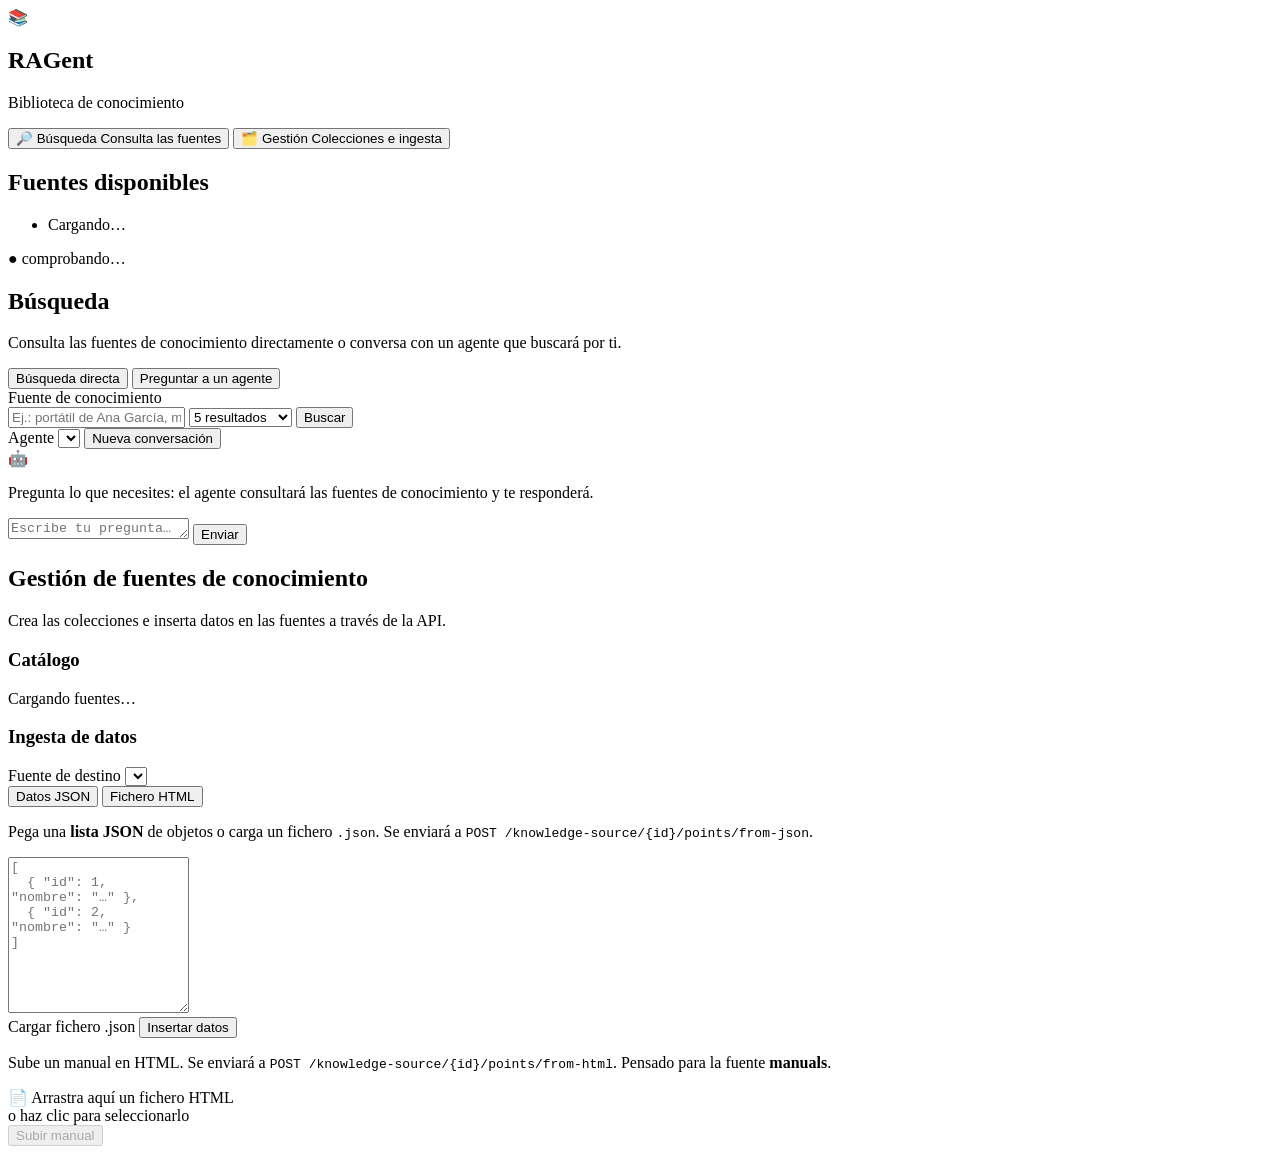
==== app/static/index.html @ 2fcb62ee "Añade interfaz web de biblioteca de conocimiento SPA estática (HTML/CSS/JS sin dependencias) servida" ====
<!DOCTYPE html>
<html lang="es">
<head>
  <meta charset="UTF-8">
  <meta name="viewport" content="width=device-width, initial-scale=1.0">
  <title>RAGent · Biblioteca de conocimiento</title>
  <link rel="stylesheet" href="/static/styles.css">
  <link rel="icon" href="data:image/svg+xml,<svg xmlns='http://www.w3.org/2000/svg' viewBox='0 0 100 100'><text y='.9em' font-size='90'>📚</text></svg>">
</head>
<body>
  <div class="app">

    <!-- ============ Barra lateral ============ -->
    <aside class="sidebar">
      <div class="brand">
        <div class="brand-mark">📚</div>
        <div class="brand-text">
          <h1>RAGent</h1>
          <p>Biblioteca de conocimiento</p>
        </div>
      </div>

      <nav class="nav">
        <button class="nav-item active" data-view="search">
          <span class="nav-icon">🔎</span>
          <span>
            <span class="nav-title">Búsqueda</span>
            <span class="nav-subtitle">Consulta las fuentes</span>
          </span>
        </button>
        <button class="nav-item" data-view="manage">
          <span class="nav-icon">🗂️</span>
          <span>
            <span class="nav-title">Gestión</span>
            <span class="nav-subtitle">Colecciones e ingesta</span>
          </span>
        </button>
      </nav>

      <div class="sidebar-sources">
        <h2>Fuentes disponibles</h2>
        <ul id="sidebar-source-list" class="sidebar-source-list">
          <li class="muted">Cargando…</li>
        </ul>
      </div>

      <footer class="sidebar-footer">
        <span id="health-indicator" class="health health-unknown" title="Estado del servicio">● comprobando…</span>
      </footer>
    </aside>

    <!-- ============ Contenido principal ============ -->
    <main class="main">

      <!-- ========== Vista: Búsqueda ========== -->
      <section id="view-search" class="view active">
        <header class="view-header">
          <h2>Búsqueda</h2>
          <p>Consulta las fuentes de conocimiento directamente o conversa con un agente que buscará por ti.</p>
        </header>

        <div class="mode-switch" role="tablist">
          <button id="mode-direct" class="mode-btn active" role="tab">Búsqueda directa</button>
          <button id="mode-agent" class="mode-btn" role="tab">Preguntar a un agente</button>
        </div>

        <!-- ---- Modo: búsqueda directa ---- -->
        <div id="panel-direct" class="panel active">
          <div class="card">
            <label class="field-label">Fuente de conocimiento</label>
            <div id="direct-source-chips" class="chips"></div>

            <form id="direct-search-form" class="search-form">
              <div class="search-bar">
                <input id="direct-query" type="text" placeholder="Ej.: portátil de Ana García, manual de fichajes, ticket sobre impresora…" autocomplete="off" required>
                <select id="direct-limit" title="Número de resultados">
                  <option value="3">3 resultados</option>
                  <option value="5" selected>5 resultados</option>
                  <option value="10">10 resultados</option>
                  <option value="20">20 resultados</option>
                </select>
                <button type="submit" class="btn btn-primary">Buscar</button>
              </div>
            </form>
          </div>

          <div id="direct-results" class="results"></div>
        </div>

        <!-- ---- Modo: agente ---- -->
        <div id="panel-agent" class="panel">
          <div class="card chat-card">
            <div class="chat-toolbar">
              <label class="field-label" for="agent-select">Agente</label>
              <select id="agent-select"></select>
              <button id="chat-clear" class="btn btn-ghost" type="button" title="Vaciar conversación">Nueva conversación</button>
            </div>

            <div id="chat-thread" class="chat-thread">
              <div class="chat-empty">
                <span class="chat-empty-icon">🤖</span>
                <p>Pregunta lo que necesites: el agente consultará las fuentes de conocimiento y te responderá.</p>
              </div>
            </div>

            <form id="chat-form" class="chat-form">
              <textarea id="chat-input" rows="1" placeholder="Escribe tu pregunta… (Enter para enviar, Mayús+Enter para salto de línea)" required></textarea>
              <button type="submit" class="btn btn-primary" id="chat-send">Enviar</button>
            </form>
          </div>
        </div>
      </section>

      <!-- ========== Vista: Gestión ========== -->
      <section id="view-manage" class="view">
        <header class="view-header">
          <h2>Gestión de fuentes de conocimiento</h2>
          <p>Crea las colecciones e inserta datos en las fuentes a través de la API.</p>
        </header>

        <div class="manage-grid">
          <!-- Catálogo de fuentes -->
          <div class="card">
            <h3 class="card-title">Catálogo</h3>
            <div id="manage-source-list" class="manage-source-list">
              <p class="muted">Cargando fuentes…</p>
            </div>
          </div>

          <!-- Ingesta -->
          <div class="card">
            <h3 class="card-title">Ingesta de datos</h3>

            <label class="field-label" for="ingest-source">Fuente de destino</label>
            <select id="ingest-source"></select>

            <div class="mode-switch small" role="tablist">
              <button id="ingest-mode-json" class="mode-btn active" role="tab">Datos JSON</button>
              <button id="ingest-mode-html" class="mode-btn" role="tab">Fichero HTML</button>
            </div>

            <!-- Ingesta JSON -->
            <div id="ingest-panel-json" class="panel active">
              <p class="hint">Pega una <strong>lista JSON</strong> de objetos o carga un fichero <code>.json</code>. Se enviará a <code>POST /knowledge-source/{id}/points/from-json</code>.</p>
              <textarea id="ingest-json-text" rows="10" spellcheck="false" placeholder='[
  { "id": 1, "nombre": "…" },
  { "id": 2, "nombre": "…" }
]'></textarea>
              <div class="ingest-actions">
                <label class="btn btn-ghost file-btn">
                  Cargar fichero .json
                  <input id="ingest-json-file" type="file" accept=".json,application/json" hidden>
                </label>
                <button id="ingest-json-send" class="btn btn-primary" type="button">Insertar datos</button>
              </div>
            </div>

            <!-- Ingesta HTML -->
            <div id="ingest-panel-html" class="panel">
              <p class="hint">Sube un manual en HTML. Se enviará a <code>POST /knowledge-source/{id}/points/from-html</code>. Pensado para la fuente <strong>manuals</strong>.</p>
              <label id="html-dropzone" class="dropzone">
                <input id="ingest-html-file" type="file" accept=".html,.htm,text/html" hidden>
                <span class="dropzone-icon">📄</span>
                <span id="html-dropzone-text">Arrastra aquí un fichero HTML<br>o haz clic para seleccionarlo</span>
              </label>
              <div class="ingest-actions">
                <button id="ingest-html-send" class="btn btn-primary" type="button" disabled>Subir manual</button>
              </div>
            </div>

            <div id="ingest-result" class="ingest-result"></div>
          </div>
        </div>
      </section>

    </main>
  </div>

  <div id="toast-container" class="toast-container"></div>

  <script src="/static/app.js"></script>
</body>
</html>
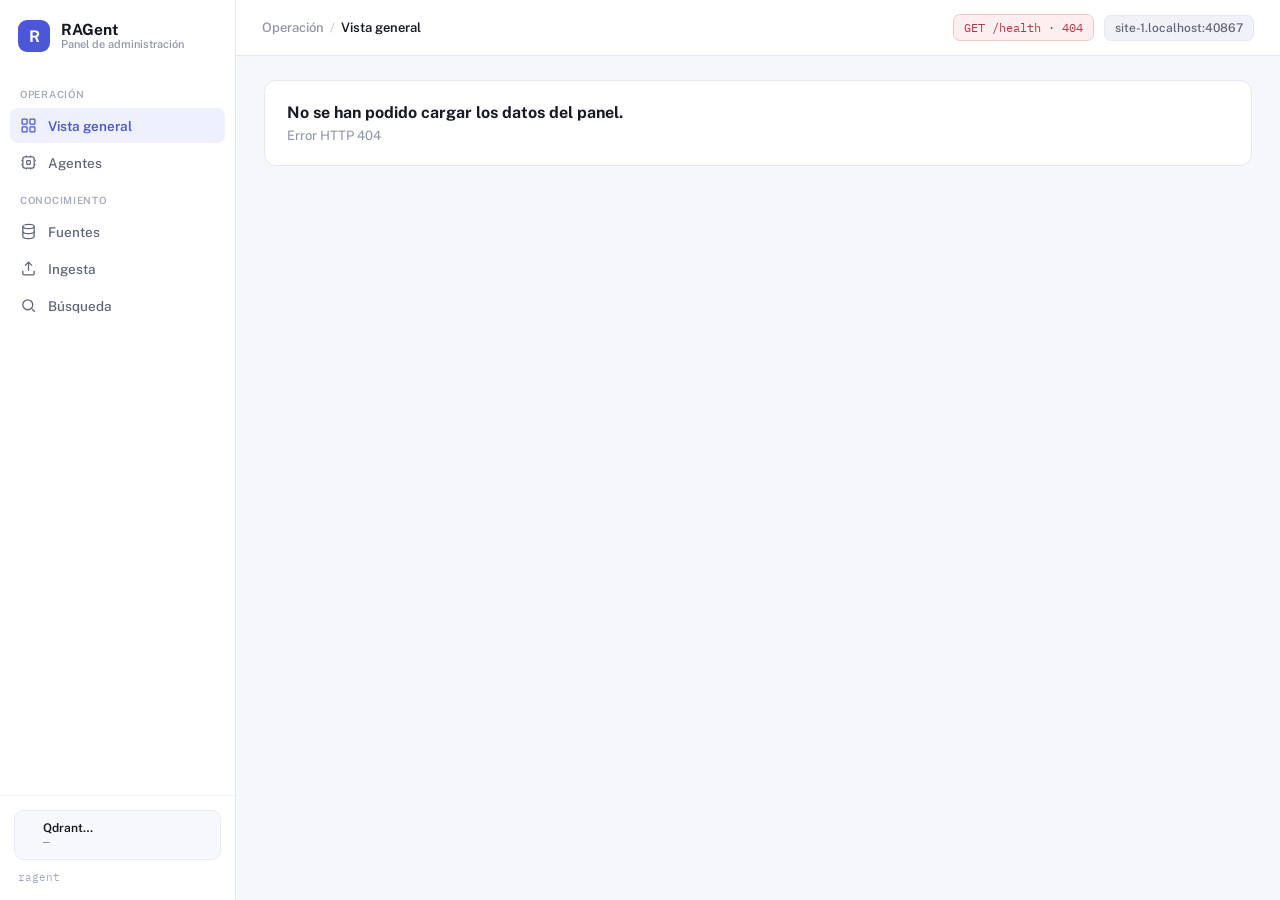
==== commit 903e530d: "Añade interfaz UI y cambios relacionados" ====
--- a/app/static/index.html
+++ b/app/static/index.html
@@ -1,183 +1,2002 @@
 <!DOCTYPE html>
 <html lang="es">
+
 <head>
-  <meta charset="UTF-8">
-  <meta name="viewport" content="width=device-width, initial-scale=1.0">
-  <title>RAGent · Biblioteca de conocimiento</title>
-  <link rel="stylesheet" href="/static/styles.css">
-  <link rel="icon" href="data:image/svg+xml,<svg xmlns='http://www.w3.org/2000/svg' viewBox='0 0 100 100'><text y='.9em' font-size='90'>📚</text></svg>">
+  <meta charset="utf-8">
+  <meta name="viewport" content="width=device-width, initial-scale=1">
+  <title>RAGent · Panel de administración</title>
+  <link rel="preconnect" href="https://fonts.googleapis.com">
+  <link rel="preconnect" href="https://fonts.gstatic.com" crossorigin>
+  <link
+    href="https://fonts.googleapis.com/css2?family=Public+Sans:wght@400;500;600;700&family=IBM+Plex+Mono:wght@400;500;600&display=swap"
+    rel="stylesheet">
+  <style>
+    html,
+    body {
+      margin: 0;
+      padding: 0
+    }
+
+    * {
+      box-sizing: border-box
+    }
+
+    body {
+      background: #f6f7fa;
+      font-family: 'Public Sans', system-ui, sans-serif;
+      color: #171a24
+    }
+
+    a {
+      color: #4b57d6;
+      text-decoration: none
+    }
+
+    a:hover {
+      color: #3a45b8
+    }
+
+    ::-webkit-scrollbar {
+      width: 10px;
+      height: 10px
+    }
+
+    ::-webkit-scrollbar-thumb {
+      background: #d5d8e4;
+      border-radius: 6px;
+      border: 2px solid #f6f7fa
+    }
+
+    .mono {
+      font-family: 'IBM Plex Mono', monospace
+    }
+
+    .layout {
+      display: flex;
+      height: 100vh;
+      overflow: hidden
+    }
+
+    /* ---------- sidebar ---------- */
+    .sidebar {
+      width: 236px;
+      flex: none;
+      background: #fff;
+      border-right: 1px solid #e6e8f0;
+      display: flex;
+      flex-direction: column
+    }
+
+    .brand {
+      display: flex;
+      align-items: center;
+      gap: 11px;
+      padding: 20px 18px 18px
+    }
+
+    .brand-logo {
+      width: 32px;
+      height: 32px;
+      border-radius: 9px;
+      background: #4b57d6;
+      color: #fff;
+      display: flex;
+      align-items: center;
+      justify-content: center;
+      font-weight: 700;
+      font-size: 16px
+    }
+
+    .brand-name {
+      font-weight: 700;
+      font-size: 15.5px
+    }
+
+    .brand-sub {
+      font-size: 11px;
+      color: #8c92a8;
+      font-weight: 500
+    }
+
+    .nav {
+      padding: 6px 10px;
+      display: flex;
+      flex-direction: column;
+      gap: 2px
+    }
+
+    .nav-section {
+      font-size: 10px;
+      font-weight: 600;
+      letter-spacing: .07em;
+      text-transform: uppercase;
+      color: #a5aabb;
+      padding: 12px 10px 6px
+    }
+
+    .nav-item {
+      display: flex;
+      align-items: center;
+      gap: 11px;
+      padding: 9px 10px;
+      border-radius: 8px;
+      font-size: 13.5px;
+      font-weight: 500;
+      cursor: pointer;
+      transition: background .12s;
+      color: #5d6478
+    }
+
+    .nav-item:hover {
+      background: #f4f5fb
+    }
+
+    .nav-item.active {
+      background: #eef0fd;
+      color: #4b57d6;
+      font-weight: 600
+    }
+
+    .sidebar-foot {
+      margin-top: auto;
+      padding: 14px;
+      border-top: 1px solid #eef0f5
+    }
+
+    .qdrant-pill {
+      display: flex;
+      align-items: center;
+      gap: 8px;
+      padding: 10px 12px;
+      background: #f7f8fc;
+      border: 1px solid #eaecf4;
+      border-radius: 9px
+    }
+
+    .dot {
+      width: 8px;
+      height: 8px;
+      border-radius: 50%;
+      flex: none
+    }
+
+    .dot.ok {
+      background: #22b07d;
+      box-shadow: 0 0 0 3px rgba(34, 176, 125, .15)
+    }
+
+    .dot.ko {
+      background: #d64b57;
+      box-shadow: 0 0 0 3px rgba(214, 75, 87, .15)
+    }
+
+    .qdrant-pill-title {
+      font-size: 12px;
+      font-weight: 600
+    }
+
+    .qdrant-pill-sub {
+      font-size: 10.5px;
+      color: #8c92a8;
+      font-family: 'IBM Plex Mono', monospace;
+      overflow: hidden;
+      text-overflow: ellipsis;
+      white-space: nowrap;
+      max-width: 150px
+    }
+
+    .sidebar-version {
+      font-size: 10.5px;
+      color: #a5aabb;
+      padding: 10px 4px 2px;
+      font-family: 'IBM Plex Mono', monospace
+    }
+
+    /* ---------- main ---------- */
+    .main {
+      flex: 1;
+      display: flex;
+      flex-direction: column;
+      min-width: 0
+    }
+
+    .topbar {
+      height: 56px;
+      flex: none;
+      border-bottom: 1px solid #e6e8f0;
+      background: #fff;
+      display: flex;
+      align-items: center;
+      justify-content: space-between;
+      padding: 0 26px
+    }
+
+    .crumb {
+      font-size: 13px;
+      color: #8c92a8;
+      font-weight: 500
+    }
+
+    .crumb .sep {
+      color: #c8ccda;
+      margin: 0 6px
+    }
+
+    .crumb .cur {
+      color: #171a24;
+      font-weight: 600
+    }
+
+    .topbar-right {
+      display: flex;
+      align-items: center;
+      gap: 10px
+    }
+
+    .chip-health {
+      font-family: 'IBM Plex Mono', monospace;
+      font-size: 11.5px;
+      color: #0b8f6f;
+      background: #e7f7f1;
+      border: 1px solid #bfe8da;
+      border-radius: 7px;
+      padding: 5px 10px
+    }
+
+    .chip-health.ko {
+      color: #b23a44;
+      background: #fdeeef;
+      border-color: #f2c7cb
+    }
+
+    .chip-host {
+      font-size: 12px;
+      color: #5d6478;
+      background: #f1f2f8;
+      border: 1px solid #e6e8f0;
+      border-radius: 7px;
+      padding: 5px 10px;
+      font-weight: 500
+    }
+
+    .content {
+      flex: 1;
+      min-height: 0;
+      overflow-y: auto
+    }
+
+    .page {
+      padding: 24px 28px;
+      display: flex;
+      flex-direction: column;
+      gap: 20px
+    }
+
+    h1 {
+      margin: 0 0 4px;
+      font-size: 23px;
+      font-weight: 700;
+      letter-spacing: -.01em
+    }
+
+    .page-sub {
+      margin: 0;
+      font-size: 13.5px;
+      color: #8c92a8
+    }
+
+    .card {
+      background: #fff;
+      border: 1px solid #e6e8f0;
+      border-radius: 12px
+    }
+
+    /* badges & buttons */
+    .badge {
+      font-size: 10.5px;
+      font-weight: 600;
+      border-radius: 5px;
+      padding: 2px 8px;
+      display: inline-block
+    }
+
+    .badge.green {
+      color: #0b8f6f;
+      background: #e7f7f1
+    }
+
+    .badge.indigo {
+      color: #4b57d6;
+      background: #eef0fd
+    }
+
+    .badge.gray {
+      color: #8c92a8;
+      background: #f1f2f8
+    }
+
+    .badge.amber {
+      color: #c58b2f;
+      background: #fbf1e0
+    }
+
+    .badge.red {
+      color: #b23a44;
+      background: #fdeeef
+    }
+
+    .btn {
+      border: none;
+      background: #4b57d6;
+      color: #fff;
+      font-size: 13px;
+      font-weight: 600;
+      padding: 9px 18px;
+      border-radius: 9px;
+      font-family: inherit;
+      cursor: pointer
+    }
+
+    .btn:hover {
+      background: #3a45b8
+    }
+
+    .btn:disabled {
+      opacity: .55;
+      cursor: not-allowed
+    }
+
+    .btn-sec {
+      border: 1px solid #e0e2ee;
+      background: #fff;
+      color: #5d6478;
+      font-size: 12.5px;
+      font-weight: 600;
+      padding: 8px 14px;
+      border-radius: 8px;
+      font-family: inherit;
+      cursor: pointer
+    }
+
+    .btn-sec:hover {
+      background: #f7f8fc
+    }
+
+    .btn-sec.indigo {
+      color: #4b57d6
+    }
+
+    /* stat cards */
+    .stat-grid {
+      display: grid;
+      grid-template-columns: repeat(4, 1fr);
+      gap: 14px
+    }
+
+    .stat {
+      background: #fff;
+      border: 1px solid #e6e8f0;
+      border-radius: 12px;
+      padding: 16px 18px
+    }
+
+    .stat-head {
+      display: flex;
+      justify-content: space-between;
+      align-items: center;
+      margin-bottom: 12px
+    }
+
+    .stat-label {
+      font-size: 10.5px;
+      font-weight: 600;
+      letter-spacing: .05em;
+      text-transform: uppercase;
+      color: #a5aabb
+    }
+
+    .stat-value {
+      font-size: 21px;
+      font-weight: 700
+    }
+
+    .stat-sub {
+      font-size: 11.5px;
+      color: #8c92a8;
+      font-family: 'IBM Plex Mono', monospace;
+      margin-top: 5px;
+      overflow: hidden;
+      text-overflow: ellipsis;
+      white-space: nowrap
+    }
+
+    /* overview table */
+    .split {
+      display: flex;
+      gap: 16px;
+      align-items: flex-start
+    }
+
+    .table-card {
+      flex: 2;
+      min-width: 0;
+      overflow: hidden
+    }
+
+    .card-head {
+      display: flex;
+      align-items: center;
+      justify-content: space-between;
+      padding: 15px 18px;
+      border-bottom: 1px solid #eef0f5
+    }
+
+    .card-head h2 {
+      margin: 0;
+      font-size: 14.5px;
+      font-weight: 700
+    }
+
+    .card-head .hint {
+      font-size: 12px;
+      color: #8c92a8
+    }
+
+    .thead {
+      display: flex;
+      align-items: center;
+      gap: 14px;
+      padding: 9px 18px;
+      background: #fafbfd;
+      border-bottom: 1px solid #eef0f5;
+      font-size: 10px;
+      font-weight: 600;
+      letter-spacing: .05em;
+      text-transform: uppercase;
+      color: #a5aabb
+    }
+
+    .trow {
+      display: flex;
+      align-items: center;
+      gap: 14px;
+      padding: 13px 18px;
+      border-bottom: 1px solid #f1f2f7
+    }
+
+    .trow:last-child {
+      border-bottom: none
+    }
+
+    .c-src {
+      flex: 1.4;
+      min-width: 0
+    }
+
+    .c-src .t {
+      font-size: 13.5px;
+      font-weight: 600
+    }
+
+    .c-src .d {
+      font-size: 11.5px;
+      color: #8c92a8;
+      overflow: hidden;
+      text-overflow: ellipsis;
+      white-space: nowrap
+    }
+
+    .c-col {
+      width: 110px;
+      font-family: 'IBM Plex Mono', monospace;
+      font-size: 12px;
+      color: #5d6478
+    }
+
+    .c-ret {
+      width: 76px
+    }
+
+    .c-pts {
+      width: 80px;
+      text-align: right;
+      font-family: 'IBM Plex Mono', monospace;
+      font-size: 12.5px;
+      font-weight: 600
+    }
+
+    .c-upd {
+      width: 96px;
+      text-align: right;
+      font-size: 11.5px;
+      color: #8c92a8
+    }
+
+    /* activity */
+    .activity-card {
+      flex: 1;
+      min-width: 0;
+      overflow: hidden
+    }
+
+    .activity-body {
+      padding: 6px 18px 14px
+    }
+
+    .act {
+      display: flex;
+      gap: 11px;
+      padding: 11px 0;
+      border-bottom: 1px solid #f4f5f9
+    }
+
+    .act:last-child {
+      border-bottom: none
+    }
+
+    .act .dot2 {
+      width: 7px;
+      height: 7px;
+      border-radius: 50%;
+      margin-top: 5px;
+      flex: none
+    }
+
+    .act .txt {
+      font-size: 12.5px;
+      color: #33394a
+    }
+
+    .act .sub {
+      font-size: 11px;
+      color: #a5aabb;
+      margin-top: 2px
+    }
+
+    .act code,
+    .act .m {
+      font-family: 'IBM Plex Mono', monospace;
+      font-size: 11.5px
+    }
+
+    .empty {
+      font-size: 12.5px;
+      color: #a5aabb;
+      padding: 16px 2px
+    }
+
+    /* list cards (agents / sources / results) */
+    .item-card {
+      background: #fff;
+      border: 1px solid #e6e8f0;
+      border-radius: 11px;
+      padding: 13px 15px;
+      cursor: pointer
+    }
+
+    .item-card:hover {
+      border-color: #c9cdf0
+    }
+
+    .item-card.active {
+      border-color: #4b57d6;
+      box-shadow: 0 2px 8px rgba(75, 87, 214, .12)
+    }
+
+    .item-head {
+      display: flex;
+      align-items: center;
+      justify-content: space-between;
+      margin-bottom: 5px
+    }
+
+    .item-title {
+      font-size: 14px;
+      font-weight: 700
+    }
+
+    .item-desc {
+      font-size: 11.5px;
+      color: #8c92a8;
+      line-height: 1.45
+    }
+
+    /* detail panel */
+    .detail {
+      flex: 1;
+      min-width: 0;
+      background: #fff;
+      border: 1px solid #e6e8f0;
+      border-radius: 12px;
+      padding: 22px 24px
+    }
+
+    .detail-head {
+      display: flex;
+      align-items: flex-start;
+      justify-content: space-between;
+      gap: 16px;
+      margin-bottom: 16px
+    }
+
+    .detail-title-row {
+      display: flex;
+      align-items: center;
+      gap: 9px;
+      margin-bottom: 7px
+    }
+
+    .detail-title-row h2 {
+      margin: 0;
+      font-size: 19px;
+      font-weight: 700
+    }
+
+    .detail-desc {
+      margin: 0;
+      font-size: 13px;
+      color: #5d6478;
+      line-height: 1.5;
+      max-width: 560px
+    }
+
+    .kv-grid {
+      display: grid;
+      gap: 10px;
+      margin-bottom: 20px
+    }
+
+    .kv {
+      background: #fafbfd;
+      border: 1px solid #eef0f5;
+      border-radius: 9px;
+      padding: 10px 12px
+    }
+
+    .kv .k {
+      font-size: 10px;
+      font-weight: 600;
+      letter-spacing: .04em;
+      text-transform: uppercase;
+      color: #a5aabb;
+      margin-bottom: 4px
+    }
+
+    .kv .v {
+      font-family: 'IBM Plex Mono', monospace;
+      font-size: 12.5px;
+      font-weight: 600;
+      word-break: break-all
+    }
+
+    .kv .v.green {
+      color: #0b8f6f
+    }
+
+    .kv .v.red {
+      color: #b23a44
+    }
+
+    .sect-label {
+      font-size: 10.5px;
+      font-weight: 600;
+      letter-spacing: .05em;
+      text-transform: uppercase;
+      color: #a5aabb;
+      margin-bottom: 8px
+    }
+
+    .code {
+      background: #0f1320;
+      border-radius: 10px;
+      padding: 14px 16px;
+      font-family: 'IBM Plex Mono', monospace;
+      font-size: 11.5px;
+      line-height: 1.7;
+      color: #cbd0e2;
+      overflow: auto;
+      white-space: pre-wrap
+    }
+
+    .code.pre {
+      white-space: pre
+    }
+
+    .jk {
+      color: #9aa6ff
+    }
+
+    .js {
+      color: #8fe6b6
+    }
+
+    .jn {
+      color: #e7c78a
+    }
+
+    .tool-chip {
+      display: inline-flex;
+      align-items: center;
+      gap: 6px;
+      font-size: 12px;
+      font-family: 'IBM Plex Mono', monospace;
+      color: #33394a;
+      background: #f4f5fb;
+      border: 1px solid #e4e6f2;
+      border-radius: 7px;
+      padding: 5px 10px
+    }
+
+    .tool-chip .td {
+      width: 6px;
+      height: 6px;
+      border-radius: 50%;
+      background: #4b57d6
+    }
+
+    .tool-chip.util {
+      background: #f7f4ec;
+      border-color: #ece2cf
+    }
+
+    .tool-chip.util .td {
+      background: #c58b2f
+    }
+
+    /* chips selector */
+    .chips {
+      display: flex;
+      align-items: center;
+      gap: 8px;
+      flex-wrap: wrap
+    }
+
+    .chips .lbl {
+      font-size: 11.5px;
+      font-weight: 600;
+      color: #8c92a8
+    }
+
+    .chip {
+      font-size: 12px;
+      font-weight: 500;
+      color: #5d6478;
+      padding: 4px 10px;
+      border: 1px solid #e6e8f0;
+      border-radius: 16px;
+      cursor: pointer;
+      background: #fff
+    }
+
+    .chip:hover {
+      border-color: #c9cdf0
+    }
+
+    .chip.active {
+      font-weight: 600;
+      color: #4b57d6;
+      background: #eef0fd;
+      border-color: #eef0fd
+    }
+
+    /* ingest */
+    .ingest-card {
+      flex: 1;
+      min-width: 0;
+      padding: 20px 22px;
+      display: flex;
+      flex-direction: column
+    }
+
+    .ingest-title {
+      display: flex;
+      align-items: center;
+      gap: 9px;
+      margin-bottom: 4px
+    }
+
+    .ingest-title h2 {
+      margin: 0;
+      font-size: 15px;
+      font-weight: 700
+    }
+
+    .chip-endpoint {
+      font-family: 'IBM Plex Mono', monospace;
+      font-size: 10.5px;
+      color: #4b57d6;
+      background: #eef0fd;
+      border-radius: 5px;
+      padding: 2px 7px
+    }
+
+    .ingest-sub {
+      margin: 0 0 14px;
+      font-size: 12.5px;
+      color: #8c92a8;
+      line-height: 1.5
+    }
+
+    .json-input {
+      flex: 1;
+      background: #0f1320;
+      border: none;
+      border-radius: 10px;
+      padding: 14px 16px;
+      font-family: 'IBM Plex Mono', monospace;
+      font-size: 11.5px;
+      line-height: 1.7;
+      color: #cbd0e2;
+      min-height: 170px;
+      resize: vertical;
+      outline: none;
+      width: 100%
+    }
+
+    .drop {
+      flex: 1;
+      border: 2px dashed #d5d8e8;
+      border-radius: 11px;
+      display: flex;
+      flex-direction: column;
+      align-items: center;
+      justify-content: center;
+      gap: 10px;
+      min-height: 150px;
+      background: #fafbfd;
+      cursor: pointer
+    }
+
+    .drop.over {
+      border-color: #4b57d6;
+      background: #eef0fd
+    }
+
+    .drop .t {
+      font-size: 13px;
+      font-weight: 600;
+      color: #5d6478
+    }
+
+    .drop .s {
+      font-size: 11.5px;
+      color: #a5aabb;
+      margin-top: 2px
+    }
+
+    .file-pill {
+      display: flex;
+      align-items: center;
+      gap: 8px;
+      margin-top: 12px;
+      padding: 10px 12px;
+      background: #f7f8fc;
+      border: 1px solid #eaecf4;
+      border-radius: 9px
+    }
+
+    .file-pill .n {
+      font-size: 12px;
+      font-weight: 600;
+      font-family: 'IBM Plex Mono', monospace
+    }
+
+    .file-pill .m {
+      font-size: 10.5px;
+      color: #a5aabb
+    }
+
+    .file-pill .ok {
+      font-size: 11px;
+      color: #0b8f6f;
+      font-weight: 600
+    }
+
+    .ingest-foot {
+      display: flex;
+      align-items: center;
+      justify-content: space-between;
+      margin-top: 14px
+    }
+
+    .ingest-foot .note {
+      font-size: 11.5px;
+      color: #a5aabb
+    }
+
+    .result-card {
+      padding: 18px 22px
+    }
+
+    .result-head {
+      display: flex;
+      align-items: center;
+      justify-content: space-between;
+      margin-bottom: 12px
+    }
+
+    .result-head h2 {
+      margin: 0;
+      font-size: 14.5px;
+      font-weight: 700
+    }
+
+    .chip-status {
+      font-size: 11px;
+      font-weight: 600;
+      border-radius: 6px;
+      padding: 3px 9px;
+      border: 1px solid
+    }
+
+    .chip-status.ok {
+      color: #0b8f6f;
+      background: #e7f7f1;
+      border-color: #bfe8da
+    }
+
+    .chip-status.ko {
+      color: #b23a44;
+      background: #fdeeef;
+      border-color: #f2c7cb
+    }
+
+    .result-body {
+      display: flex;
+      gap: 24px;
+      align-items: center
+    }
+
+    .result-points {
+      font-size: 26px;
+      font-weight: 700;
+      font-family: 'IBM Plex Mono', monospace;
+      color: #4b57d6
+    }
+
+    .result-points-lbl {
+      font-size: 11px;
+      color: #a5aabb;
+      font-weight: 600;
+      letter-spacing: .04em;
+      text-transform: uppercase
+    }
+
+    /* search */
+    .search-bar {
+      background: #fff;
+      border: 1px solid #e6e8f0;
+      border-radius: 12px;
+      padding: 12px 14px;
+      display: flex;
+      align-items: center;
+      gap: 10px;
+      flex-wrap: wrap
+    }
+
+    .search-input-wrap {
+      flex: 1;
+      display: flex;
+      align-items: center;
+      gap: 10px;
+      background: #f7f8fc;
+      border: 1px solid #e4e6f0;
+      border-radius: 9px;
+      padding: 0 12px;
+      height: 40px;
+      min-width: 220px
+    }
+
+    .search-input-wrap input {
+      flex: 1;
+      border: none;
+      background: transparent;
+      outline: none;
+      font-size: 13.5px;
+      color: #171a24;
+      font-family: inherit
+    }
+
+    .seg {
+      display: flex;
+      background: #f1f2f8;
+      border: 1px solid #e6e8f0;
+      border-radius: 8px;
+      padding: 2px
+    }
+
+    .seg span {
+      font-size: 11.5px;
+      padding: 5px 10px;
+      border-radius: 6px;
+      color: #5d6478
+    }
+
+    .seg span.on {
+      background: #fff;
+      color: #171a24;
+      font-weight: 600;
+      box-shadow: 0 1px 2px rgba(0, 0, 0, .08)
+    }
+
+    .stepper {
+      display: flex;
+      align-items: center;
+      border: 1px solid #e6e8f0;
+      border-radius: 8px;
+      overflow: hidden;
+      background: #fff
+    }
+
+    .stepper button {
+      width: 28px;
+      height: 40px;
+      display: flex;
+      align-items: center;
+      justify-content: center;
+      color: #171a24;
+      font-size: 15px;
+      border: none;
+      background: transparent;
+      cursor: pointer
+    }
+
+    .stepper button:first-child {
+      color: #8c92a8
+    }
+
+    .stepper button:last-child {
+      border-left: 1px solid #eef0f5
+    }
+
+    .stepper .val {
+      width: 30px;
+      text-align: center;
+      font-size: 12.5px;
+      font-weight: 600;
+      font-family: 'IBM Plex Mono', monospace
+    }
+
+    .results-col {
+      width: 360px;
+      flex: none;
+      display: flex;
+      flex-direction: column;
+      gap: 8px;
+      overflow-y: auto
+    }
+
+    .results-meta {
+      font-size: 11.5px;
+      color: #8c92a8;
+      padding: 2px 2px 4px
+    }
+
+    .results-meta b {
+      color: #171a24;
+      font-weight: 700
+    }
+
+    .res-head {
+      display: flex;
+      align-items: center;
+      justify-content: space-between;
+      margin-bottom: 6px
+    }
+
+    .res-idx {
+      font-family: 'IBM Plex Mono', monospace;
+      font-size: 11px;
+      color: #a5aabb;
+      font-weight: 600
+    }
+
+    .res-id {
+      font-family: 'IBM Plex Mono', monospace;
+      font-size: 11.5px;
+      color: #5d6478
+    }
+
+    .res-score {
+      font-family: 'IBM Plex Mono', monospace;
+      font-size: 12.5px;
+      font-weight: 700;
+      color: #8c92a8
+    }
+
+    .item-card.active .res-score {
+      color: #4b57d6
+    }
+
+    .res-snippet {
+      margin: 0;
+      font-size: 12.5px;
+      line-height: 1.5;
+      color: #3d4453;
+      display: -webkit-box;
+      -webkit-line-clamp: 2;
+      -webkit-box-orient: vertical;
+      overflow: hidden
+    }
+
+    .score-ring-wrap {
+      flex: none;
+      text-align: center
+    }
+
+    .score-ring {
+      width: 66px;
+      height: 66px;
+      border-radius: 50%;
+      display: flex;
+      align-items: center;
+      justify-content: center
+    }
+
+    .score-ring .inner {
+      width: 56px;
+      height: 56px;
+      border-radius: 50%;
+      background: #fff;
+      display: flex;
+      align-items: center;
+      justify-content: center;
+      font-family: 'IBM Plex Mono', monospace;
+      font-size: 14px;
+      font-weight: 700;
+      color: #4b57d6
+    }
+
+    .score-lbl {
+      font-size: 10px;
+      color: #a5aabb;
+      margin-top: 5px;
+      font-weight: 600;
+      letter-spacing: .04em
+    }
+
+    .search-detail {
+      flex: 1;
+      min-width: 0;
+      display: flex;
+      flex-direction: column;
+      overflow: auto
+    }
+
+    /* toast */
+    #toast {
+      position: fixed;
+      bottom: 22px;
+      right: 22px;
+      display: flex;
+      flex-direction: column;
+      gap: 8px;
+      z-index: 50
+    }
+
+    .toast {
+      background: #171a24;
+      color: #fff;
+      font-size: 12.5px;
+      padding: 11px 16px;
+      border-radius: 9px;
+      box-shadow: 0 6px 20px rgba(0, 0, 0, .25);
+      max-width: 380px;
+      animation: tin .2s ease
+    }
+
+    .toast.err {
+      background: #8f2530
+    }
+
+    @keyframes tin {
+      from {
+        opacity: 0;
+        transform: translateY(6px)
+      }
+
+      to {
+        opacity: 1;
+        transform: none
+      }
+    }
+
+    .spinner {
+      width: 14px;
+      height: 14px;
+      border: 2px solid rgba(255, 255, 255, .4);
+      border-top-color: #fff;
+      border-radius: 50%;
+      display: inline-block;
+      vertical-align: -2px;
+      animation: spin .7s linear infinite;
+      margin-right: 7px
+    }
+
+    @keyframes spin {
+      to {
+        transform: rotate(360deg)
+      }
+    }
+  </style>
 </head>
+
 <body>
-  <div class="app">
-
-    <!-- ============ Barra lateral ============ -->
+  <div class="layout">
+    <!-- ================= SIDEBAR ================= -->
     <aside class="sidebar">
       <div class="brand">
-        <div class="brand-mark">📚</div>
-        <div class="brand-text">
-          <h1>RAGent</h1>
-          <p>Biblioteca de conocimiento</p>
+        <div class="brand-logo">R</div>
+        <div style="line-height:1.1">
+          <div class="brand-name">RAGent</div>
+          <div class="brand-sub">Panel de administración</div>
         </div>
       </div>
-
       <nav class="nav">
-        <button class="nav-item active" data-view="search">
-          <span class="nav-icon">🔎</span>
-          <span>
-            <span class="nav-title">Búsqueda</span>
-            <span class="nav-subtitle">Consulta las fuentes</span>
-          </span>
-        </button>
-        <button class="nav-item" data-view="manage">
-          <span class="nav-icon">🗂️</span>
-          <span>
-            <span class="nav-title">Gestión</span>
-            <span class="nav-subtitle">Colecciones e ingesta</span>
-          </span>
-        </button>
+        <div class="nav-section">Operación</div>
+        <div class="nav-item" data-view="overview"><svg width="17" height="17" viewBox="0 0 24 24" fill="none"
+            stroke="currentColor" stroke-width="1.8">
+            <rect x="3" y="3" width="7" height="7" rx="1" />
+            <rect x="14" y="3" width="7" height="7" rx="1" />
+            <rect x="3" y="14" width="7" height="7" rx="1" />
+            <rect x="14" y="14" width="7" height="7" rx="1" />
+          </svg>Vista general</div>
+        <div class="nav-item" data-view="agents"><svg width="17" height="17" viewBox="0 0 24 24" fill="none"
+            stroke="currentColor" stroke-width="1.8">
+            <rect x="4" y="4" width="16" height="16" rx="3" />
+            <path d="M9 2v2M15 2v2M9 20v2M15 20v2M2 9h2M2 15h2M20 9h2M20 15h2" />
+            <rect x="9.5" y="9.5" width="5" height="5" rx="1" />
+          </svg>Agentes</div>
+        <div class="nav-section">Conocimiento</div>
+        <div class="nav-item" data-view="sources"><svg width="17" height="17" viewBox="0 0 24 24" fill="none"
+            stroke="currentColor" stroke-width="1.8">
+            <ellipse cx="12" cy="5" rx="8" ry="3" />
+            <path d="M4 5v14c0 1.6 3.6 3 8 3s8-1.4 8-3V5" />
+            <path d="M4 12c0 1.6 3.6 3 8 3s8-1.4 8-3" />
+          </svg>Fuentes</div>
+        <div class="nav-item" data-view="ingest"><svg width="17" height="17" viewBox="0 0 24 24" fill="none"
+            stroke="currentColor" stroke-width="1.8">
+            <path d="M12 15V3M7 8l5-5 5 5" />
+            <path d="M4 15v4a2 2 0 002 2h12a2 2 0 002-2v-4" />
+          </svg>Ingesta</div>
+        <div class="nav-item" data-view="search"><svg width="17" height="17" viewBox="0 0 24 24" fill="none"
+            stroke="currentColor" stroke-width="1.8">
+            <circle cx="11" cy="11" r="7" />
+            <path d="M21 21l-4-4" />
+          </svg>Búsqueda</div>
       </nav>
-
-      <div class="sidebar-sources">
-        <h2>Fuentes disponibles</h2>
-        <ul id="sidebar-source-list" class="sidebar-source-list">
-          <li class="muted">Cargando…</li>
-        </ul>
-      </div>
-
-      <footer class="sidebar-footer">
-        <span id="health-indicator" class="health health-unknown" title="Estado del servicio">● comprobando…</span>
-      </footer>
-    </aside>
-
-    <!-- ============ Contenido principal ============ -->
-    <main class="main">
-
-      <!-- ========== Vista: Búsqueda ========== -->
-      <section id="view-search" class="view active">
-        <header class="view-header">
-          <h2>Búsqueda</h2>
-          <p>Consulta las fuentes de conocimiento directamente o conversa con un agente que buscará por ti.</p>
-        </header>
-
-        <div class="mode-switch" role="tablist">
-          <button id="mode-direct" class="mode-btn active" role="tab">Búsqueda directa</button>
-          <button id="mode-agent" class="mode-btn" role="tab">Preguntar a un agente</button>
-        </div>
-
-        <!-- ---- Modo: búsqueda directa ---- -->
-        <div id="panel-direct" class="panel active">
-          <div class="card">
-            <label class="field-label">Fuente de conocimiento</label>
-            <div id="direct-source-chips" class="chips"></div>
-
-            <form id="direct-search-form" class="search-form">
-              <div class="search-bar">
-                <input id="direct-query" type="text" placeholder="Ej.: portátil de Ana García, manual de fichajes, ticket sobre impresora…" autocomplete="off" required>
-                <select id="direct-limit" title="Número de resultados">
-                  <option value="3">3 resultados</option>
-                  <option value="5" selected>5 resultados</option>
-                  <option value="10">10 resultados</option>
-                  <option value="20">20 resultados</option>
-                </select>
-                <button type="submit" class="btn btn-primary">Buscar</button>
-              </div>
-            </form>
-          </div>
-
-          <div id="direct-results" class="results"></div>
-        </div>
-
-        <!-- ---- Modo: agente ---- -->
-        <div id="panel-agent" class="panel">
-          <div class="card chat-card">
-            <div class="chat-toolbar">
-              <label class="field-label" for="agent-select">Agente</label>
-              <select id="agent-select"></select>
-              <button id="chat-clear" class="btn btn-ghost" type="button" title="Vaciar conversación">Nueva conversación</button>
-            </div>
-
-            <div id="chat-thread" class="chat-thread">
-              <div class="chat-empty">
-                <span class="chat-empty-icon">🤖</span>
-                <p>Pregunta lo que necesites: el agente consultará las fuentes de conocimiento y te responderá.</p>
-              </div>
-            </div>
-
-            <form id="chat-form" class="chat-form">
-              <textarea id="chat-input" rows="1" placeholder="Escribe tu pregunta… (Enter para enviar, Mayús+Enter para salto de línea)" required></textarea>
-              <button type="submit" class="btn btn-primary" id="chat-send">Enviar</button>
-            </form>
+      <div class="sidebar-foot">
+        <div class="qdrant-pill">
+          <span class="dot" id="qdrant-dot"></span>
+          <div style="line-height:1.25">
+            <div class="qdrant-pill-title" id="qdrant-title">Qdrant…</div>
+            <div class="qdrant-pill-sub" id="qdrant-url">—</div>
           </div>
         </div>
-      </section>
-
-      <!-- ========== Vista: Gestión ========== -->
-      <section id="view-manage" class="view">
-        <header class="view-header">
-          <h2>Gestión de fuentes de conocimiento</h2>
-          <p>Crea las colecciones e inserta datos en las fuentes a través de la API.</p>
-        </header>
-
-        <div class="manage-grid">
-          <!-- Catálogo de fuentes -->
-          <div class="card">
-            <h3 class="card-title">Catálogo</h3>
-            <div id="manage-source-list" class="manage-source-list">
-              <p class="muted">Cargando fuentes…</p>
+        <div class="sidebar-version">ragent</div>
+      </div>
+    </aside>
+
+    <!-- ================= MAIN ================= -->
+    <div class="main">
+      <div class="topbar">
+        <div class="crumb"><span id="crumb-section">Operación</span><span class="sep">/</span><span class="cur"
+            id="crumb-page">Vista general</span></div>
+        <div class="topbar-right">
+          <span class="chip-health" id="health-chip">GET /health · …</span>
+          <span class="chip-host" id="host-chip"></span>
+        </div>
+      </div>
+      <div class="content" id="content"></div>
+    </div>
+  </div>
+  <div id="toast"></div>
+
+  <script>
+    'use strict';
+
+    /* ============================== estado ============================== */
+    const state = {
+      view: 'overview',
+      data: null,          // /ui/data
+      loadError: null,
+      selAgent: null,
+      selSource: null,
+      ingest: {
+        source: 'tickets',
+        json: JSON.stringify([{ id: '1', title: 'Ejemplo de punto', description: 'Sustituye esta lista por tus datos reales' }], null, 2),
+        file: null,
+        lastResult: null,
+        busyJson: false,
+        busyHtml: false,
+      },
+      search: {
+        source: null,
+        query: '',
+        limit: 5,
+        results: null,      // {items, count, last_data_update, query, sourceId}
+        sel: 0,
+        busy: false,
+      },
+    };
+
+    const VIEW_META = {
+      overview: { crumb: 'Operación', title: 'Vista general' },
+      agents: { crumb: 'Operación', title: 'Agentes' },
+      sources: { crumb: 'Conocimiento', title: 'Fuentes de conocimiento' },
+      ingest: { crumb: 'Conocimiento', title: 'Ingesta' },
+      search: { crumb: 'Conocimiento', title: 'Búsqueda directa' },
+    };
+
+    /* ============================== utilidades ============================== */
+    function esc(value) {
+      return String(value ?? '')
+        .replaceAll('&', '&amp;').replaceAll('<', '&lt;').replaceAll('>', '&gt;')
+        .replaceAll('"', '&quot;').replaceAll("'", '&#39;');
+    }
+
+    function fmtInt(value) {
+      if (value === null || value === undefined) return '—';
+      return Number(value).toLocaleString('es-ES');
+    }
+
+    function fmtDate(value) {
+      if (!value) return '—';
+      const date = new Date(value);
+      if (isNaN(date.getTime())) return esc(value);
+      const now = new Date();
+      const sameDay = date.toDateString() === now.toDateString();
+      const time = date.toLocaleTimeString('es-ES', { hour: '2-digit', minute: '2-digit' });
+      if (sameDay) return `hoy ${time}`;
+      const yesterday = new Date(now); yesterday.setDate(now.getDate() - 1);
+      if (date.toDateString() === yesterday.toDateString()) return 'ayer';
+      return date.toLocaleDateString('es-ES', { day: '2-digit', month: '2-digit', year: '2-digit' });
+    }
+
+    function jsonHl(obj) {
+      const json = esc(JSON.stringify(obj, null, 2));
+      return json.replace(
+        /(&quot;(?:[^&]|&(?!quot;))*?&quot;)(\s*:)?|\b(true|false|null)\b|(-?\d+(?:\.\d+)?(?:[eE][+-]?\d+)?)/g,
+        (match, str, colon, kw, num) => {
+          if (str) return colon ? `<span class="jk">${str}</span>${colon}` : `<span class="js">${str}</span>`;
+          if (kw) return `<span class="jn">${kw}</span>`;
+          if (num) return `<span class="jn">${num}</span>`;
+          return match;
+        },
+      );
+    }
+
+    function toast(message, isError) {
+      const box = document.getElementById('toast');
+      const el = document.createElement('div');
+      el.className = 'toast' + (isError ? ' err' : '');
+      el.textContent = message;
+      box.appendChild(el);
+      setTimeout(() => el.remove(), 5000);
+    }
+
+    async function api(path, options) {
+      const response = await fetch(path, options);
+      let body = null;
+      try { body = await response.json(); } catch (e) { /* sin cuerpo JSON */ }
+      if (!response.ok || (body && body.status === 'error')) {
+        const message = body && body.error ? body.error.message : `Error HTTP ${response.status}`;
+        throw new Error(message);
+      }
+      return body;
+    }
+
+    /* -------- registro de actividad (local, en el navegador) -------- */
+    function loadActivity() {
+      try { return JSON.parse(localStorage.getItem('ragent_activity') || '[]'); }
+      catch (e) { return []; }
+    }
+
+    function pushActivity(color, html, sub) {
+      const items = loadActivity();
+      items.unshift({ ts: Date.now(), color, html, sub });
+      localStorage.setItem('ragent_activity', JSON.stringify(items.slice(0, 20)));
+    }
+
+    function timeAgo(ts) {
+      const seconds = Math.floor((Date.now() - ts) / 1000);
+      if (seconds < 60) return 'hace un momento';
+      if (seconds < 3600) return `hace ${Math.floor(seconds / 60)} min`;
+      if (seconds < 86400) return `hace ${Math.floor(seconds / 3600)} h`;
+      return fmtDate(new Date(ts).toISOString());
+    }
+
+    /* ============================== carga de datos ============================== */
+    async function loadHealth() {
+      const chip = document.getElementById('health-chip');
+      try {
+        const response = await fetch('/health');
+        chip.textContent = `GET /health · ${response.status}`;
+        chip.classList.toggle('ko', !response.ok);
+      } catch (e) {
+        chip.textContent = 'GET /health · sin conexión';
+        chip.classList.add('ko');
+      }
+    }
+
+    async function loadData() {
+      try {
+        state.data = await api('/ui/data');
+        state.loadError = null;
+        if (state.selAgent === null && state.data.agents.length) state.selAgent = state.data.agents[0].agent_id;
+        if (state.selSource === null && state.data.knowledge_sources.length) state.selSource = state.data.knowledge_sources[0].id;
+        if (state.search.source === null && state.data.knowledge_sources.length) {
+          const tickets = state.data.knowledge_sources.find(s => s.id === 'tickets');
+          state.search.source = (tickets || state.data.knowledge_sources[0]).id;
+        }
+      } catch (e) {
+        state.loadError = e.message;
+      }
+      renderSidebarStatus();
+      render();
+    }
+
+    function renderSidebarStatus() {
+      const dot = document.getElementById('qdrant-dot');
+      const title = document.getElementById('qdrant-title');
+      const url = document.getElementById('qdrant-url');
+      if (!state.data) { title.textContent = 'Qdrant…'; return; }
+      const q = state.data.qdrant;
+      dot.className = 'dot ' + (q.reachable ? 'ok' : 'ko');
+      title.textContent = q.reachable ? 'Qdrant operativo' : 'Qdrant sin conexión';
+      url.textContent = q.url.replace(/^https?:\/\//, '');
+    }
+
+    /* ============================== render principal ============================== */
+    function setView(view) {
+      state.view = view;
+      render();
+    }
+
+    function render() {
+      document.querySelectorAll('.nav-item').forEach(el => {
+        el.classList.toggle('active', el.dataset.view === state.view);
+      });
+      const meta = VIEW_META[state.view];
+      document.getElementById('crumb-section').textContent = meta.crumb;
+      document.getElementById('crumb-page').textContent = meta.title;
+
+      const content = document.getElementById('content');
+      if (!state.data) {
+        content.innerHTML = state.loadError
+          ? `<div class="page"><div class="card" style="padding:22px"><b>No se han podido cargar los datos del panel.</b><div style="font-size:13px;color:#8c92a8;margin-top:6px">${esc(state.loadError)}</div></div></div>`
+          : `<div class="page"><p class="page-sub">Cargando…</p></div>`;
+        return;
+      }
+      const views = { overview: renderOverview, agents: renderAgents, sources: renderSources, ingest: renderIngest, search: renderSearch };
+      content.innerHTML = views[state.view]();
+      bindViewEvents();
+    }
+
+    /* ============================== vista general ============================== */
+    function renderOverview() {
+      const d = state.data;
+      const publicAgents = d.agents.filter(a => a.public);
+      const totalPoints = d.knowledge_sources.reduce((acc, s) => acc + (s.points_count || 0), 0);
+      const activity = loadActivity();
+
+      const rows = d.knowledge_sources.map(s => `
+    <div class="trow">
+      <div class="c-src"><div class="t">${esc(s.name)}</div><div class="d">${esc(s.description)}</div></div>
+      <div class="c-col">${esc(s.collection_name)}</div>
+      <div class="c-ret"><span class="badge ${s.exists ? 'green' : 'red'}">${s.exists ? esc(s.retrieval_type) : 'sin crear'}</span></div>
+      <div class="c-pts">${fmtInt(s.points_count)}</div>
+      <div class="c-upd">${fmtDate(s.last_data_update)}</div>
+    </div>`).join('');
+
+      const activityHtml = activity.length
+        ? activity.slice(0, 6).map(a => `
+        <div class="act">
+          <span class="dot2" style="background:${esc(a.color)}"></span>
+          <div><div class="txt">${a.html}</div><div class="sub">${esc(timeAgo(a.ts))}${a.sub ? ' · ' + esc(a.sub) : ''}</div></div>
+        </div>`).join('')
+        : `<div class="empty">Aún no hay actividad registrada en este navegador. Las ingestas, búsquedas y creaciones de colecciones hechas desde el panel aparecerán aquí.</div>`;
+
+      return `
+  <div class="page">
+    <div><h1>Vista general</h1><p class="page-sub">Estado del servicio, del almacén vectorial y del conocimiento indexado.</p></div>
+
+    <div class="stat-grid">
+      <div class="stat">
+        <div class="stat-head"><span class="stat-label">Servicio</span><span class="dot ok" style="box-shadow:none"></span></div>
+        <div class="stat-value">Operativo</div>
+        <div class="stat-sub">RAGent · FastAPI</div>
+      </div>
+      <div class="stat">
+        <div class="stat-head"><span class="stat-label">Qdrant</span><span class="dot ${d.qdrant.reachable ? 'ok' : 'ko'}" style="box-shadow:none"></span></div>
+        <div class="stat-value">${d.qdrant.reachable ? fmtInt(d.qdrant.collections_count) + ' colecciones' : 'Sin conexión'}</div>
+        <div class="stat-sub">${esc(d.qdrant.url.replace(/^https?:\/\//, ''))}</div>
+      </div>
+      <div class="stat">
+        <div class="stat-head"><span class="stat-label">Agentes</span><span class="badge indigo">${publicAgents.length} público${publicAgents.length === 1 ? '' : 's'}</span></div>
+        <div class="stat-value">${d.agents.length} definido${d.agents.length === 1 ? '' : 's'}</div>
+        <div class="stat-sub">${esc(d.agents.map(a => a.name).join(' · '))}</div>
+      </div>
+      <div class="stat">
+        <div class="stat-head"><span class="stat-label">Backend de chat</span><span class="dot ok" style="box-shadow:none"></span></div>
+        <div class="stat-value">${esc(d.chat_backend.model)}</div>
+        <div class="stat-sub">temp ${d.chat_backend.temperature} · max ${d.chat_backend.max_tokens} tok</div>
+      </div>
+    </div>
+
+    <div class="split">
+      <div class="card table-card">
+        <div class="card-head"><h2>Fuentes de conocimiento</h2><span class="hint">${d.knowledge_sources.length} fuentes · ${fmtInt(totalPoints)} puntos</span></div>
+        <div class="thead"><div class="c-src">Fuente</div><div class="c-col">Colección</div><div class="c-ret">Retrieval</div><div class="c-pts">Puntos</div><div class="c-upd">Actualizado</div></div>
+        ${rows}
+      </div>
+      <div class="card activity-card">
+        <div class="card-head"><h2>Actividad reciente</h2></div>
+        <div class="activity-body">${activityHtml}</div>
+      </div>
+    </div>
+  </div>`;
+    }
+
+    /* ============================== agentes ============================== */
+    function renderAgents() {
+      const d = state.data;
+      const agent = d.agents.find(a => a.agent_id === state.selAgent) || d.agents[0];
+
+      const list = d.agents.map(a => `
+    <div class="item-card ${agent && a.agent_id === agent.agent_id ? 'active' : ''}" data-agent="${esc(a.agent_id)}">
+      <div class="item-head"><div class="item-title">${esc(a.name)}</div><span class="badge ${a.public ? 'green' : 'gray'}">${a.public ? 'Público' : 'Interno'}</span></div>
+      <div class="item-desc">${esc(a.description)}</div>
+    </div>`).join('');
+
+      let detail = `<div class="detail"><div class="empty">No hay agentes definidos.</div></div>`;
+      if (agent) {
+        const toolChips = agent.retrieval_tools.map(t => `<span class="tool-chip"><span class="td"></span>${esc(t)}</span>`).join('')
+          + agent.utility_tools.map(t => `<span class="tool-chip util"><span class="td"></span>${esc(t)}</span>`).join('');
+        const toolsCount = agent.retrieval_tools.length + agent.utility_tools.length;
+        detail = `
+    <div class="detail">
+      <div class="detail-head">
+        <div>
+          <div class="detail-title-row">
+            <h2>${esc(agent.name)}</h2>
+            <span class="badge ${agent.public ? 'green' : 'gray'}">${agent.public ? 'Público' : 'Interno'}</span>
+            ${agent.enable_tools ? '<span class="badge indigo">Herramientas activas</span>' : '<span class="badge gray">Sin herramientas</span>'}
+          </div>
+          <p class="detail-desc">${esc(agent.description)}</p>
+        </div>
+      </div>
+      <div class="kv-grid" style="grid-template-columns:repeat(4,1fr)">
+        <div class="kv"><div class="k">agent_id</div><div class="v">${esc(agent.agent_id)}</div></div>
+        <div class="kv"><div class="k">modelo</div><div class="v">${esc(agent.model)}</div></div>
+        <div class="kv"><div class="k">public</div><div class="v ${agent.public ? 'green' : 'red'}">${agent.public}</div></div>
+        <div class="kv"><div class="k">enable_tools</div><div class="v ${agent.enable_tools ? 'green' : 'red'}">${agent.enable_tools}</div></div>
+      </div>
+      <div class="sect-label">System prompt</div>
+      <div class="code" style="max-height:180px;margin-bottom:20px">${esc(agent.system_prompt)}</div>
+      <div class="sect-label">Herramientas registradas · ${toolsCount}</div>
+      ${toolsCount
+            ? `<div style="display:flex;flex-direction:column;gap:8px">
+             <div style="display:flex;flex-wrap:wrap;gap:7px">${toolChips}</div>
+             <div style="font-size:11.5px;color:#a5aabb">${agent.retrieval_tools.length} herramientas de retrieval sobre fuentes de conocimiento · ${agent.utility_tools.length} utilidades</div>
+           </div>`
+            : `<div class="empty">Este agente no tiene herramientas registradas.</div>`}
+    </div>`;
+      }
+
+      return `
+  <div class="page">
+    <div><h1>Agentes</h1><p class="page-sub">Definiciones publicadas sobre el mismo proveedor y modelo base.</p></div>
+    <div class="split">
+      <div style="width:280px;flex:none;display:flex;flex-direction:column;gap:8px">${list}</div>
+      ${detail}
+    </div>
+  </div>`;
+    }
+
+    /* ============================== fuentes ============================== */
+    function renderSources() {
+      const d = state.data;
+      const source = d.knowledge_sources.find(s => s.id === state.selSource) || d.knowledge_sources[0];
+
+      const list = d.knowledge_sources.map(s => `
+    <div class="item-card ${source && s.id === source.id ? 'active' : ''}" data-source="${esc(s.id)}">
+      <div class="item-head"><div class="item-title" style="font-size:13.5px">${esc(s.name)}</div><span class="badge ${s.exists ? 'green' : 'red'}">${s.exists ? esc(s.retrieval_type) : 'sin crear'}</span></div>
+      <div class="mono" style="font-size:11px;color:#8c92a8;margin-top:3px">${s.exists ? fmtInt(s.points_count) + ' puntos' : 'colección no creada'}</div>
+    </div>`).join('');
+
+      let detail = `<div class="detail"><div class="empty">No hay fuentes de conocimiento.</div></div>`;
+      if (source) {
+        detail = `
+    <div class="detail">
+      <div class="detail-head">
+        <div>
+          <div class="detail-title-row">
+            <h2>${esc(source.name)}</h2>
+            <span class="badge green">${esc(source.retrieval_type)}</span>
+            <span class="badge ${source.exists ? 'gray' : 'red'}">${source.exists ? 'Colección creada' : 'Colección sin crear'}</span>
+          </div>
+          <p class="detail-desc">${esc(source.description)}</p>
+        </div>
+        <div style="display:flex;gap:8px;flex:none">
+          <button class="btn-sec" id="btn-goto-search">Buscar</button>
+          <button class="btn" id="btn-create-collection" ${source.exists ? 'disabled title="La colección ya existe en Qdrant"' : ''}>Crear colección</button>
+        </div>
+      </div>
+      <div class="kv-grid" style="grid-template-columns:repeat(2,1fr)">
+        <div class="kv"><div class="k">collection_name</div><div class="v">${esc(source.collection_name)}</div></div>
+        <div class="kv"><div class="k">retrieval_type</div><div class="v">${esc(source.retrieval_type)}</div></div>
+        <div class="kv"><div class="k">dense_vector_name</div><div class="v">${esc(source.dense_vector_name || '—')}</div></div>
+        <div class="kv"><div class="k">sparse_vector_name</div><div class="v">${esc(source.sparse_vector_name || '—')}</div></div>
+        <div class="kv"><div class="k">puntos</div><div class="v">${fmtInt(source.points_count)}</div></div>
+        <div class="kv"><div class="k">última actualización</div><div class="v">${fmtDate(source.last_data_update)}</div></div>
+      </div>
+      <div class="sect-label">payload_keys</div>
+      <div class="code pre">${jsonHl(source.payload_keys)}</div>
+    </div>`;
+      }
+
+      return `
+  <div class="page">
+    <div><h1>Fuentes de conocimiento</h1><p class="page-sub">Colecciones de Qdrant, sus claves de payload y su estrategia de recuperación.</p></div>
+    <div class="split">
+      <div style="width:260px;flex:none;display:flex;flex-direction:column;gap:8px">${list}</div>
+      ${detail}
+    </div>
+  </div>`;
+    }
+
+    /* ============================== ingesta ============================== */
+
+    function renderIngest() {
+      const d = state.data;
+      const jsonSources = d.knowledge_sources.filter(s => s.id !== 'manuals');
+      const chips = jsonSources.map(s =>
+        `<span class="chip ${state.ingest.source === s.id ? 'active' : ''}" data-ingest-source="${esc(s.id)}">${esc(s.id)}</span>`).join('');
+
+      const file = state.ingest.file;
+      const filePill = file ? `
+    <div class="file-pill">
+      <svg width="16" height="16" viewBox="0 0 24 24" fill="none" stroke="#4b57d6" stroke-width="1.8"><path d="M14 2H6a2 2 0 00-2 2v16a2 2 0 002 2h12a2 2 0 002-2V8z"/><path d="M14 2v6h6"/></svg>
+      <div style="flex:1"><div class="n">${esc(file.name)}</div><div class="m">${(file.size / 1024).toFixed(0)} KB · ${esc(file.type || 'text/html')}</div></div>
+      <span class="ok">✓ listo</span>
+    </div>` : '';
+
+      const last = state.ingest.lastResult;
+      const lastHtml = last ? `
+    <div class="card result-card">
+      <div class="result-head"><h2>Última ingesta</h2><span class="chip-status ${last.ok ? 'ok' : 'ko'}">${last.ok ? 'status: ok · upsert' : 'status: error'}</span></div>
+      <div class="result-body">
+        <div><div class="result-points">${last.ok ? fmtInt(last.points) : '—'}</div><div class="result-points-lbl">puntos</div></div>
+        <div class="code pre" style="flex:1;font-size:12px">${jsonHl(last.raw)}</div>
+      </div>
+    </div>` : '';
+
+      return `
+  <div class="page">
+    <div><h1>Ingesta</h1><p class="page-sub">Añade o actualiza puntos en una fuente desde JSON estructurado o desde un manual HTML.</p></div>
+    <div class="split" style="align-items:stretch">
+      <!-- from json -->
+      <div class="card ingest-card">
+        <div class="ingest-title"><h2>Desde JSON</h2><span class="chip-endpoint">POST · from-json</span></div>
+        <p class="ingest-sub">Lista JSON de objetos. Válido para ${jsonSources.map(s => esc(s.id)).join(', ')}.</p>
+        <div class="chips" style="margin-bottom:12px"><span class="lbl">Fuente</span>${chips}</div>
+        <textarea class="json-input" id="json-input" spellcheck="false">${esc(state.ingest.json)}</textarea>
+        <div class="ingest-foot">
+          <span class="note" id="json-note"></span>
+          <button class="btn" id="btn-ingest-json" ${state.ingest.busyJson ? 'disabled' : ''}>${state.ingest.busyJson ? '<span class="spinner"></span>Insertando…' : 'Insertar puntos'}</button>
+        </div>
+      </div>
+      <!-- from html -->
+      <div class="card ingest-card">
+        <div class="ingest-title"><h2>Desde HTML</h2><span class="chip-endpoint">POST · from-html</span></div>
+        <p class="ingest-sub">Manual HTML convertido a bloques de texto e imagen. Solo para la fuente <b style="color:#5d6478">manuals</b>.</p>
+        <div class="drop" id="drop-zone">
+          <svg width="34" height="34" viewBox="0 0 24 24" fill="none" stroke="#b3b8cc" stroke-width="1.6"><path d="M12 15V3M7 8l5-5 5 5"/><path d="M4 15v4a2 2 0 002 2h12a2 2 0 002-2v-4"/></svg>
+          <div style="text-align:center"><div class="t">Arrastra un fichero .html</div><div class="s">o haz clic para seleccionarlo</div></div>
+        </div>
+        <input type="file" id="file-input" accept=".html,.htm,text/html" style="display:none">
+        ${filePill}
+        <div class="ingest-foot" style="justify-content:flex-end">
+          <button class="btn" id="btn-ingest-html" ${(!file || state.ingest.busyHtml) ? 'disabled' : ''}>${state.ingest.busyHtml ? '<span class="spinner"></span>Subiendo…' : 'Subir manual'}</button>
+        </div>
+      </div>
+    </div>
+    ${lastHtml}
+  </div>`;
+    }
+
+    /* ============================== búsqueda ============================== */
+    function renderSearch() {
+      const d = state.data;
+      const source = d.knowledge_sources.find(s => s.id === state.search.source) || d.knowledge_sources[0];
+      const chips = d.knowledge_sources.map(s =>
+        `<span class="chip ${source && s.id === source.id ? 'active' : ''}" data-search-source="${esc(s.id)}">${esc(s.id)}</span>`).join('');
+
+      const modes = ['semantic', 'lexical', 'hybrid'].map(m =>
+        `<span class="${source && source.retrieval_type === m ? 'on' : ''}">${m}</span>`).join('');
+
+      const r = state.search.results;
+      let resultsCol = '';
+      let detail = `
+    <div class="detail search-detail">
+      <div class="empty" style="margin:auto;text-align:center">Lanza una búsqueda para ver los resultados.<br>Retrieval <b>${source ? esc(source.retrieval_type) : ''}</b> sobre la colección <span class="mono">${source ? esc(source.collection_name) : ''}</span>.</div>
+    </div>`;
+
+      if (r) {
+        const cards = r.items.map((item, index) => `
+      <div class="item-card ${index === state.search.sel ? 'active' : ''}" data-result="${index}">
+        <div class="res-head">
+          <div style="display:flex;align-items:center;gap:7px"><span class="res-idx">${String(index + 1).padStart(2, '0')}</span><span class="res-id">${esc(shortId(item))}</span></div>
+          <span class="res-score">${item.score.toFixed(3)}</span>
+        </div>
+        <p class="res-snippet">${esc(item.content)}</p>
+      </div>`).join('');
+
+        resultsCol = `
+      <div class="results-meta"><b>${r.count} resultado${r.count === 1 ? '' : 's'}</b> · por score${r.last_data_update ? ` · <span class="mono">last_data_update ${esc(r.last_data_update)}</span>` : ''}</div>
+      ${cards || '<div class="empty">Sin resultados para esta consulta.</div>'}`;
+
+        const selected = r.items[state.search.sel];
+        if (selected) {
+          const pct = Math.max(0, Math.min(1, selected.score));
+          detail = `
+      <div class="detail search-detail">
+        <div class="detail-head">
+          <div>
+            <div style="display:flex;align-items:center;gap:8px;margin-bottom:8px">
+              <span class="badge indigo">${esc(r.sourceId)}</span>
+              <span class="mono" style="font-size:12.5px;color:#8c92a8">${esc(shortId(selected))}</span>
             </div>
+            <h2 style="margin:0;font-size:17px;font-weight:700;letter-spacing:-.01em;line-height:1.3">${esc(titleOf(selected))}</h2>
           </div>
-
-          <!-- Ingesta -->
-          <div class="card">
-            <h3 class="card-title">Ingesta de datos</h3>
-
-            <label class="field-label" for="ingest-source">Fuente de destino</label>
-            <select id="ingest-source"></select>
-
-            <div class="mode-switch small" role="tablist">
-              <button id="ingest-mode-json" class="mode-btn active" role="tab">Datos JSON</button>
-              <button id="ingest-mode-html" class="mode-btn" role="tab">Fichero HTML</button>
-            </div>
-
-            <!-- Ingesta JSON -->
-            <div id="ingest-panel-json" class="panel active">
-              <p class="hint">Pega una <strong>lista JSON</strong> de objetos o carga un fichero <code>.json</code>. Se enviará a <code>POST /knowledge-source/{id}/points/from-json</code>.</p>
-              <textarea id="ingest-json-text" rows="10" spellcheck="false" placeholder='[
-  { "id": 1, "nombre": "…" },
-  { "id": 2, "nombre": "…" }
-]'></textarea>
-              <div class="ingest-actions">
-                <label class="btn btn-ghost file-btn">
-                  Cargar fichero .json
-                  <input id="ingest-json-file" type="file" accept=".json,application/json" hidden>
-                </label>
-                <button id="ingest-json-send" class="btn btn-primary" type="button">Insertar datos</button>
-              </div>
-            </div>
-
-            <!-- Ingesta HTML -->
-            <div id="ingest-panel-html" class="panel">
-              <p class="hint">Sube un manual en HTML. Se enviará a <code>POST /knowledge-source/{id}/points/from-html</code>. Pensado para la fuente <strong>manuals</strong>.</p>
-              <label id="html-dropzone" class="dropzone">
-                <input id="ingest-html-file" type="file" accept=".html,.htm,text/html" hidden>
-                <span class="dropzone-icon">📄</span>
-                <span id="html-dropzone-text">Arrastra aquí un fichero HTML<br>o haz clic para seleccionarlo</span>
-              </label>
-              <div class="ingest-actions">
-                <button id="ingest-html-send" class="btn btn-primary" type="button" disabled>Subir manual</button>
-              </div>
-            </div>
-
-            <div id="ingest-result" class="ingest-result"></div>
+          <div class="score-ring-wrap">
+            <div class="score-ring" style="background:conic-gradient(#4b57d6 ${pct * 360}deg, #eef0fd 0deg)"><div class="inner">${selected.score.toFixed(2).replace(/^0/, '')}</div></div>
+            <div class="score-lbl">SCORE</div>
           </div>
         </div>
-      </section>
-
-    </main>
-  </div>
-
-  <div id="toast-container" class="toast-container"></div>
-
-  <script src="/static/app.js"></script>
+        <div class="sect-label">Contenido</div>
+        <p style="margin:0 0 20px;font-size:14px;line-height:1.65;color:#33394a;white-space:pre-wrap">${esc(selected.content)}</p>
+        <div class="sect-label">Metadata</div>
+        <div class="code pre">${jsonHl(selected.metadata)}</div>
+        <div style="margin-top:auto;padding-top:18px;display:flex;gap:9px">
+          <button class="btn-sec indigo" id="btn-copy-json">Copiar JSON</button>
+        </div>
+      </div>`;
+        }
+      }
+
+      return `
+  <div style="display:flex;flex-direction:column;height:100%;min-height:0">
+    <div style="padding:22px 28px 6px"><h1>Búsqueda directa</h1><p class="page-sub">Retrieval sobre Qdrant sin generar respuesta conversacional.</p></div>
+    <div style="padding:14px 28px 12px">
+      <div class="search-bar">
+        <div class="chips"><span class="lbl">Fuente</span>${chips}</div>
+        <div class="search-input-wrap">
+          <svg width="16" height="16" viewBox="0 0 24 24" fill="none" stroke="#8c92a8" stroke-width="2"><circle cx="11" cy="11" r="7"/><path d="M21 21l-4-4"/></svg>
+          <input id="search-input" placeholder="Escribe tu consulta…" value="${esc(state.search.query)}">
+        </div>
+        <div class="seg" title="La estrategia de retrieval está definida por la fuente de conocimiento">${modes}</div>
+        <div class="stepper">
+          <button id="limit-dec">−</button>
+          <span class="val">${state.search.limit}</span>
+          <button id="limit-inc">+</button>
+        </div>
+        <button class="btn" id="btn-search" style="height:40px;padding:0 18px" ${state.search.busy ? 'disabled' : ''}>${state.search.busy ? '<span class="spinner"></span>Buscando…' : 'Buscar'}</button>
+      </div>
+    </div>
+    <div style="flex:1;min-height:0;display:flex;gap:16px;padding:0 28px 24px">
+      <div class="results-col">${resultsCol || '<div class="empty">Los resultados aparecerán aquí.</div>'}</div>
+      ${detail}
+    </div>
+  </div>`;
+    }
+    function shortId(item) {
+      const meta = item.metadata || {};
+      if (meta.number) return '#' + meta.number;
+      const id = String(item.id);
+      return id.length > 14 ? id.slice(0, 14) + '…' : id;
+    }
+
+    function titleOf(item) {
+      const meta = item.metadata || {};
+      return meta.title || meta.name || (item.content || '').slice(0, 90) || 'Resultado';
+    }
+
+    /* ============================== acciones ============================== */
+    async function doSearch() {
+      const query = state.search.query.trim();
+      if (!query) { toast('Escribe una consulta antes de buscar', true); return; }
+      state.search.busy = true;
+      render();
+      try {
+        const body = await api(`/knowledge-source/${encodeURIComponent(state.search.source)}/search`, {
+          method: 'POST',
+          headers: { 'Content-Type': 'application/json' },
+          body: JSON.stringify({ query, limit: state.search.limit }),
+        });
+        state.search.results = { ...body.result, sourceId: body.knowledge_source_id };
+        state.search.sel = 0;
+        pushActivity('#c58b2f',
+          `Búsqueda en <span class="m">${esc(state.search.source)}</span> · «${esc(query.slice(0, 40))}»`,
+          `${body.result.count} resultados`);
+      } catch (e) {
+        toast('Error en la búsqueda: ' + e.message, true);
+      }
+      state.search.busy = false;
+      render();
+    }
+
+    async function doIngestJson() {
+      let parsed;
+      try {
+        parsed = JSON.parse(document.getElementById('json-input').value);
+      } catch (e) {
+        toast('El contenido no es JSON válido', true);
+        return;
+      }
+      if (!Array.isArray(parsed)) { toast('Los datos deben ser una lista JSON de objetos', true); return; }
+      state.ingest.json = JSON.stringify(parsed, null, 2);
+      state.ingest.busyJson = true;
+      render();
+      try {
+        const body = await api(`/knowledge-source/${encodeURIComponent(state.ingest.source)}/points/from-json`, {
+          method: 'POST',
+          headers: { 'Content-Type': 'application/json' },
+          body: JSON.stringify(parsed),
+        });
+        state.ingest.lastResult = { ok: true, points: body.result.points, raw: { knowledge_source_id: body.knowledge_source_id, ...body.result } };
+        pushActivity('#4b57d6',
+          `<b style="font-weight:600">Ingesta</b> en <span class="m">${esc(state.ingest.source)}</span> · +${body.result.points} puntos`,
+          'from-json');
+        toast(`Ingesta completada: ${body.result.points} puntos en ${state.ingest.source}`);
+        loadData(); // refresca contadores
+      } catch (e) {
+        state.ingest.lastResult = { ok: false, points: 0, raw: { error: e.message } };
+        toast('Error en la ingesta: ' + e.message, true);
+      }
+      state.ingest.busyJson = false;
+      render();
+    }
+
+    async function doIngestHtml() {
+      const file = state.ingest.file;
+      if (!file) return;
+      state.ingest.busyHtml = true;
+      render();
+      try {
+        const formData = new FormData();
+        formData.append('file', file, file.name);
+        const body = await api('/knowledge-source/manuals/points/from-html', { method: 'POST', body: formData });
+        state.ingest.lastResult = { ok: true, points: body.result.points, raw: { knowledge_source_id: body.knowledge_source_id, ...body.result } };
+        pushActivity('#0b8f6f',
+          `Manual HTML subido · <span class="m">${esc(file.name)}</span>`,
+          `from-html · ${body.result.points} puntos`);
+        toast(`Manual ingerido: ${body.result.points} puntos en manuals`);
+        state.ingest.file = null;
+        loadData();
+      } catch (e) {
+        state.ingest.lastResult = { ok: false, points: 0, raw: { error: e.message } };
+        toast('Error subiendo el manual: ' + e.message, true);
+      }
+      state.ingest.busyHtml = false;
+      render();
+    }
+
+    async function doCreateCollection(sourceId) {
+      try {
+        const body = await api(`/knowledge-source/${encodeURIComponent(sourceId)}`, { method: 'POST' });
+        const created = body.result.collection_created;
+        pushActivity('#8c92a8', `Colección creada · <span class="m">${esc(sourceId)}</span>`, null);
+        toast(created ? `Colección '${sourceId}' creada` : `La colección '${sourceId}' ya existía`);
+        loadData();
+      } catch (e) {
+        toast('Error creando la colección: ' + e.message, true);
+      }
+    }
+
+    /* ============================== eventos ============================== */
+    document.querySelectorAll('.nav-item').forEach(el => {
+      el.addEventListener('click', () => setView(el.dataset.view));
+    });
+    document.getElementById('host-chip').textContent = location.host;
+
+    function bindViewEvents() {
+      // agentes
+      document.querySelectorAll('[data-agent]').forEach(el => {
+        el.addEventListener('click', () => { state.selAgent = el.dataset.agent; render(); });
+      });
+      // fuentes
+      document.querySelectorAll('[data-source]').forEach(el => {
+        el.addEventListener('click', () => { state.selSource = el.dataset.source; render(); });
+      });
+      const createBtn = document.getElementById('btn-create-collection');
+      if (createBtn) createBtn.addEventListener('click', () => doCreateCollection(state.selSource));
+      const gotoSearch = document.getElementById('btn-goto-search');
+      if (gotoSearch) gotoSearch.addEventListener('click', () => { state.search.source = state.selSource; setView('search'); });
+
+      // ingesta
+      document.querySelectorAll('[data-ingest-source]').forEach(el => {
+        el.addEventListener('click', () => {
+          state.ingest.json = document.getElementById('json-input').value;
+          state.ingest.source = el.dataset.ingestSource;
+          render();
+        });
+      });
+      const jsonInput = document.getElementById('json-input');
+      if (jsonInput) {
+        const note = document.getElementById('json-note');
+        const updateNote = () => {
+          state.ingest.json = jsonInput.value;
+          try {
+            const parsed = JSON.parse(jsonInput.value);
+            note.textContent = Array.isArray(parsed) ? `${parsed.length} objeto${parsed.length === 1 ? '' : 's'} · listo para indexar` : 'Debe ser una lista JSON';
+          } catch (e) { note.textContent = 'JSON no válido'; }
+        };
+        jsonInput.addEventListener('input', updateNote);
+        updateNote();
+      }
+      const btnJson = document.getElementById('btn-ingest-json');
+      if (btnJson) btnJson.addEventListener('click', doIngestJson);
+      const dropZone = document.getElementById('drop-zone');
+      const fileInput = document.getElementById('file-input');
+      if (dropZone && fileInput) {
+        dropZone.addEventListener('click', () => fileInput.click());
+        dropZone.addEventListener('dragover', event => { event.preventDefault(); dropZone.classList.add('over'); });
+        dropZone.addEventListener('dragleave', () => dropZone.classList.remove('over'));
+        dropZone.addEventListener('drop', event => {
+          event.preventDefault();
+          dropZone.classList.remove('over');
+          if (event.dataTransfer.files.length) setHtmlFile(event.dataTransfer.files[0]);
+        });
+        fileInput.addEventListener('change', () => { if (fileInput.files.length) setHtmlFile(fileInput.files[0]); });
+      }
+      const btnHtml = document.getElementById('btn-ingest-html');
+      if (btnHtml) btnHtml.addEventListener('click', doIngestHtml);
+
+      // búsqueda
+      document.querySelectorAll('[data-search-source]').forEach(el => {
+        el.addEventListener('click', () => { state.search.source = el.dataset.searchSource; render(); });
+      });
+      const searchInput = document.getElementById('search-input');
+      if (searchInput) {
+        searchInput.addEventListener('input', () => { state.search.query = searchInput.value; });
+        searchInput.addEventListener('keydown', event => { if (event.key === 'Enter') doSearch(); });
+      }
+      const dec = document.getElementById('limit-dec');
+      const inc = document.getElementById('limit-inc');
+      if (dec) dec.addEventListener('click', () => { state.search.limit = Math.max(1, state.search.limit - 1); render(); });
+      if (inc) inc.addEventListener('click', () => { state.search.limit = Math.min(50, state.search.limit + 1); render(); });
+      const btnSearch = document.getElementById('btn-search');
+      if (btnSearch) btnSearch.addEventListener('click', doSearch);
+      document.querySelectorAll('[data-result]').forEach(el => {
+        el.addEventListener('click', () => { state.search.sel = Number(el.dataset.result); render(); });
+      });
+      const copyBtn = document.getElementById('btn-copy-json');
+      if (copyBtn) copyBtn.addEventListener('click', () => {
+        const selected = state.search.results && state.search.results.items[state.search.sel];
+        if (!selected) return;
+        navigator.clipboard.writeText(JSON.stringify(selected, null, 2))
+          .then(() => toast('JSON copiado al portapapeles'))
+          .catch(() => toast('No se pudo copiar', true));
+      });
+    }
+
+    function setHtmlFile(file) {
+      if (!/\.html?$/i.test(file.name) && file.type !== 'text/html') {
+        toast('Solo se admiten ficheros HTML', true);
+        return;
+      }
+      state.ingest.file = file;
+      render();
+    }
+
+    /* ============================== init ============================== */
+    render();
+    loadHealth();
+    loadData();
+    setInterval(loadHealth, 30000);
+  </script>
 </body>
-</html>
+
+</html>
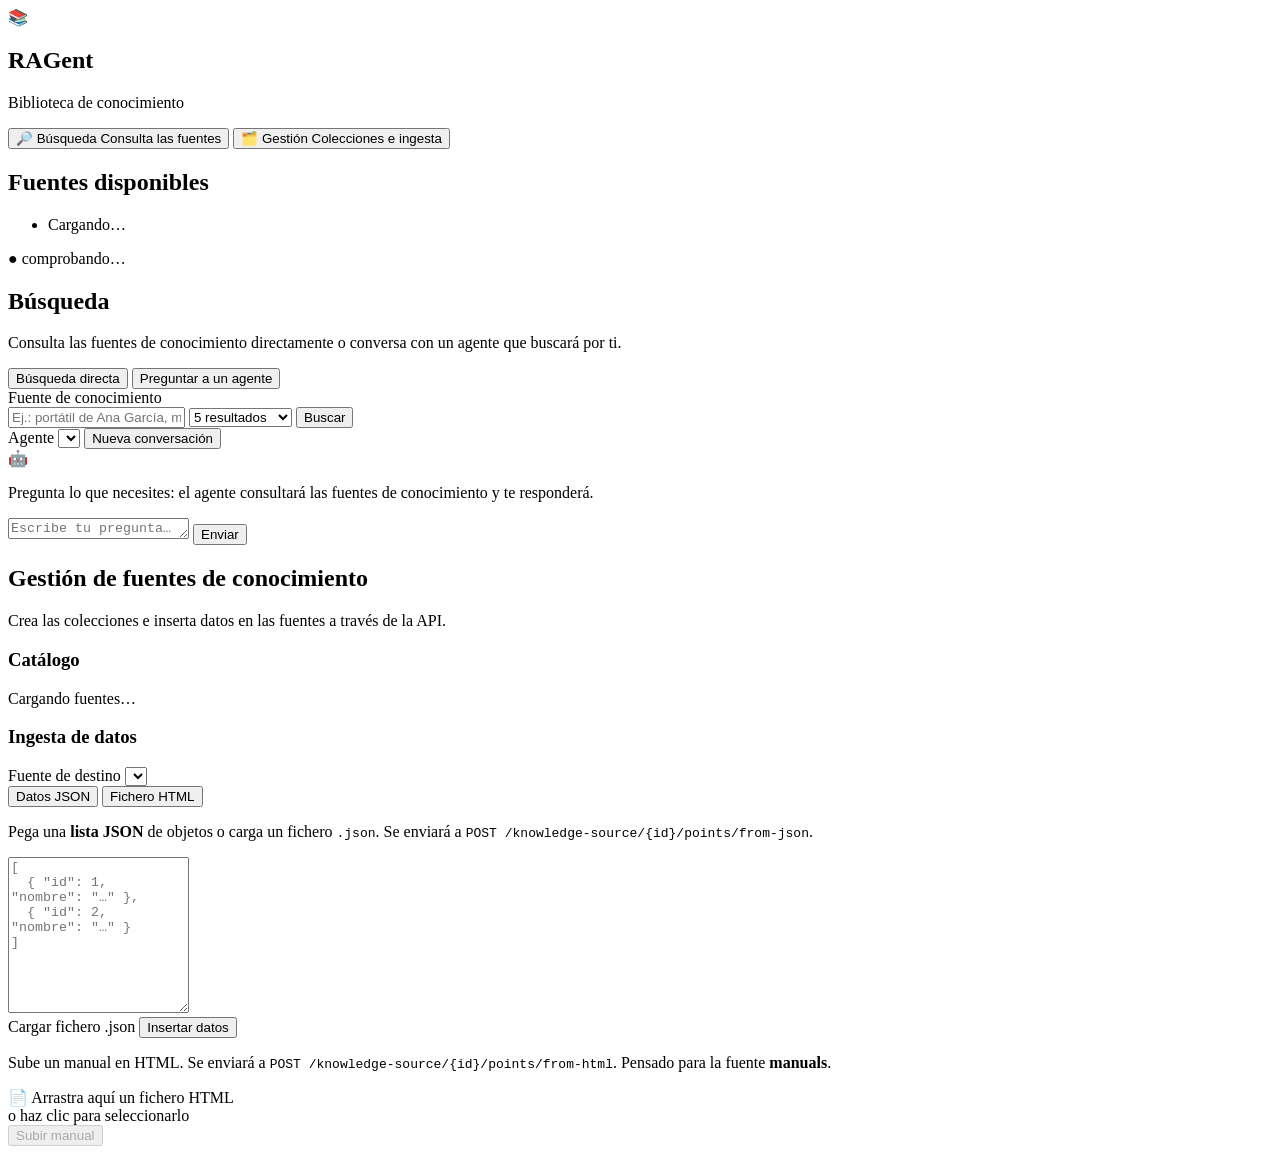
==== commit ba6e13cd: "Fix errors" ====
--- a/app/static/index.html
+++ b/app/static/index.html
@@ -1,2002 +1,183 @@
 <!DOCTYPE html>
 <html lang="es">
+<head>
+  <meta charset="UTF-8">
+  <meta name="viewport" content="width=device-width, initial-scale=1.0">
+  <title>RAGent · Biblioteca de conocimiento</title>
+  <link rel="stylesheet" href="/static/styles.css">
+  <link rel="icon" href="data:image/svg+xml,<svg xmlns='http://www.w3.org/2000/svg' viewBox='0 0 100 100'><text y='.9em' font-size='90'>📚</text></svg>">
+</head>
+<body>
+  <div class="app">
 
-<head>
-  <meta charset="utf-8">
-  <meta name="viewport" content="width=device-width, initial-scale=1">
-  <title>RAGent · Panel de administración</title>
-  <link rel="preconnect" href="https://fonts.googleapis.com">
-  <link rel="preconnect" href="https://fonts.gstatic.com" crossorigin>
-  <link
-    href="https://fonts.googleapis.com/css2?family=Public+Sans:wght@400;500;600;700&family=IBM+Plex+Mono:wght@400;500;600&display=swap"
-    rel="stylesheet">
-  <style>
-    html,
-    body {
-      margin: 0;
-      padding: 0
-    }
-
-    * {
-      box-sizing: border-box
-    }
-
-    body {
-      background: #f6f7fa;
-      font-family: 'Public Sans', system-ui, sans-serif;
-      color: #171a24
-    }
-
-    a {
-      color: #4b57d6;
-      text-decoration: none
-    }
-
-    a:hover {
-      color: #3a45b8
-    }
-
-    ::-webkit-scrollbar {
-      width: 10px;
-      height: 10px
-    }
-
-    ::-webkit-scrollbar-thumb {
-      background: #d5d8e4;
-      border-radius: 6px;
-      border: 2px solid #f6f7fa
-    }
-
-    .mono {
-      font-family: 'IBM Plex Mono', monospace
-    }
-
-    .layout {
-      display: flex;
-      height: 100vh;
-      overflow: hidden
-    }
-
-    /* ---------- sidebar ---------- */
-    .sidebar {
-      width: 236px;
-      flex: none;
-      background: #fff;
-      border-right: 1px solid #e6e8f0;
-      display: flex;
-      flex-direction: column
-    }
-
-    .brand {
-      display: flex;
-      align-items: center;
-      gap: 11px;
-      padding: 20px 18px 18px
-    }
-
-    .brand-logo {
-      width: 32px;
-      height: 32px;
-      border-radius: 9px;
-      background: #4b57d6;
-      color: #fff;
-      display: flex;
-      align-items: center;
-      justify-content: center;
-      font-weight: 700;
-      font-size: 16px
-    }
-
-    .brand-name {
-      font-weight: 700;
-      font-size: 15.5px
-    }
-
-    .brand-sub {
-      font-size: 11px;
-      color: #8c92a8;
-      font-weight: 500
-    }
-
-    .nav {
-      padding: 6px 10px;
-      display: flex;
-      flex-direction: column;
-      gap: 2px
-    }
-
-    .nav-section {
-      font-size: 10px;
-      font-weight: 600;
-      letter-spacing: .07em;
-      text-transform: uppercase;
-      color: #a5aabb;
-      padding: 12px 10px 6px
-    }
-
-    .nav-item {
-      display: flex;
-      align-items: center;
-      gap: 11px;
-      padding: 9px 10px;
-      border-radius: 8px;
-      font-size: 13.5px;
-      font-weight: 500;
-      cursor: pointer;
-      transition: background .12s;
-      color: #5d6478
-    }
-
-    .nav-item:hover {
-      background: #f4f5fb
-    }
-
-    .nav-item.active {
-      background: #eef0fd;
-      color: #4b57d6;
-      font-weight: 600
-    }
-
-    .sidebar-foot {
-      margin-top: auto;
-      padding: 14px;
-      border-top: 1px solid #eef0f5
-    }
-
-    .qdrant-pill {
-      display: flex;
-      align-items: center;
-      gap: 8px;
-      padding: 10px 12px;
-      background: #f7f8fc;
-      border: 1px solid #eaecf4;
-      border-radius: 9px
-    }
-
-    .dot {
-      width: 8px;
-      height: 8px;
-      border-radius: 50%;
-      flex: none
-    }
-
-    .dot.ok {
-      background: #22b07d;
-      box-shadow: 0 0 0 3px rgba(34, 176, 125, .15)
-    }
-
-    .dot.ko {
-      background: #d64b57;
-      box-shadow: 0 0 0 3px rgba(214, 75, 87, .15)
-    }
-
-    .qdrant-pill-title {
-      font-size: 12px;
-      font-weight: 600
-    }
-
-    .qdrant-pill-sub {
-      font-size: 10.5px;
-      color: #8c92a8;
-      font-family: 'IBM Plex Mono', monospace;
-      overflow: hidden;
-      text-overflow: ellipsis;
-      white-space: nowrap;
-      max-width: 150px
-    }
-
-    .sidebar-version {
-      font-size: 10.5px;
-      color: #a5aabb;
-      padding: 10px 4px 2px;
-      font-family: 'IBM Plex Mono', monospace
-    }
-
-    /* ---------- main ---------- */
-    .main {
-      flex: 1;
-      display: flex;
-      flex-direction: column;
-      min-width: 0
-    }
-
-    .topbar {
-      height: 56px;
-      flex: none;
-      border-bottom: 1px solid #e6e8f0;
-      background: #fff;
-      display: flex;
-      align-items: center;
-      justify-content: space-between;
-      padding: 0 26px
-    }
-
-    .crumb {
-      font-size: 13px;
-      color: #8c92a8;
-      font-weight: 500
-    }
-
-    .crumb .sep {
-      color: #c8ccda;
-      margin: 0 6px
-    }
-
-    .crumb .cur {
-      color: #171a24;
-      font-weight: 600
-    }
-
-    .topbar-right {
-      display: flex;
-      align-items: center;
-      gap: 10px
-    }
-
-    .chip-health {
-      font-family: 'IBM Plex Mono', monospace;
-      font-size: 11.5px;
-      color: #0b8f6f;
-      background: #e7f7f1;
-      border: 1px solid #bfe8da;
-      border-radius: 7px;
-      padding: 5px 10px
-    }
-
-    .chip-health.ko {
-      color: #b23a44;
-      background: #fdeeef;
-      border-color: #f2c7cb
-    }
-
-    .chip-host {
-      font-size: 12px;
-      color: #5d6478;
-      background: #f1f2f8;
-      border: 1px solid #e6e8f0;
-      border-radius: 7px;
-      padding: 5px 10px;
-      font-weight: 500
-    }
-
-    .content {
-      flex: 1;
-      min-height: 0;
-      overflow-y: auto
-    }
-
-    .page {
-      padding: 24px 28px;
-      display: flex;
-      flex-direction: column;
-      gap: 20px
-    }
-
-    h1 {
-      margin: 0 0 4px;
-      font-size: 23px;
-      font-weight: 700;
-      letter-spacing: -.01em
-    }
-
-    .page-sub {
-      margin: 0;
-      font-size: 13.5px;
-      color: #8c92a8
-    }
-
-    .card {
-      background: #fff;
-      border: 1px solid #e6e8f0;
-      border-radius: 12px
-    }
-
-    /* badges & buttons */
-    .badge {
-      font-size: 10.5px;
-      font-weight: 600;
-      border-radius: 5px;
-      padding: 2px 8px;
-      display: inline-block
-    }
-
-    .badge.green {
-      color: #0b8f6f;
-      background: #e7f7f1
-    }
-
-    .badge.indigo {
-      color: #4b57d6;
-      background: #eef0fd
-    }
-
-    .badge.gray {
-      color: #8c92a8;
-      background: #f1f2f8
-    }
-
-    .badge.amber {
-      color: #c58b2f;
-      background: #fbf1e0
-    }
-
-    .badge.red {
-      color: #b23a44;
-      background: #fdeeef
-    }
-
-    .btn {
-      border: none;
-      background: #4b57d6;
-      color: #fff;
-      font-size: 13px;
-      font-weight: 600;
-      padding: 9px 18px;
-      border-radius: 9px;
-      font-family: inherit;
-      cursor: pointer
-    }
-
-    .btn:hover {
-      background: #3a45b8
-    }
-
-    .btn:disabled {
-      opacity: .55;
-      cursor: not-allowed
-    }
-
-    .btn-sec {
-      border: 1px solid #e0e2ee;
-      background: #fff;
-      color: #5d6478;
-      font-size: 12.5px;
-      font-weight: 600;
-      padding: 8px 14px;
-      border-radius: 8px;
-      font-family: inherit;
-      cursor: pointer
-    }
-
-    .btn-sec:hover {
-      background: #f7f8fc
-    }
-
-    .btn-sec.indigo {
-      color: #4b57d6
-    }
-
-    /* stat cards */
-    .stat-grid {
-      display: grid;
-      grid-template-columns: repeat(4, 1fr);
-      gap: 14px
-    }
-
-    .stat {
-      background: #fff;
-      border: 1px solid #e6e8f0;
-      border-radius: 12px;
-      padding: 16px 18px
-    }
-
-    .stat-head {
-      display: flex;
-      justify-content: space-between;
-      align-items: center;
-      margin-bottom: 12px
-    }
-
-    .stat-label {
-      font-size: 10.5px;
-      font-weight: 600;
-      letter-spacing: .05em;
-      text-transform: uppercase;
-      color: #a5aabb
-    }
-
-    .stat-value {
-      font-size: 21px;
-      font-weight: 700
-    }
-
-    .stat-sub {
-      font-size: 11.5px;
-      color: #8c92a8;
-      font-family: 'IBM Plex Mono', monospace;
-      margin-top: 5px;
-      overflow: hidden;
-      text-overflow: ellipsis;
-      white-space: nowrap
-    }
-
-    /* overview table */
-    .split {
-      display: flex;
-      gap: 16px;
-      align-items: flex-start
-    }
-
-    .table-card {
-      flex: 2;
-      min-width: 0;
-      overflow: hidden
-    }
-
-    .card-head {
-      display: flex;
-      align-items: center;
-      justify-content: space-between;
-      padding: 15px 18px;
-      border-bottom: 1px solid #eef0f5
-    }
-
-    .card-head h2 {
-      margin: 0;
-      font-size: 14.5px;
-      font-weight: 700
-    }
-
-    .card-head .hint {
-      font-size: 12px;
-      color: #8c92a8
-    }
-
-    .thead {
-      display: flex;
-      align-items: center;
-      gap: 14px;
-      padding: 9px 18px;
-      background: #fafbfd;
-      border-bottom: 1px solid #eef0f5;
-      font-size: 10px;
-      font-weight: 600;
-      letter-spacing: .05em;
-      text-transform: uppercase;
-      color: #a5aabb
-    }
-
-    .trow {
-      display: flex;
-      align-items: center;
-      gap: 14px;
-      padding: 13px 18px;
-      border-bottom: 1px solid #f1f2f7
-    }
-
-    .trow:last-child {
-      border-bottom: none
-    }
-
-    .c-src {
-      flex: 1.4;
-      min-width: 0
-    }
-
-    .c-src .t {
-      font-size: 13.5px;
-      font-weight: 600
-    }
-
-    .c-src .d {
-      font-size: 11.5px;
-      color: #8c92a8;
-      overflow: hidden;
-      text-overflow: ellipsis;
-      white-space: nowrap
-    }
-
-    .c-col {
-      width: 110px;
-      font-family: 'IBM Plex Mono', monospace;
-      font-size: 12px;
-      color: #5d6478
-    }
-
-    .c-ret {
-      width: 76px
-    }
-
-    .c-pts {
-      width: 80px;
-      text-align: right;
-      font-family: 'IBM Plex Mono', monospace;
-      font-size: 12.5px;
-      font-weight: 600
-    }
-
-    .c-upd {
-      width: 96px;
-      text-align: right;
-      font-size: 11.5px;
-      color: #8c92a8
-    }
-
-    /* activity */
-    .activity-card {
-      flex: 1;
-      min-width: 0;
-      overflow: hidden
-    }
-
-    .activity-body {
-      padding: 6px 18px 14px
-    }
-
-    .act {
-      display: flex;
-      gap: 11px;
-      padding: 11px 0;
-      border-bottom: 1px solid #f4f5f9
-    }
-
-    .act:last-child {
-      border-bottom: none
-    }
-
-    .act .dot2 {
-      width: 7px;
-      height: 7px;
-      border-radius: 50%;
-      margin-top: 5px;
-      flex: none
-    }
-
-    .act .txt {
-      font-size: 12.5px;
-      color: #33394a
-    }
-
-    .act .sub {
-      font-size: 11px;
-      color: #a5aabb;
-      margin-top: 2px
-    }
-
-    .act code,
-    .act .m {
-      font-family: 'IBM Plex Mono', monospace;
-      font-size: 11.5px
-    }
-
-    .empty {
-      font-size: 12.5px;
-      color: #a5aabb;
-      padding: 16px 2px
-    }
-
-    /* list cards (agents / sources / results) */
-    .item-card {
-      background: #fff;
-      border: 1px solid #e6e8f0;
-      border-radius: 11px;
-      padding: 13px 15px;
-      cursor: pointer
-    }
-
-    .item-card:hover {
-      border-color: #c9cdf0
-    }
-
-    .item-card.active {
-      border-color: #4b57d6;
-      box-shadow: 0 2px 8px rgba(75, 87, 214, .12)
-    }
-
-    .item-head {
-      display: flex;
-      align-items: center;
-      justify-content: space-between;
-      margin-bottom: 5px
-    }
-
-    .item-title {
-      font-size: 14px;
-      font-weight: 700
-    }
-
-    .item-desc {
-      font-size: 11.5px;
-      color: #8c92a8;
-      line-height: 1.45
-    }
-
-    /* detail panel */
-    .detail {
-      flex: 1;
-      min-width: 0;
-      background: #fff;
-      border: 1px solid #e6e8f0;
-      border-radius: 12px;
-      padding: 22px 24px
-    }
-
-    .detail-head {
-      display: flex;
-      align-items: flex-start;
-      justify-content: space-between;
-      gap: 16px;
-      margin-bottom: 16px
-    }
-
-    .detail-title-row {
-      display: flex;
-      align-items: center;
-      gap: 9px;
-      margin-bottom: 7px
-    }
-
-    .detail-title-row h2 {
-      margin: 0;
-      font-size: 19px;
-      font-weight: 700
-    }
-
-    .detail-desc {
-      margin: 0;
-      font-size: 13px;
-      color: #5d6478;
-      line-height: 1.5;
-      max-width: 560px
-    }
-
-    .kv-grid {
-      display: grid;
-      gap: 10px;
-      margin-bottom: 20px
-    }
-
-    .kv {
-      background: #fafbfd;
-      border: 1px solid #eef0f5;
-      border-radius: 9px;
-      padding: 10px 12px
-    }
-
-    .kv .k {
-      font-size: 10px;
-      font-weight: 600;
-      letter-spacing: .04em;
-      text-transform: uppercase;
-      color: #a5aabb;
-      margin-bottom: 4px
-    }
-
-    .kv .v {
-      font-family: 'IBM Plex Mono', monospace;
-      font-size: 12.5px;
-      font-weight: 600;
-      word-break: break-all
-    }
-
-    .kv .v.green {
-      color: #0b8f6f
-    }
-
-    .kv .v.red {
-      color: #b23a44
-    }
-
-    .sect-label {
-      font-size: 10.5px;
-      font-weight: 600;
-      letter-spacing: .05em;
-      text-transform: uppercase;
-      color: #a5aabb;
-      margin-bottom: 8px
-    }
-
-    .code {
-      background: #0f1320;
-      border-radius: 10px;
-      padding: 14px 16px;
-      font-family: 'IBM Plex Mono', monospace;
-      font-size: 11.5px;
-      line-height: 1.7;
-      color: #cbd0e2;
-      overflow: auto;
-      white-space: pre-wrap
-    }
-
-    .code.pre {
-      white-space: pre
-    }
-
-    .jk {
-      color: #9aa6ff
-    }
-
-    .js {
-      color: #8fe6b6
-    }
-
-    .jn {
-      color: #e7c78a
-    }
-
-    .tool-chip {
-      display: inline-flex;
-      align-items: center;
-      gap: 6px;
-      font-size: 12px;
-      font-family: 'IBM Plex Mono', monospace;
-      color: #33394a;
-      background: #f4f5fb;
-      border: 1px solid #e4e6f2;
-      border-radius: 7px;
-      padding: 5px 10px
-    }
-
-    .tool-chip .td {
-      width: 6px;
-      height: 6px;
-      border-radius: 50%;
-      background: #4b57d6
-    }
-
-    .tool-chip.util {
-      background: #f7f4ec;
-      border-color: #ece2cf
-    }
-
-    .tool-chip.util .td {
-      background: #c58b2f
-    }
-
-    /* chips selector */
-    .chips {
-      display: flex;
-      align-items: center;
-      gap: 8px;
-      flex-wrap: wrap
-    }
-
-    .chips .lbl {
-      font-size: 11.5px;
-      font-weight: 600;
-      color: #8c92a8
-    }
-
-    .chip {
-      font-size: 12px;
-      font-weight: 500;
-      color: #5d6478;
-      padding: 4px 10px;
-      border: 1px solid #e6e8f0;
-      border-radius: 16px;
-      cursor: pointer;
-      background: #fff
-    }
-
-    .chip:hover {
-      border-color: #c9cdf0
-    }
-
-    .chip.active {
-      font-weight: 600;
-      color: #4b57d6;
-      background: #eef0fd;
-      border-color: #eef0fd
-    }
-
-    /* ingest */
-    .ingest-card {
-      flex: 1;
-      min-width: 0;
-      padding: 20px 22px;
-      display: flex;
-      flex-direction: column
-    }
-
-    .ingest-title {
-      display: flex;
-      align-items: center;
-      gap: 9px;
-      margin-bottom: 4px
-    }
-
-    .ingest-title h2 {
-      margin: 0;
-      font-size: 15px;
-      font-weight: 700
-    }
-
-    .chip-endpoint {
-      font-family: 'IBM Plex Mono', monospace;
-      font-size: 10.5px;
-      color: #4b57d6;
-      background: #eef0fd;
-      border-radius: 5px;
-      padding: 2px 7px
-    }
-
-    .ingest-sub {
-      margin: 0 0 14px;
-      font-size: 12.5px;
-      color: #8c92a8;
-      line-height: 1.5
-    }
-
-    .json-input {
-      flex: 1;
-      background: #0f1320;
-      border: none;
-      border-radius: 10px;
-      padding: 14px 16px;
-      font-family: 'IBM Plex Mono', monospace;
-      font-size: 11.5px;
-      line-height: 1.7;
-      color: #cbd0e2;
-      min-height: 170px;
-      resize: vertical;
-      outline: none;
-      width: 100%
-    }
-
-    .drop {
-      flex: 1;
-      border: 2px dashed #d5d8e8;
-      border-radius: 11px;
-      display: flex;
-      flex-direction: column;
-      align-items: center;
-      justify-content: center;
-      gap: 10px;
-      min-height: 150px;
-      background: #fafbfd;
-      cursor: pointer
-    }
-
-    .drop.over {
-      border-color: #4b57d6;
-      background: #eef0fd
-    }
-
-    .drop .t {
-      font-size: 13px;
-      font-weight: 600;
-      color: #5d6478
-    }
-
-    .drop .s {
-      font-size: 11.5px;
-      color: #a5aabb;
-      margin-top: 2px
-    }
-
-    .file-pill {
-      display: flex;
-      align-items: center;
-      gap: 8px;
-      margin-top: 12px;
-      padding: 10px 12px;
-      background: #f7f8fc;
-      border: 1px solid #eaecf4;
-      border-radius: 9px
-    }
-
-    .file-pill .n {
-      font-size: 12px;
-      font-weight: 600;
-      font-family: 'IBM Plex Mono', monospace
-    }
-
-    .file-pill .m {
-      font-size: 10.5px;
-      color: #a5aabb
-    }
-
-    .file-pill .ok {
-      font-size: 11px;
-      color: #0b8f6f;
-      font-weight: 600
-    }
-
-    .ingest-foot {
-      display: flex;
-      align-items: center;
-      justify-content: space-between;
-      margin-top: 14px
-    }
-
-    .ingest-foot .note {
-      font-size: 11.5px;
-      color: #a5aabb
-    }
-
-    .result-card {
-      padding: 18px 22px
-    }
-
-    .result-head {
-      display: flex;
-      align-items: center;
-      justify-content: space-between;
-      margin-bottom: 12px
-    }
-
-    .result-head h2 {
-      margin: 0;
-      font-size: 14.5px;
-      font-weight: 700
-    }
-
-    .chip-status {
-      font-size: 11px;
-      font-weight: 600;
-      border-radius: 6px;
-      padding: 3px 9px;
-      border: 1px solid
-    }
-
-    .chip-status.ok {
-      color: #0b8f6f;
-      background: #e7f7f1;
-      border-color: #bfe8da
-    }
-
-    .chip-status.ko {
-      color: #b23a44;
-      background: #fdeeef;
-      border-color: #f2c7cb
-    }
-
-    .result-body {
-      display: flex;
-      gap: 24px;
-      align-items: center
-    }
-
-    .result-points {
-      font-size: 26px;
-      font-weight: 700;
-      font-family: 'IBM Plex Mono', monospace;
-      color: #4b57d6
-    }
-
-    .result-points-lbl {
-      font-size: 11px;
-      color: #a5aabb;
-      font-weight: 600;
-      letter-spacing: .04em;
-      text-transform: uppercase
-    }
-
-    /* search */
-    .search-bar {
-      background: #fff;
-      border: 1px solid #e6e8f0;
-      border-radius: 12px;
-      padding: 12px 14px;
-      display: flex;
-      align-items: center;
-      gap: 10px;
-      flex-wrap: wrap
-    }
-
-    .search-input-wrap {
-      flex: 1;
-      display: flex;
-      align-items: center;
-      gap: 10px;
-      background: #f7f8fc;
-      border: 1px solid #e4e6f0;
-      border-radius: 9px;
-      padding: 0 12px;
-      height: 40px;
-      min-width: 220px
-    }
-
-    .search-input-wrap input {
-      flex: 1;
-      border: none;
-      background: transparent;
-      outline: none;
-      font-size: 13.5px;
-      color: #171a24;
-      font-family: inherit
-    }
-
-    .seg {
-      display: flex;
-      background: #f1f2f8;
-      border: 1px solid #e6e8f0;
-      border-radius: 8px;
-      padding: 2px
-    }
-
-    .seg span {
-      font-size: 11.5px;
-      padding: 5px 10px;
-      border-radius: 6px;
-      color: #5d6478
-    }
-
-    .seg span.on {
-      background: #fff;
-      color: #171a24;
-      font-weight: 600;
-      box-shadow: 0 1px 2px rgba(0, 0, 0, .08)
-    }
-
-    .stepper {
-      display: flex;
-      align-items: center;
-      border: 1px solid #e6e8f0;
-      border-radius: 8px;
-      overflow: hidden;
-      background: #fff
-    }
-
-    .stepper button {
-      width: 28px;
-      height: 40px;
-      display: flex;
-      align-items: center;
-      justify-content: center;
-      color: #171a24;
-      font-size: 15px;
-      border: none;
-      background: transparent;
-      cursor: pointer
-    }
-
-    .stepper button:first-child {
-      color: #8c92a8
-    }
-
-    .stepper button:last-child {
-      border-left: 1px solid #eef0f5
-    }
-
-    .stepper .val {
-      width: 30px;
-      text-align: center;
-      font-size: 12.5px;
-      font-weight: 600;
-      font-family: 'IBM Plex Mono', monospace
-    }
-
-    .results-col {
-      width: 360px;
-      flex: none;
-      display: flex;
-      flex-direction: column;
-      gap: 8px;
-      overflow-y: auto
-    }
-
-    .results-meta {
-      font-size: 11.5px;
-      color: #8c92a8;
-      padding: 2px 2px 4px
-    }
-
-    .results-meta b {
-      color: #171a24;
-      font-weight: 700
-    }
-
-    .res-head {
-      display: flex;
-      align-items: center;
-      justify-content: space-between;
-      margin-bottom: 6px
-    }
-
-    .res-idx {
-      font-family: 'IBM Plex Mono', monospace;
-      font-size: 11px;
-      color: #a5aabb;
-      font-weight: 600
-    }
-
-    .res-id {
-      font-family: 'IBM Plex Mono', monospace;
-      font-size: 11.5px;
-      color: #5d6478
-    }
-
-    .res-score {
-      font-family: 'IBM Plex Mono', monospace;
-      font-size: 12.5px;
-      font-weight: 700;
-      color: #8c92a8
-    }
-
-    .item-card.active .res-score {
-      color: #4b57d6
-    }
-
-    .res-snippet {
-      margin: 0;
-      font-size: 12.5px;
-      line-height: 1.5;
-      color: #3d4453;
-      display: -webkit-box;
-      -webkit-line-clamp: 2;
-      -webkit-box-orient: vertical;
-      overflow: hidden
-    }
-
-    .score-ring-wrap {
-      flex: none;
-      text-align: center
-    }
-
-    .score-ring {
-      width: 66px;
-      height: 66px;
-      border-radius: 50%;
-      display: flex;
-      align-items: center;
-      justify-content: center
-    }
-
-    .score-ring .inner {
-      width: 56px;
-      height: 56px;
-      border-radius: 50%;
-      background: #fff;
-      display: flex;
-      align-items: center;
-      justify-content: center;
-      font-family: 'IBM Plex Mono', monospace;
-      font-size: 14px;
-      font-weight: 700;
-      color: #4b57d6
-    }
-
-    .score-lbl {
-      font-size: 10px;
-      color: #a5aabb;
-      margin-top: 5px;
-      font-weight: 600;
-      letter-spacing: .04em
-    }
-
-    .search-detail {
-      flex: 1;
-      min-width: 0;
-      display: flex;
-      flex-direction: column;
-      overflow: auto
-    }
-
-    /* toast */
-    #toast {
-      position: fixed;
-      bottom: 22px;
-      right: 22px;
-      display: flex;
-      flex-direction: column;
-      gap: 8px;
-      z-index: 50
-    }
-
-    .toast {
-      background: #171a24;
-      color: #fff;
-      font-size: 12.5px;
-      padding: 11px 16px;
-      border-radius: 9px;
-      box-shadow: 0 6px 20px rgba(0, 0, 0, .25);
-      max-width: 380px;
-      animation: tin .2s ease
-    }
-
-    .toast.err {
-      background: #8f2530
-    }
-
-    @keyframes tin {
-      from {
-        opacity: 0;
-        transform: translateY(6px)
-      }
-
-      to {
-        opacity: 1;
-        transform: none
-      }
-    }
-
-    .spinner {
-      width: 14px;
-      height: 14px;
-      border: 2px solid rgba(255, 255, 255, .4);
-      border-top-color: #fff;
-      border-radius: 50%;
-      display: inline-block;
-      vertical-align: -2px;
-      animation: spin .7s linear infinite;
-      margin-right: 7px
-    }
-
-    @keyframes spin {
-      to {
-        transform: rotate(360deg)
-      }
-    }
-  </style>
-</head>
-
-<body>
-  <div class="layout">
-    <!-- ================= SIDEBAR ================= -->
+    <!-- ============ Barra lateral ============ -->
     <aside class="sidebar">
       <div class="brand">
-        <div class="brand-logo">R</div>
-        <div style="line-height:1.1">
-          <div class="brand-name">RAGent</div>
-          <div class="brand-sub">Panel de administración</div>
+        <div class="brand-mark">📚</div>
+        <div class="brand-text">
+          <h1>RAGent</h1>
+          <p>Biblioteca de conocimiento</p>
         </div>
       </div>
+
       <nav class="nav">
-        <div class="nav-section">Operación</div>
-        <div class="nav-item" data-view="overview"><svg width="17" height="17" viewBox="0 0 24 24" fill="none"
-            stroke="currentColor" stroke-width="1.8">
-            <rect x="3" y="3" width="7" height="7" rx="1" />
-            <rect x="14" y="3" width="7" height="7" rx="1" />
-            <rect x="3" y="14" width="7" height="7" rx="1" />
-            <rect x="14" y="14" width="7" height="7" rx="1" />
-          </svg>Vista general</div>
-        <div class="nav-item" data-view="agents"><svg width="17" height="17" viewBox="0 0 24 24" fill="none"
-            stroke="currentColor" stroke-width="1.8">
-            <rect x="4" y="4" width="16" height="16" rx="3" />
-            <path d="M9 2v2M15 2v2M9 20v2M15 20v2M2 9h2M2 15h2M20 9h2M20 15h2" />
-            <rect x="9.5" y="9.5" width="5" height="5" rx="1" />
-          </svg>Agentes</div>
-        <div class="nav-section">Conocimiento</div>
-        <div class="nav-item" data-view="sources"><svg width="17" height="17" viewBox="0 0 24 24" fill="none"
-            stroke="currentColor" stroke-width="1.8">
-            <ellipse cx="12" cy="5" rx="8" ry="3" />
-            <path d="M4 5v14c0 1.6 3.6 3 8 3s8-1.4 8-3V5" />
-            <path d="M4 12c0 1.6 3.6 3 8 3s8-1.4 8-3" />
-          </svg>Fuentes</div>
-        <div class="nav-item" data-view="ingest"><svg width="17" height="17" viewBox="0 0 24 24" fill="none"
-            stroke="currentColor" stroke-width="1.8">
-            <path d="M12 15V3M7 8l5-5 5 5" />
-            <path d="M4 15v4a2 2 0 002 2h12a2 2 0 002-2v-4" />
-          </svg>Ingesta</div>
-        <div class="nav-item" data-view="search"><svg width="17" height="17" viewBox="0 0 24 24" fill="none"
-            stroke="currentColor" stroke-width="1.8">
-            <circle cx="11" cy="11" r="7" />
-            <path d="M21 21l-4-4" />
-          </svg>Búsqueda</div>
+        <button class="nav-item active" data-view="search">
+          <span class="nav-icon">🔎</span>
+          <span>
+            <span class="nav-title">Búsqueda</span>
+            <span class="nav-subtitle">Consulta las fuentes</span>
+          </span>
+        </button>
+        <button class="nav-item" data-view="manage">
+          <span class="nav-icon">🗂️</span>
+          <span>
+            <span class="nav-title">Gestión</span>
+            <span class="nav-subtitle">Colecciones e ingesta</span>
+          </span>
+        </button>
       </nav>
-      <div class="sidebar-foot">
-        <div class="qdrant-pill">
-          <span class="dot" id="qdrant-dot"></span>
-          <div style="line-height:1.25">
-            <div class="qdrant-pill-title" id="qdrant-title">Qdrant…</div>
-            <div class="qdrant-pill-sub" id="qdrant-url">—</div>
+
+      <div class="sidebar-sources">
+        <h2>Fuentes disponibles</h2>
+        <ul id="sidebar-source-list" class="sidebar-source-list">
+          <li class="muted">Cargando…</li>
+        </ul>
+      </div>
+
+      <footer class="sidebar-footer">
+        <span id="health-indicator" class="health health-unknown" title="Estado del servicio">● comprobando…</span>
+      </footer>
+    </aside>
+
+    <!-- ============ Contenido principal ============ -->
+    <main class="main">
+
+      <!-- ========== Vista: Búsqueda ========== -->
+      <section id="view-search" class="view active">
+        <header class="view-header">
+          <h2>Búsqueda</h2>
+          <p>Consulta las fuentes de conocimiento directamente o conversa con un agente que buscará por ti.</p>
+        </header>
+
+        <div class="mode-switch" role="tablist">
+          <button id="mode-direct" class="mode-btn active" role="tab">Búsqueda directa</button>
+          <button id="mode-agent" class="mode-btn" role="tab">Preguntar a un agente</button>
+        </div>
+
+        <!-- ---- Modo: búsqueda directa ---- -->
+        <div id="panel-direct" class="panel active">
+          <div class="card">
+            <label class="field-label">Fuente de conocimiento</label>
+            <div id="direct-source-chips" class="chips"></div>
+
+            <form id="direct-search-form" class="search-form">
+              <div class="search-bar">
+                <input id="direct-query" type="text" placeholder="Ej.: portátil de Ana García, manual de fichajes, ticket sobre impresora…" autocomplete="off" required>
+                <select id="direct-limit" title="Número de resultados">
+                  <option value="3">3 resultados</option>
+                  <option value="5" selected>5 resultados</option>
+                  <option value="10">10 resultados</option>
+                  <option value="20">20 resultados</option>
+                </select>
+                <button type="submit" class="btn btn-primary">Buscar</button>
+              </div>
+            </form>
+          </div>
+
+          <div id="direct-results" class="results"></div>
+        </div>
+
+        <!-- ---- Modo: agente ---- -->
+        <div id="panel-agent" class="panel">
+          <div class="card chat-card">
+            <div class="chat-toolbar">
+              <label class="field-label" for="agent-select">Agente</label>
+              <select id="agent-select"></select>
+              <button id="chat-clear" class="btn btn-ghost" type="button" title="Vaciar conversación">Nueva conversación</button>
+            </div>
+
+            <div id="chat-thread" class="chat-thread">
+              <div class="chat-empty">
+                <span class="chat-empty-icon">🤖</span>
+                <p>Pregunta lo que necesites: el agente consultará las fuentes de conocimiento y te responderá.</p>
+              </div>
+            </div>
+
+            <form id="chat-form" class="chat-form">
+              <textarea id="chat-input" rows="1" placeholder="Escribe tu pregunta… (Enter para enviar, Mayús+Enter para salto de línea)" required></textarea>
+              <button type="submit" class="btn btn-primary" id="chat-send">Enviar</button>
+            </form>
           </div>
         </div>
-        <div class="sidebar-version">ragent</div>
-      </div>
-    </aside>
+      </section>
 
-    <!-- ================= MAIN ================= -->
-    <div class="main">
-      <div class="topbar">
-        <div class="crumb"><span id="crumb-section">Operación</span><span class="sep">/</span><span class="cur"
-            id="crumb-page">Vista general</span></div>
-        <div class="topbar-right">
-          <span class="chip-health" id="health-chip">GET /health · …</span>
-          <span class="chip-host" id="host-chip"></span>
-        </div>
-      </div>
-      <div class="content" id="content"></div>
-    </div>
-  </div>
-  <div id="toast"></div>
+      <!-- ========== Vista: Gestión ========== -->
+      <section id="view-manage" class="view">
+        <header class="view-header">
+          <h2>Gestión de fuentes de conocimiento</h2>
+          <p>Crea las colecciones e inserta datos en las fuentes a través de la API.</p>
+        </header>
 
-  <script>
-    'use strict';
+        <div class="manage-grid">
+          <!-- Catálogo de fuentes -->
+          <div class="card">
+            <h3 class="card-title">Catálogo</h3>
+            <div id="manage-source-list" class="manage-source-list">
+              <p class="muted">Cargando fuentes…</p>
+            </div>
+          </div>
 
-    /* ============================== estado ============================== */
-    const state = {
-      view: 'overview',
-      data: null,          // /ui/data
-      loadError: null,
-      selAgent: null,
-      selSource: null,
-      ingest: {
-        source: 'tickets',
-        json: JSON.stringify([{ id: '1', title: 'Ejemplo de punto', description: 'Sustituye esta lista por tus datos reales' }], null, 2),
-        file: null,
-        lastResult: null,
-        busyJson: false,
-        busyHtml: false,
-      },
-      search: {
-        source: null,
-        query: '',
-        limit: 5,
-        results: null,      // {items, count, last_data_update, query, sourceId}
-        sel: 0,
-        busy: false,
-      },
-    };
+          <!-- Ingesta -->
+          <div class="card">
+            <h3 class="card-title">Ingesta de datos</h3>
 
-    const VIEW_META = {
-      overview: { crumb: 'Operación', title: 'Vista general' },
-      agents: { crumb: 'Operación', title: 'Agentes' },
-      sources: { crumb: 'Conocimiento', title: 'Fuentes de conocimiento' },
-      ingest: { crumb: 'Conocimiento', title: 'Ingesta' },
-      search: { crumb: 'Conocimiento', title: 'Búsqueda directa' },
-    };
+            <label class="field-label" for="ingest-source">Fuente de destino</label>
+            <select id="ingest-source"></select>
 
-    /* ============================== utilidades ============================== */
-    function esc(value) {
-      return String(value ?? '')
-        .replaceAll('&', '&amp;').replaceAll('<', '&lt;').replaceAll('>', '&gt;')
-        .replaceAll('"', '&quot;').replaceAll("'", '&#39;');
-    }
+            <div class="mode-switch small" role="tablist">
+              <button id="ingest-mode-json" class="mode-btn active" role="tab">Datos JSON</button>
+              <button id="ingest-mode-html" class="mode-btn" role="tab">Fichero HTML</button>
+            </div>
 
-    function fmtInt(value) {
-      if (value === null || value === undefined) return '—';
-      return Number(value).toLocaleString('es-ES');
-    }
+            <!-- Ingesta JSON -->
+            <div id="ingest-panel-json" class="panel active">
+              <p class="hint">Pega una <strong>lista JSON</strong> de objetos o carga un fichero <code>.json</code>. Se enviará a <code>POST /knowledge-source/{id}/points/from-json</code>.</p>
+              <textarea id="ingest-json-text" rows="10" spellcheck="false" placeholder='[
+  { "id": 1, "nombre": "…" },
+  { "id": 2, "nombre": "…" }
+]'></textarea>
+              <div class="ingest-actions">
+                <label class="btn btn-ghost file-btn">
+                  Cargar fichero .json
+                  <input id="ingest-json-file" type="file" accept=".json,application/json" hidden>
+                </label>
+                <button id="ingest-json-send" class="btn btn-primary" type="button">Insertar datos</button>
+              </div>
+            </div>
 
-    function fmtDate(value) {
-      if (!value) return '—';
-      const date = new Date(value);
-      if (isNaN(date.getTime())) return esc(value);
-      const now = new Date();
-      const sameDay = date.toDateString() === now.toDateString();
-      const time = date.toLocaleTimeString('es-ES', { hour: '2-digit', minute: '2-digit' });
-      if (sameDay) return `hoy ${time}`;
-      const yesterday = new Date(now); yesterday.setDate(now.getDate() - 1);
-      if (date.toDateString() === yesterday.toDateString()) return 'ayer';
-      return date.toLocaleDateString('es-ES', { day: '2-digit', month: '2-digit', year: '2-digit' });
-    }
+            <!-- Ingesta HTML -->
+            <div id="ingest-panel-html" class="panel">
+              <p class="hint">Sube un manual en HTML. Se enviará a <code>POST /knowledge-source/{id}/points/from-html</code>. Pensado para la fuente <strong>manuals</strong>.</p>
+              <label id="html-dropzone" class="dropzone">
+                <input id="ingest-html-file" type="file" accept=".html,.htm,text/html" hidden>
+                <span class="dropzone-icon">📄</span>
+                <span id="html-dropzone-text">Arrastra aquí un fichero HTML<br>o haz clic para seleccionarlo</span>
+              </label>
+              <div class="ingest-actions">
+                <button id="ingest-html-send" class="btn btn-primary" type="button" disabled>Subir manual</button>
+              </div>
+            </div>
 
-    function jsonHl(obj) {
-      const json = esc(JSON.stringify(obj, null, 2));
-      return json.replace(
-        /(&quot;(?:[^&]|&(?!quot;))*?&quot;)(\s*:)?|\b(true|false|null)\b|(-?\d+(?:\.\d+)?(?:[eE][+-]?\d+)?)/g,
-        (match, str, colon, kw, num) => {
-          if (str) return colon ? `<span class="jk">${str}</span>${colon}` : `<span class="js">${str}</span>`;
-          if (kw) return `<span class="jn">${kw}</span>`;
-          if (num) return `<span class="jn">${num}</span>`;
-          return match;
-        },
-      );
-    }
-
-    function toast(message, isError) {
-      const box = document.getElementById('toast');
-      const el = document.createElement('div');
-      el.className = 'toast' + (isError ? ' err' : '');
-      el.textContent = message;
-      box.appendChild(el);
-      setTimeout(() => el.remove(), 5000);
-    }
-
-    async function api(path, options) {
-      const response = await fetch(path, options);
-      let body = null;
-      try { body = await response.json(); } catch (e) { /* sin cuerpo JSON */ }
-      if (!response.ok || (body && body.status === 'error')) {
-        const message = body && body.error ? body.error.message : `Error HTTP ${response.status}`;
-        throw new Error(message);
-      }
-      return body;
-    }
-
-    /* -------- registro de actividad (local, en el navegador) -------- */
-    function loadActivity() {
-      try { return JSON.parse(localStorage.getItem('ragent_activity') || '[]'); }
-      catch (e) { return []; }
-    }
-
-    function pushActivity(color, html, sub) {
-      const items = loadActivity();
-      items.unshift({ ts: Date.now(), color, html, sub });
-      localStorage.setItem('ragent_activity', JSON.stringify(items.slice(0, 20)));
-    }
-
-    function timeAgo(ts) {
-      const seconds = Math.floor((Date.now() - ts) / 1000);
-      if (seconds < 60) return 'hace un momento';
-      if (seconds < 3600) return `hace ${Math.floor(seconds / 60)} min`;
-      if (seconds < 86400) return `hace ${Math.floor(seconds / 3600)} h`;
-      return fmtDate(new Date(ts).toISOString());
-    }
-
-    /* ============================== carga de datos ============================== */
-    async function loadHealth() {
-      const chip = document.getElementById('health-chip');
-      try {
-        const response = await fetch('/health');
-        chip.textContent = `GET /health · ${response.status}`;
-        chip.classList.toggle('ko', !response.ok);
-      } catch (e) {
-        chip.textContent = 'GET /health · sin conexión';
-        chip.classList.add('ko');
-      }
-    }
-
-    async function loadData() {
-      try {
-        state.data = await api('/ui/data');
-        state.loadError = null;
-        if (state.selAgent === null && state.data.agents.length) state.selAgent = state.data.agents[0].agent_id;
-        if (state.selSource === null && state.data.knowledge_sources.length) state.selSource = state.data.knowledge_sources[0].id;
-        if (state.search.source === null && state.data.knowledge_sources.length) {
-          const tickets = state.data.knowledge_sources.find(s => s.id === 'tickets');
-          state.search.source = (tickets || state.data.knowledge_sources[0]).id;
-        }
-      } catch (e) {
-        state.loadError = e.message;
-      }
-      renderSidebarStatus();
-      render();
-    }
-
-    function renderSidebarStatus() {
-      const dot = document.getElementById('qdrant-dot');
-      const title = document.getElementById('qdrant-title');
-      const url = document.getElementById('qdrant-url');
-      if (!state.data) { title.textContent = 'Qdrant…'; return; }
-      const q = state.data.qdrant;
-      dot.className = 'dot ' + (q.reachable ? 'ok' : 'ko');
-      title.textContent = q.reachable ? 'Qdrant operativo' : 'Qdrant sin conexión';
-      url.textContent = q.url.replace(/^https?:\/\//, '');
-    }
-
-    /* ============================== render principal ============================== */
-    function setView(view) {
-      state.view = view;
-      render();
-    }
-
-    function render() {
-      document.querySelectorAll('.nav-item').forEach(el => {
-        el.classList.toggle('active', el.dataset.view === state.view);
-      });
-      const meta = VIEW_META[state.view];
-      document.getElementById('crumb-section').textContent = meta.crumb;
-      document.getElementById('crumb-page').textContent = meta.title;
-
-      const content = document.getElementById('content');
-      if (!state.data) {
-        content.innerHTML = state.loadError
-          ? `<div class="page"><div class="card" style="padding:22px"><b>No se han podido cargar los datos del panel.</b><div style="font-size:13px;color:#8c92a8;margin-top:6px">${esc(state.loadError)}</div></div></div>`
-          : `<div class="page"><p class="page-sub">Cargando…</p></div>`;
-        return;
-      }
-      const views = { overview: renderOverview, agents: renderAgents, sources: renderSources, ingest: renderIngest, search: renderSearch };
-      content.innerHTML = views[state.view]();
-      bindViewEvents();
-    }
-
-    /* ============================== vista general ============================== */
-    function renderOverview() {
-      const d = state.data;
-      const publicAgents = d.agents.filter(a => a.public);
-      const totalPoints = d.knowledge_sources.reduce((acc, s) => acc + (s.points_count || 0), 0);
-      const activity = loadActivity();
-
-      const rows = d.knowledge_sources.map(s => `
-    <div class="trow">
-      <div class="c-src"><div class="t">${esc(s.name)}</div><div class="d">${esc(s.description)}</div></div>
-      <div class="c-col">${esc(s.collection_name)}</div>
-      <div class="c-ret"><span class="badge ${s.exists ? 'green' : 'red'}">${s.exists ? esc(s.retrieval_type) : 'sin crear'}</span></div>
-      <div class="c-pts">${fmtInt(s.points_count)}</div>
-      <div class="c-upd">${fmtDate(s.last_data_update)}</div>
-    </div>`).join('');
-
-      const activityHtml = activity.length
-        ? activity.slice(0, 6).map(a => `
-        <div class="act">
-          <span class="dot2" style="background:${esc(a.color)}"></span>
-          <div><div class="txt">${a.html}</div><div class="sub">${esc(timeAgo(a.ts))}${a.sub ? ' · ' + esc(a.sub) : ''}</div></div>
-        </div>`).join('')
-        : `<div class="empty">Aún no hay actividad registrada en este navegador. Las ingestas, búsquedas y creaciones de colecciones hechas desde el panel aparecerán aquí.</div>`;
-
-      return `
-  <div class="page">
-    <div><h1>Vista general</h1><p class="page-sub">Estado del servicio, del almacén vectorial y del conocimiento indexado.</p></div>
-
-    <div class="stat-grid">
-      <div class="stat">
-        <div class="stat-head"><span class="stat-label">Servicio</span><span class="dot ok" style="box-shadow:none"></span></div>
-        <div class="stat-value">Operativo</div>
-        <div class="stat-sub">RAGent · FastAPI</div>
-      </div>
-      <div class="stat">
-        <div class="stat-head"><span class="stat-label">Qdrant</span><span class="dot ${d.qdrant.reachable ? 'ok' : 'ko'}" style="box-shadow:none"></span></div>
-        <div class="stat-value">${d.qdrant.reachable ? fmtInt(d.qdrant.collections_count) + ' colecciones' : 'Sin conexión'}</div>
-        <div class="stat-sub">${esc(d.qdrant.url.replace(/^https?:\/\//, ''))}</div>
-      </div>
-      <div class="stat">
-        <div class="stat-head"><span class="stat-label">Agentes</span><span class="badge indigo">${publicAgents.length} público${publicAgents.length === 1 ? '' : 's'}</span></div>
-        <div class="stat-value">${d.agents.length} definido${d.agents.length === 1 ? '' : 's'}</div>
-        <div class="stat-sub">${esc(d.agents.map(a => a.name).join(' · '))}</div>
-      </div>
-      <div class="stat">
-        <div class="stat-head"><span class="stat-label">Backend de chat</span><span class="dot ok" style="box-shadow:none"></span></div>
-        <div class="stat-value">${esc(d.chat_backend.model)}</div>
-        <div class="stat-sub">temp ${d.chat_backend.temperature} · max ${d.chat_backend.max_tokens} tok</div>
-      </div>
-    </div>
-
-    <div class="split">
-      <div class="card table-card">
-        <div class="card-head"><h2>Fuentes de conocimiento</h2><span class="hint">${d.knowledge_sources.length} fuentes · ${fmtInt(totalPoints)} puntos</span></div>
-        <div class="thead"><div class="c-src">Fuente</div><div class="c-col">Colección</div><div class="c-ret">Retrieval</div><div class="c-pts">Puntos</div><div class="c-upd">Actualizado</div></div>
-        ${rows}
-      </div>
-      <div class="card activity-card">
-        <div class="card-head"><h2>Actividad reciente</h2></div>
-        <div class="activity-body">${activityHtml}</div>
-      </div>
-    </div>
-  </div>`;
-    }
-
-    /* ============================== agentes ============================== */
-    function renderAgents() {
-      const d = state.data;
-      const agent = d.agents.find(a => a.agent_id === state.selAgent) || d.agents[0];
-
-      const list = d.agents.map(a => `
-    <div class="item-card ${agent && a.agent_id === agent.agent_id ? 'active' : ''}" data-agent="${esc(a.agent_id)}">
-      <div class="item-head"><div class="item-title">${esc(a.name)}</div><span class="badge ${a.public ? 'green' : 'gray'}">${a.public ? 'Público' : 'Interno'}</span></div>
-      <div class="item-desc">${esc(a.description)}</div>
-    </div>`).join('');
-
-      let detail = `<div class="detail"><div class="empty">No hay agentes definidos.</div></div>`;
-      if (agent) {
-        const toolChips = agent.retrieval_tools.map(t => `<span class="tool-chip"><span class="td"></span>${esc(t)}</span>`).join('')
-          + agent.utility_tools.map(t => `<span class="tool-chip util"><span class="td"></span>${esc(t)}</span>`).join('');
-        const toolsCount = agent.retrieval_tools.length + agent.utility_tools.length;
-        detail = `
-    <div class="detail">
-      <div class="detail-head">
-        <div>
-          <div class="detail-title-row">
-            <h2>${esc(agent.name)}</h2>
-            <span class="badge ${agent.public ? 'green' : 'gray'}">${agent.public ? 'Público' : 'Interno'}</span>
-            ${agent.enable_tools ? '<span class="badge indigo">Herramientas activas</span>' : '<span class="badge gray">Sin herramientas</span>'}
-          </div>
-          <p class="detail-desc">${esc(agent.description)}</p>
-        </div>
-      </div>
-      <div class="kv-grid" style="grid-template-columns:repeat(4,1fr)">
-        <div class="kv"><div class="k">agent_id</div><div class="v">${esc(agent.agent_id)}</div></div>
-        <div class="kv"><div class="k">modelo</div><div class="v">${esc(agent.model)}</div></div>
-        <div class="kv"><div class="k">public</div><div class="v ${agent.public ? 'green' : 'red'}">${agent.public}</div></div>
-        <div class="kv"><div class="k">enable_tools</div><div class="v ${agent.enable_tools ? 'green' : 'red'}">${agent.enable_tools}</div></div>
-      </div>
-      <div class="sect-label">System prompt</div>
-      <div class="code" style="max-height:180px;margin-bottom:20px">${esc(agent.system_prompt)}</div>
-      <div class="sect-label">Herramientas registradas · ${toolsCount}</div>
-      ${toolsCount
-            ? `<div style="display:flex;flex-direction:column;gap:8px">
-             <div style="display:flex;flex-wrap:wrap;gap:7px">${toolChips}</div>
-             <div style="font-size:11.5px;color:#a5aabb">${agent.retrieval_tools.length} herramientas de retrieval sobre fuentes de conocimiento · ${agent.utility_tools.length} utilidades</div>
-           </div>`
-            : `<div class="empty">Este agente no tiene herramientas registradas.</div>`}
-    </div>`;
-      }
-
-      return `
-  <div class="page">
-    <div><h1>Agentes</h1><p class="page-sub">Definiciones publicadas sobre el mismo proveedor y modelo base.</p></div>
-    <div class="split">
-      <div style="width:280px;flex:none;display:flex;flex-direction:column;gap:8px">${list}</div>
-      ${detail}
-    </div>
-  </div>`;
-    }
-
-    /* ============================== fuentes ============================== */
-    function renderSources() {
-      const d = state.data;
-      const source = d.knowledge_sources.find(s => s.id === state.selSource) || d.knowledge_sources[0];
-
-      const list = d.knowledge_sources.map(s => `
-    <div class="item-card ${source && s.id === source.id ? 'active' : ''}" data-source="${esc(s.id)}">
-      <div class="item-head"><div class="item-title" style="font-size:13.5px">${esc(s.name)}</div><span class="badge ${s.exists ? 'green' : 'red'}">${s.exists ? esc(s.retrieval_type) : 'sin crear'}</span></div>
-      <div class="mono" style="font-size:11px;color:#8c92a8;margin-top:3px">${s.exists ? fmtInt(s.points_count) + ' puntos' : 'colección no creada'}</div>
-    </div>`).join('');
-
-      let detail = `<div class="detail"><div class="empty">No hay fuentes de conocimiento.</div></div>`;
-      if (source) {
-        detail = `
-    <div class="detail">
-      <div class="detail-head">
-        <div>
-          <div class="detail-title-row">
-            <h2>${esc(source.name)}</h2>
-            <span class="badge green">${esc(source.retrieval_type)}</span>
-            <span class="badge ${source.exists ? 'gray' : 'red'}">${source.exists ? 'Colección creada' : 'Colección sin crear'}</span>
-          </div>
-          <p class="detail-desc">${esc(source.description)}</p>
-        </div>
-        <div style="display:flex;gap:8px;flex:none">
-          <button class="btn-sec" id="btn-goto-search">Buscar</button>
-          <button class="btn" id="btn-create-collection" ${source.exists ? 'disabled title="La colección ya existe en Qdrant"' : ''}>Crear colección</button>
-        </div>
-      </div>
-      <div class="kv-grid" style="grid-template-columns:repeat(2,1fr)">
-        <div class="kv"><div class="k">collection_name</div><div class="v">${esc(source.collection_name)}</div></div>
-        <div class="kv"><div class="k">retrieval_type</div><div class="v">${esc(source.retrieval_type)}</div></div>
-        <div class="kv"><div class="k">dense_vector_name</div><div class="v">${esc(source.dense_vector_name || '—')}</div></div>
-        <div class="kv"><div class="k">sparse_vector_name</div><div class="v">${esc(source.sparse_vector_name || '—')}</div></div>
-        <div class="kv"><div class="k">puntos</div><div class="v">${fmtInt(source.points_count)}</div></div>
-        <div class="kv"><div class="k">última actualización</div><div class="v">${fmtDate(source.last_data_update)}</div></div>
-      </div>
-      <div class="sect-label">payload_keys</div>
-      <div class="code pre">${jsonHl(source.payload_keys)}</div>
-    </div>`;
-      }
-
-      return `
-  <div class="page">
-    <div><h1>Fuentes de conocimiento</h1><p class="page-sub">Colecciones de Qdrant, sus claves de payload y su estrategia de recuperación.</p></div>
-    <div class="split">
-      <div style="width:260px;flex:none;display:flex;flex-direction:column;gap:8px">${list}</div>
-      ${detail}
-    </div>
-  </div>`;
-    }
-
-    /* ============================== ingesta ============================== */
-
-    function renderIngest() {
-      const d = state.data;
-      const jsonSources = d.knowledge_sources.filter(s => s.id !== 'manuals');
-      const chips = jsonSources.map(s =>
-        `<span class="chip ${state.ingest.source === s.id ? 'active' : ''}" data-ingest-source="${esc(s.id)}">${esc(s.id)}</span>`).join('');
-
-      const file = state.ingest.file;
-      const filePill = file ? `
-    <div class="file-pill">
-      <svg width="16" height="16" viewBox="0 0 24 24" fill="none" stroke="#4b57d6" stroke-width="1.8"><path d="M14 2H6a2 2 0 00-2 2v16a2 2 0 002 2h12a2 2 0 002-2V8z"/><path d="M14 2v6h6"/></svg>
-      <div style="flex:1"><div class="n">${esc(file.name)}</div><div class="m">${(file.size / 1024).toFixed(0)} KB · ${esc(file.type || 'text/html')}</div></div>
-      <span class="ok">✓ listo</span>
-    </div>` : '';
-
-      const last = state.ingest.lastResult;
-      const lastHtml = last ? `
-    <div class="card result-card">
-      <div class="result-head"><h2>Última ingesta</h2><span class="chip-status ${last.ok ? 'ok' : 'ko'}">${last.ok ? 'status: ok · upsert' : 'status: error'}</span></div>
-      <div class="result-body">
-        <div><div class="result-points">${last.ok ? fmtInt(last.points) : '—'}</div><div class="result-points-lbl">puntos</div></div>
-        <div class="code pre" style="flex:1;font-size:12px">${jsonHl(last.raw)}</div>
-      </div>
-    </div>` : '';
-
-      return `
-  <div class="page">
-    <div><h1>Ingesta</h1><p class="page-sub">Añade o actualiza puntos en una fuente desde JSON estructurado o desde un manual HTML.</p></div>
-    <div class="split" style="align-items:stretch">
-      <!-- from json -->
-      <div class="card ingest-card">
-        <div class="ingest-title"><h2>Desde JSON</h2><span class="chip-endpoint">POST · from-json</span></div>
-        <p class="ingest-sub">Lista JSON de objetos. Válido para ${jsonSources.map(s => esc(s.id)).join(', ')}.</p>
-        <div class="chips" style="margin-bottom:12px"><span class="lbl">Fuente</span>${chips}</div>
-        <textarea class="json-input" id="json-input" spellcheck="false">${esc(state.ingest.json)}</textarea>
-        <div class="ingest-foot">
-          <span class="note" id="json-note"></span>
-          <button class="btn" id="btn-ingest-json" ${state.ingest.busyJson ? 'disabled' : ''}>${state.ingest.busyJson ? '<span class="spinner"></span>Insertando…' : 'Insertar puntos'}</button>
-        </div>
-      </div>
-      <!-- from html -->
-      <div class="card ingest-card">
-        <div class="ingest-title"><h2>Desde HTML</h2><span class="chip-endpoint">POST · from-html</span></div>
-        <p class="ingest-sub">Manual HTML convertido a bloques de texto e imagen. Solo para la fuente <b style="color:#5d6478">manuals</b>.</p>
-        <div class="drop" id="drop-zone">
-          <svg width="34" height="34" viewBox="0 0 24 24" fill="none" stroke="#b3b8cc" stroke-width="1.6"><path d="M12 15V3M7 8l5-5 5 5"/><path d="M4 15v4a2 2 0 002 2h12a2 2 0 002-2v-4"/></svg>
-          <div style="text-align:center"><div class="t">Arrastra un fichero .html</div><div class="s">o haz clic para seleccionarlo</div></div>
-        </div>
-        <input type="file" id="file-input" accept=".html,.htm,text/html" style="display:none">
-        ${filePill}
-        <div class="ingest-foot" style="justify-content:flex-end">
-          <button class="btn" id="btn-ingest-html" ${(!file || state.ingest.busyHtml) ? 'disabled' : ''}>${state.ingest.busyHtml ? '<span class="spinner"></span>Subiendo…' : 'Subir manual'}</button>
-        </div>
-      </div>
-    </div>
-    ${lastHtml}
-  </div>`;
-    }
-
-    /* ============================== búsqueda ============================== */
-    function renderSearch() {
-      const d = state.data;
-      const source = d.knowledge_sources.find(s => s.id === state.search.source) || d.knowledge_sources[0];
-      const chips = d.knowledge_sources.map(s =>
-        `<span class="chip ${source && s.id === source.id ? 'active' : ''}" data-search-source="${esc(s.id)}">${esc(s.id)}</span>`).join('');
-
-      const modes = ['semantic', 'lexical', 'hybrid'].map(m =>
-        `<span class="${source && source.retrieval_type === m ? 'on' : ''}">${m}</span>`).join('');
-
-      const r = state.search.results;
-      let resultsCol = '';
-      let detail = `
-    <div class="detail search-detail">
-      <div class="empty" style="margin:auto;text-align:center">Lanza una búsqueda para ver los resultados.<br>Retrieval <b>${source ? esc(source.retrieval_type) : ''}</b> sobre la colección <span class="mono">${source ? esc(source.collection_name) : ''}</span>.</div>
-    </div>`;
-
-      if (r) {
-        const cards = r.items.map((item, index) => `
-      <div class="item-card ${index === state.search.sel ? 'active' : ''}" data-result="${index}">
-        <div class="res-head">
-          <div style="display:flex;align-items:center;gap:7px"><span class="res-idx">${String(index + 1).padStart(2, '0')}</span><span class="res-id">${esc(shortId(item))}</span></div>
-          <span class="res-score">${item.score.toFixed(3)}</span>
-        </div>
-        <p class="res-snippet">${esc(item.content)}</p>
-      </div>`).join('');
-
-        resultsCol = `
-      <div class="results-meta"><b>${r.count} resultado${r.count === 1 ? '' : 's'}</b> · por score${r.last_data_update ? ` · <span class="mono">last_data_update ${esc(r.last_data_update)}</span>` : ''}</div>
-      ${cards || '<div class="empty">Sin resultados para esta consulta.</div>'}`;
-
-        const selected = r.items[state.search.sel];
-        if (selected) {
-          const pct = Math.max(0, Math.min(1, selected.score));
-          detail = `
-      <div class="detail search-detail">
-        <div class="detail-head">
-          <div>
-            <div style="display:flex;align-items:center;gap:8px;margin-bottom:8px">
-              <span class="badge indigo">${esc(r.sourceId)}</span>
-              <span class="mono" style="font-size:12.5px;color:#8c92a8">${esc(shortId(selected))}</span>
-            </div>
-            <h2 style="margin:0;font-size:17px;font-weight:700;letter-spacing:-.01em;line-height:1.3">${esc(titleOf(selected))}</h2>
-          </div>
-          <div class="score-ring-wrap">
-            <div class="score-ring" style="background:conic-gradient(#4b57d6 ${pct * 360}deg, #eef0fd 0deg)"><div class="inner">${selected.score.toFixed(2).replace(/^0/, '')}</div></div>
-            <div class="score-lbl">SCORE</div>
+            <div id="ingest-result" class="ingest-result"></div>
           </div>
         </div>
-        <div class="sect-label">Contenido</div>
-        <p style="margin:0 0 20px;font-size:14px;line-height:1.65;color:#33394a;white-space:pre-wrap">${esc(selected.content)}</p>
-        <div class="sect-label">Metadata</div>
-        <div class="code pre">${jsonHl(selected.metadata)}</div>
-        <div style="margin-top:auto;padding-top:18px;display:flex;gap:9px">
-          <button class="btn-sec indigo" id="btn-copy-json">Copiar JSON</button>
-        </div>
-      </div>`;
-        }
-      }
+      </section>
 
-      return `
-  <div style="display:flex;flex-direction:column;height:100%;min-height:0">
-    <div style="padding:22px 28px 6px"><h1>Búsqueda directa</h1><p class="page-sub">Retrieval sobre Qdrant sin generar respuesta conversacional.</p></div>
-    <div style="padding:14px 28px 12px">
-      <div class="search-bar">
-        <div class="chips"><span class="lbl">Fuente</span>${chips}</div>
-        <div class="search-input-wrap">
-          <svg width="16" height="16" viewBox="0 0 24 24" fill="none" stroke="#8c92a8" stroke-width="2"><circle cx="11" cy="11" r="7"/><path d="M21 21l-4-4"/></svg>
-          <input id="search-input" placeholder="Escribe tu consulta…" value="${esc(state.search.query)}">
-        </div>
-        <div class="seg" title="La estrategia de retrieval está definida por la fuente de conocimiento">${modes}</div>
-        <div class="stepper">
-          <button id="limit-dec">−</button>
-          <span class="val">${state.search.limit}</span>
-          <button id="limit-inc">+</button>
-        </div>
-        <button class="btn" id="btn-search" style="height:40px;padding:0 18px" ${state.search.busy ? 'disabled' : ''}>${state.search.busy ? '<span class="spinner"></span>Buscando…' : 'Buscar'}</button>
-      </div>
-    </div>
-    <div style="flex:1;min-height:0;display:flex;gap:16px;padding:0 28px 24px">
-      <div class="results-col">${resultsCol || '<div class="empty">Los resultados aparecerán aquí.</div>'}</div>
-      ${detail}
-    </div>
-  </div>`;
-    }
-    function shortId(item) {
-      const meta = item.metadata || {};
-      if (meta.number) return '#' + meta.number;
-      const id = String(item.id);
-      return id.length > 14 ? id.slice(0, 14) + '…' : id;
-    }
+    </main>
+  </div>
 
-    function titleOf(item) {
-      const meta = item.metadata || {};
-      return meta.title || meta.name || (item.content || '').slice(0, 90) || 'Resultado';
-    }
+  <div id="toast-container" class="toast-container"></div>
 
-    /* ============================== acciones ============================== */
-    async function doSearch() {
-      const query = state.search.query.trim();
-      if (!query) { toast('Escribe una consulta antes de buscar', true); return; }
-      state.search.busy = true;
-      render();
-      try {
-        const body = await api(`/knowledge-source/${encodeURIComponent(state.search.source)}/search`, {
-          method: 'POST',
-          headers: { 'Content-Type': 'application/json' },
-          body: JSON.stringify({ query, limit: state.search.limit }),
-        });
-        state.search.results = { ...body.result, sourceId: body.knowledge_source_id };
-        state.search.sel = 0;
-        pushActivity('#c58b2f',
-          `Búsqueda en <span class="m">${esc(state.search.source)}</span> · «${esc(query.slice(0, 40))}»`,
-          `${body.result.count} resultados`);
-      } catch (e) {
-        toast('Error en la búsqueda: ' + e.message, true);
-      }
-      state.search.busy = false;
-      render();
-    }
-
-    async function doIngestJson() {
-      let parsed;
-      try {
-        parsed = JSON.parse(document.getElementById('json-input').value);
-      } catch (e) {
-        toast('El contenido no es JSON válido', true);
-        return;
-      }
-      if (!Array.isArray(parsed)) { toast('Los datos deben ser una lista JSON de objetos', true); return; }
-      state.ingest.json = JSON.stringify(parsed, null, 2);
-      state.ingest.busyJson = true;
-      render();
-      try {
-        const body = await api(`/knowledge-source/${encodeURIComponent(state.ingest.source)}/points/from-json`, {
-          method: 'POST',
-          headers: { 'Content-Type': 'application/json' },
-          body: JSON.stringify(parsed),
-        });
-        state.ingest.lastResult = { ok: true, points: body.result.points, raw: { knowledge_source_id: body.knowledge_source_id, ...body.result } };
-        pushActivity('#4b57d6',
-          `<b style="font-weight:600">Ingesta</b> en <span class="m">${esc(state.ingest.source)}</span> · +${body.result.points} puntos`,
-          'from-json');
-        toast(`Ingesta completada: ${body.result.points} puntos en ${state.ingest.source}`);
-        loadData(); // refresca contadores
-      } catch (e) {
-        state.ingest.lastResult = { ok: false, points: 0, raw: { error: e.message } };
-        toast('Error en la ingesta: ' + e.message, true);
-      }
-      state.ingest.busyJson = false;
-      render();
-    }
-
-    async function doIngestHtml() {
-      const file = state.ingest.file;
-      if (!file) return;
-      state.ingest.busyHtml = true;
-      render();
-      try {
-        const formData = new FormData();
-        formData.append('file', file, file.name);
-        const body = await api('/knowledge-source/manuals/points/from-html', { method: 'POST', body: formData });
-        state.ingest.lastResult = { ok: true, points: body.result.points, raw: { knowledge_source_id: body.knowledge_source_id, ...body.result } };
-        pushActivity('#0b8f6f',
-          `Manual HTML subido · <span class="m">${esc(file.name)}</span>`,
-          `from-html · ${body.result.points} puntos`);
-        toast(`Manual ingerido: ${body.result.points} puntos en manuals`);
-        state.ingest.file = null;
-        loadData();
-      } catch (e) {
-        state.ingest.lastResult = { ok: false, points: 0, raw: { error: e.message } };
-        toast('Error subiendo el manual: ' + e.message, true);
-      }
-      state.ingest.busyHtml = false;
-      render();
-    }
-
-    async function doCreateCollection(sourceId) {
-      try {
-        const body = await api(`/knowledge-source/${encodeURIComponent(sourceId)}`, { method: 'POST' });
-        const created = body.result.collection_created;
-        pushActivity('#8c92a8', `Colección creada · <span class="m">${esc(sourceId)}</span>`, null);
-        toast(created ? `Colección '${sourceId}' creada` : `La colección '${sourceId}' ya existía`);
-        loadData();
-      } catch (e) {
-        toast('Error creando la colección: ' + e.message, true);
-      }
-    }
-
-    /* ============================== eventos ============================== */
-    document.querySelectorAll('.nav-item').forEach(el => {
-      el.addEventListener('click', () => setView(el.dataset.view));
-    });
-    document.getElementById('host-chip').textContent = location.host;
-
-    function bindViewEvents() {
-      // agentes
-      document.querySelectorAll('[data-agent]').forEach(el => {
-        el.addEventListener('click', () => { state.selAgent = el.dataset.agent; render(); });
-      });
-      // fuentes
-      document.querySelectorAll('[data-source]').forEach(el => {
-        el.addEventListener('click', () => { state.selSource = el.dataset.source; render(); });
-      });
-      const createBtn = document.getElementById('btn-create-collection');
-      if (createBtn) createBtn.addEventListener('click', () => doCreateCollection(state.selSource));
-      const gotoSearch = document.getElementById('btn-goto-search');
-      if (gotoSearch) gotoSearch.addEventListener('click', () => { state.search.source = state.selSource; setView('search'); });
-
-      // ingesta
-      document.querySelectorAll('[data-ingest-source]').forEach(el => {
-        el.addEventListener('click', () => {
-          state.ingest.json = document.getElementById('json-input').value;
-          state.ingest.source = el.dataset.ingestSource;
-          render();
-        });
-      });
-      const jsonInput = document.getElementById('json-input');
-      if (jsonInput) {
-        const note = document.getElementById('json-note');
-        const updateNote = () => {
-          state.ingest.json = jsonInput.value;
-          try {
-            const parsed = JSON.parse(jsonInput.value);
-            note.textContent = Array.isArray(parsed) ? `${parsed.length} objeto${parsed.length === 1 ? '' : 's'} · listo para indexar` : 'Debe ser una lista JSON';
-          } catch (e) { note.textContent = 'JSON no válido'; }
-        };
-        jsonInput.addEventListener('input', updateNote);
-        updateNote();
-      }
-      const btnJson = document.getElementById('btn-ingest-json');
-      if (btnJson) btnJson.addEventListener('click', doIngestJson);
-      const dropZone = document.getElementById('drop-zone');
-      const fileInput = document.getElementById('file-input');
-      if (dropZone && fileInput) {
-        dropZone.addEventListener('click', () => fileInput.click());
-        dropZone.addEventListener('dragover', event => { event.preventDefault(); dropZone.classList.add('over'); });
-        dropZone.addEventListener('dragleave', () => dropZone.classList.remove('over'));
-        dropZone.addEventListener('drop', event => {
-          event.preventDefault();
-          dropZone.classList.remove('over');
-          if (event.dataTransfer.files.length) setHtmlFile(event.dataTransfer.files[0]);
-        });
-        fileInput.addEventListener('change', () => { if (fileInput.files.length) setHtmlFile(fileInput.files[0]); });
-      }
-      const btnHtml = document.getElementById('btn-ingest-html');
-      if (btnHtml) btnHtml.addEventListener('click', doIngestHtml);
-
-      // búsqueda
-      document.querySelectorAll('[data-search-source]').forEach(el => {
-        el.addEventListener('click', () => { state.search.source = el.dataset.searchSource; render(); });
-      });
-      const searchInput = document.getElementById('search-input');
-      if (searchInput) {
-        searchInput.addEventListener('input', () => { state.search.query = searchInput.value; });
-        searchInput.addEventListener('keydown', event => { if (event.key === 'Enter') doSearch(); });
-      }
-      const dec = document.getElementById('limit-dec');
-      const inc = document.getElementById('limit-inc');
-      if (dec) dec.addEventListener('click', () => { state.search.limit = Math.max(1, state.search.limit - 1); render(); });
-      if (inc) inc.addEventListener('click', () => { state.search.limit = Math.min(50, state.search.limit + 1); render(); });
-      const btnSearch = document.getElementById('btn-search');
-      if (btnSearch) btnSearch.addEventListener('click', doSearch);
-      document.querySelectorAll('[data-result]').forEach(el => {
-        el.addEventListener('click', () => { state.search.sel = Number(el.dataset.result); render(); });
-      });
-      const copyBtn = document.getElementById('btn-copy-json');
-      if (copyBtn) copyBtn.addEventListener('click', () => {
-        const selected = state.search.results && state.search.results.items[state.search.sel];
-        if (!selected) return;
-        navigator.clipboard.writeText(JSON.stringify(selected, null, 2))
-          .then(() => toast('JSON copiado al portapapeles'))
-          .catch(() => toast('No se pudo copiar', true));
-      });
-    }
-
-    function setHtmlFile(file) {
-      if (!/\.html?$/i.test(file.name) && file.type !== 'text/html') {
-        toast('Solo se admiten ficheros HTML', true);
-        return;
-      }
-      state.ingest.file = file;
-      render();
-    }
-
-    /* ============================== init ============================== */
-    render();
-    loadHealth();
-    loadData();
-    setInterval(loadHealth, 30000);
-  </script>
+  <script src="/static/app.js"></script>
 </body>
-
 </html>
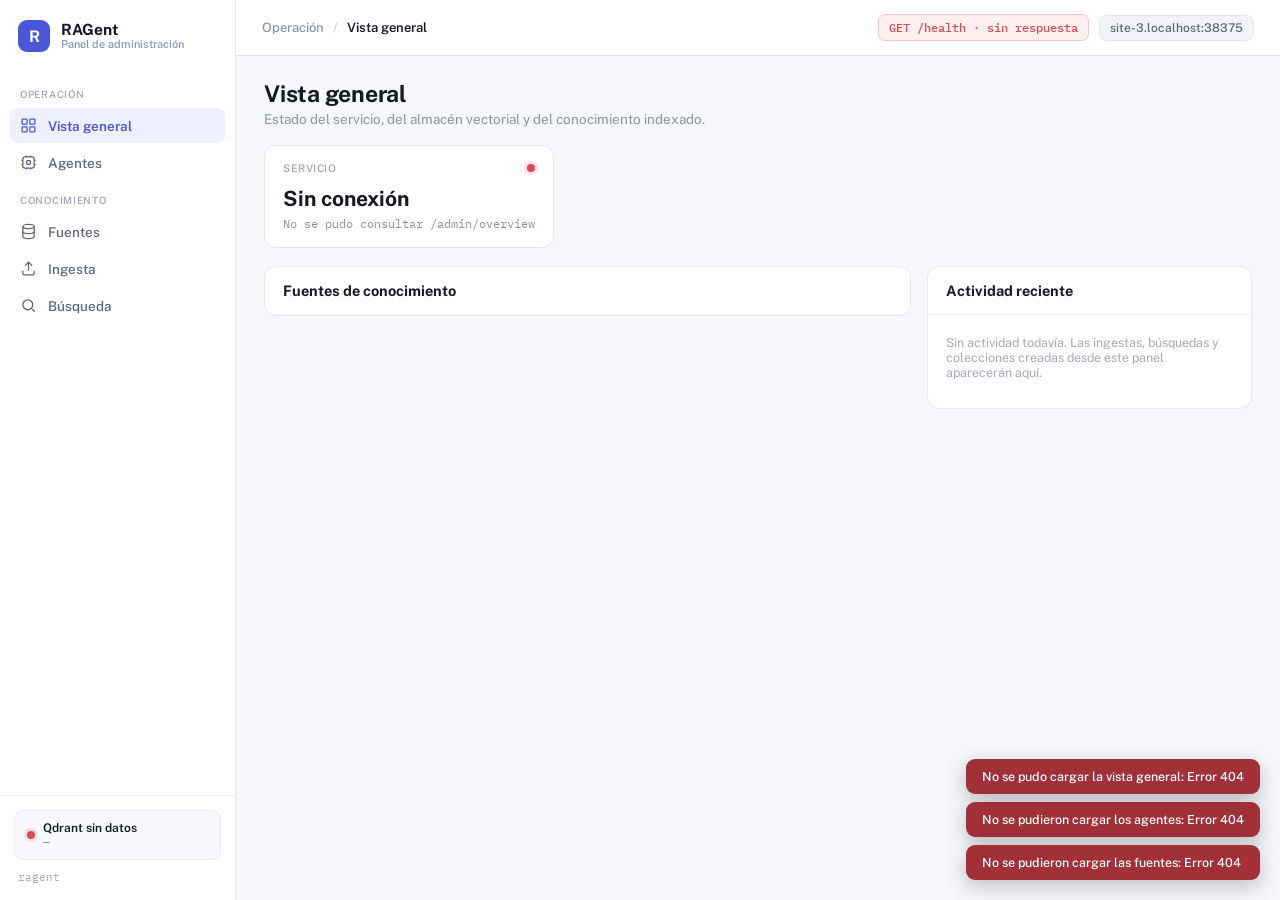
==== commit 09d6b8b4: "Merge pull request #4 from bellesdani/ui FEATURE: Added admin panel UI served at /ui" ====
--- a/app/static/index.html
+++ b/app/static/index.html
@@ -1,183 +1,231 @@
 <!DOCTYPE html>
 <html lang="es">
 <head>
-  <meta charset="UTF-8">
-  <meta name="viewport" content="width=device-width, initial-scale=1.0">
-  <title>RAGent · Biblioteca de conocimiento</title>
-  <link rel="stylesheet" href="/static/styles.css">
-  <link rel="icon" href="data:image/svg+xml,<svg xmlns='http://www.w3.org/2000/svg' viewBox='0 0 100 100'><text y='.9em' font-size='90'>📚</text></svg>">
+<meta charset="utf-8">
+<meta name="viewport" content="width=device-width, initial-scale=1">
+<title>RAGent · Panel de administración</title>
+<link rel="preconnect" href="https://fonts.googleapis.com">
+<link rel="preconnect" href="https://fonts.gstatic.com" crossorigin>
+<link href="https://fonts.googleapis.com/css2?family=Public+Sans:wght@400;500;600;700&family=IBM+Plex+Mono:wght@400;500;600&display=swap" rel="stylesheet">
+<link rel="stylesheet" href="styles.css">
 </head>
 <body>
-  <div class="app">
-
-    <!-- ============ Barra lateral ============ -->
-    <aside class="sidebar">
-      <div class="brand">
-        <div class="brand-mark">📚</div>
-        <div class="brand-text">
-          <h1>RAGent</h1>
-          <p>Biblioteca de conocimiento</p>
-        </div>
+<div class="layout">
+
+  <!-- ================= SIDEBAR ================= -->
+  <aside class="sidebar">
+    <div class="brand">
+      <div class="brand-logo">R</div>
+      <div class="brand-text">
+        <div class="brand-name">RAGent</div>
+        <div class="brand-sub">Panel de administración</div>
       </div>
-
-      <nav class="nav">
-        <button class="nav-item active" data-view="search">
-          <span class="nav-icon">🔎</span>
-          <span>
-            <span class="nav-title">Búsqueda</span>
-            <span class="nav-subtitle">Consulta las fuentes</span>
-          </span>
-        </button>
-        <button class="nav-item" data-view="manage">
-          <span class="nav-icon">🗂️</span>
-          <span>
-            <span class="nav-title">Gestión</span>
-            <span class="nav-subtitle">Colecciones e ingesta</span>
-          </span>
-        </button>
-      </nav>
-
-      <div class="sidebar-sources">
-        <h2>Fuentes disponibles</h2>
-        <ul id="sidebar-source-list" class="sidebar-source-list">
-          <li class="muted">Cargando…</li>
-        </ul>
+    </div>
+    <nav class="nav">
+      <div class="nav-section">Operación</div>
+      <a class="nav-item" data-view="overview" href="#/overview">
+        <svg width="17" height="17" viewBox="0 0 24 24" fill="none" stroke="currentColor" stroke-width="1.8"><rect x="3" y="3" width="7" height="7" rx="1"/><rect x="14" y="3" width="7" height="7" rx="1"/><rect x="3" y="14" width="7" height="7" rx="1"/><rect x="14" y="14" width="7" height="7" rx="1"/></svg>
+        Vista general
+      </a>
+      <a class="nav-item" data-view="agents" href="#/agents">
+        <svg width="17" height="17" viewBox="0 0 24 24" fill="none" stroke="currentColor" stroke-width="1.8"><rect x="4" y="4" width="16" height="16" rx="3"/><path d="M9 2v2M15 2v2M9 20v2M15 20v2M2 9h2M2 15h2M20 9h2M20 15h2"/><rect x="9.5" y="9.5" width="5" height="5" rx="1"/></svg>
+        Agentes
+      </a>
+      <div class="nav-section">Conocimiento</div>
+      <a class="nav-item" data-view="sources" href="#/sources">
+        <svg width="17" height="17" viewBox="0 0 24 24" fill="none" stroke="currentColor" stroke-width="1.8"><ellipse cx="12" cy="5" rx="8" ry="3"/><path d="M4 5v14c0 1.6 3.6 3 8 3s8-1.4 8-3V5"/><path d="M4 12c0 1.6 3.6 3 8 3s8-1.4 8-3"/></svg>
+        Fuentes
+      </a>
+      <a class="nav-item" data-view="ingest" href="#/ingest">
+        <svg width="17" height="17" viewBox="0 0 24 24" fill="none" stroke="currentColor" stroke-width="1.8"><path d="M12 15V3M7 8l5-5 5 5"/><path d="M4 15v4a2 2 0 002 2h12a2 2 0 002-2v-4"/></svg>
+        Ingesta
+      </a>
+      <a class="nav-item" data-view="search" href="#/search">
+        <svg width="17" height="17" viewBox="0 0 24 24" fill="none" stroke="currentColor" stroke-width="1.8"><circle cx="11" cy="11" r="7"/><path d="M21 21l-4-4"/></svg>
+        Búsqueda
+      </a>
+    </nav>
+    <div class="sidebar-footer">
+      <div class="qdrant-chip" id="qdrant-chip">
+        <span class="status-dot" id="qdrant-dot"></span>
+        <div class="qdrant-chip-text">
+          <div class="qdrant-chip-title" id="qdrant-status-label">Qdrant</div>
+          <div class="qdrant-chip-sub mono" id="qdrant-url-label">—</div>
+        </div>
       </div>
-
-      <footer class="sidebar-footer">
-        <span id="health-indicator" class="health health-unknown" title="Estado del servicio">● comprobando…</span>
-      </footer>
-    </aside>
-
-    <!-- ============ Contenido principal ============ -->
-    <main class="main">
-
-      <!-- ========== Vista: Búsqueda ========== -->
-      <section id="view-search" class="view active">
-        <header class="view-header">
-          <h2>Búsqueda</h2>
-          <p>Consulta las fuentes de conocimiento directamente o conversa con un agente que buscará por ti.</p>
-        </header>
-
-        <div class="mode-switch" role="tablist">
-          <button id="mode-direct" class="mode-btn active" role="tab">Búsqueda directa</button>
-          <button id="mode-agent" class="mode-btn" role="tab">Preguntar a un agente</button>
-        </div>
-
-        <!-- ---- Modo: búsqueda directa ---- -->
-        <div id="panel-direct" class="panel active">
-          <div class="card">
-            <label class="field-label">Fuente de conocimiento</label>
-            <div id="direct-source-chips" class="chips"></div>
-
-            <form id="direct-search-form" class="search-form">
-              <div class="search-bar">
-                <input id="direct-query" type="text" placeholder="Ej.: portátil de Ana García, manual de fichajes, ticket sobre impresora…" autocomplete="off" required>
-                <select id="direct-limit" title="Número de resultados">
-                  <option value="3">3 resultados</option>
-                  <option value="5" selected>5 resultados</option>
-                  <option value="10">10 resultados</option>
-                  <option value="20">20 resultados</option>
-                </select>
-                <button type="submit" class="btn btn-primary">Buscar</button>
+      <div class="version mono" id="version-label">ragent</div>
+    </div>
+  </aside>
+
+  <!-- ================= MAIN ================= -->
+  <div class="main">
+    <header class="topbar">
+      <div class="crumb"><span id="crumb-section">Operación</span> <span class="crumb-sep">/</span> <span class="crumb-current" id="crumb-title">Vista general</span></div>
+      <div class="topbar-right">
+        <span class="chip chip-health mono" id="health-chip">GET /health · …</span>
+        <span class="chip chip-host" id="host-chip"></span>
+      </div>
+    </header>
+
+    <div class="content" id="content">
+
+      <!-- ============ VISTA GENERAL ============ -->
+      <section class="view" id="view-overview">
+        <div class="view-header">
+          <h1>Vista general</h1>
+          <p>Estado del servicio, del almacén vectorial y del conocimiento indexado.</p>
+        </div>
+        <div class="stat-grid" id="overview-cards"></div>
+        <div class="overview-columns">
+          <div class="card table-card" id="overview-sources-card">
+            <div class="card-header">
+              <h2>Fuentes de conocimiento</h2>
+              <span class="card-header-note" id="overview-sources-note"></span>
+            </div>
+            <div id="overview-sources-table"></div>
+          </div>
+          <div class="card" id="overview-activity-card">
+            <div class="card-header"><h2>Actividad reciente</h2></div>
+            <div class="activity-list" id="activity-list"></div>
+          </div>
+        </div>
+      </section>
+
+      <!-- ============ AGENTES ============ -->
+      <section class="view" id="view-agents" hidden>
+        <div class="view-header">
+          <h1>Agentes</h1>
+          <p>Definiciones publicadas sobre el mismo proveedor y modelo base.</p>
+        </div>
+        <div class="master-detail">
+          <div class="master-list" id="agents-list"></div>
+          <div class="card detail-panel" id="agent-detail"></div>
+        </div>
+      </section>
+
+      <!-- ============ FUENTES ============ -->
+      <section class="view" id="view-sources" hidden>
+        <div class="view-header">
+          <h1>Fuentes de conocimiento</h1>
+          <p>Colecciones de Qdrant, sus claves de payload y su estrategia de recuperación.</p>
+        </div>
+        <div class="master-detail">
+          <div class="master-list master-list-narrow" id="sources-list"></div>
+          <div class="card detail-panel" id="source-detail"></div>
+        </div>
+      </section>
+
+      <!-- ============ INGESTA ============ -->
+      <section class="view" id="view-ingest" hidden>
+        <div class="view-header">
+          <h1>Ingesta</h1>
+          <p>Añade o actualiza puntos en una fuente desde JSON estructurado o desde un manual HTML.</p>
+        </div>
+        <div class="ingest-columns">
+          <!-- from json -->
+          <div class="card ingest-card">
+            <div class="card-title-row">
+              <h2>Desde JSON</h2>
+              <span class="badge badge-endpoint mono">POST · from-json</span>
+            </div>
+            <p class="card-sub" id="ingest-json-hint">Lista JSON de objetos.</p>
+            <div class="chip-row">
+              <span class="chip-row-label">Fuente</span>
+              <div class="chip-group" id="ingest-source-chips"></div>
+            </div>
+            <textarea class="json-editor mono" id="ingest-json-editor" spellcheck="false" placeholder="[ … ]"></textarea>
+            <div class="ingest-footer">
+              <span class="ingest-status" id="ingest-json-status"></span>
+              <div class="ingest-actions">
+                <button class="btn btn-ghost" id="ingest-load-example">Cargar ejemplo</button>
+                <button class="btn btn-primary" id="ingest-json-submit">Insertar puntos</button>
               </div>
-            </form>
-          </div>
-
-          <div id="direct-results" class="results"></div>
-        </div>
-
-        <!-- ---- Modo: agente ---- -->
-        <div id="panel-agent" class="panel">
-          <div class="card chat-card">
-            <div class="chat-toolbar">
-              <label class="field-label" for="agent-select">Agente</label>
-              <select id="agent-select"></select>
-              <button id="chat-clear" class="btn btn-ghost" type="button" title="Vaciar conversación">Nueva conversación</button>
-            </div>
-
-            <div id="chat-thread" class="chat-thread">
-              <div class="chat-empty">
-                <span class="chat-empty-icon">🤖</span>
-                <p>Pregunta lo que necesites: el agente consultará las fuentes de conocimiento y te responderá.</p>
+            </div>
+          </div>
+          <!-- from html -->
+          <div class="card ingest-card">
+            <div class="card-title-row">
+              <h2>Desde HTML</h2>
+              <span class="badge badge-endpoint mono">POST · from-html</span>
+            </div>
+            <p class="card-sub">Manual HTML convertido a bloques de texto e imagen. Solo para la fuente <b>manuals</b>.</p>
+            <div class="dropzone" id="html-dropzone">
+              <svg width="34" height="34" viewBox="0 0 24 24" fill="none" stroke="currentColor" stroke-width="1.6"><path d="M12 15V3M7 8l5-5 5 5"/><path d="M4 15v4a2 2 0 002 2h12a2 2 0 002-2v-4"/></svg>
+              <div class="dropzone-text">
+                <div class="dropzone-title">Arrastra un fichero .html</div>
+                <div class="dropzone-sub">o haz clic para seleccionarlo</div>
               </div>
-            </div>
-
-            <form id="chat-form" class="chat-form">
-              <textarea id="chat-input" rows="1" placeholder="Escribe tu pregunta… (Enter para enviar, Mayús+Enter para salto de línea)" required></textarea>
-              <button type="submit" class="btn btn-primary" id="chat-send">Enviar</button>
-            </form>
-          </div>
-        </div>
-      </section>
-
-      <!-- ========== Vista: Gestión ========== -->
-      <section id="view-manage" class="view">
-        <header class="view-header">
-          <h2>Gestión de fuentes de conocimiento</h2>
-          <p>Crea las colecciones e inserta datos en las fuentes a través de la API.</p>
-        </header>
-
-        <div class="manage-grid">
-          <!-- Catálogo de fuentes -->
-          <div class="card">
-            <h3 class="card-title">Catálogo</h3>
-            <div id="manage-source-list" class="manage-source-list">
-              <p class="muted">Cargando fuentes…</p>
-            </div>
-          </div>
-
-          <!-- Ingesta -->
-          <div class="card">
-            <h3 class="card-title">Ingesta de datos</h3>
-
-            <label class="field-label" for="ingest-source">Fuente de destino</label>
-            <select id="ingest-source"></select>
-
-            <div class="mode-switch small" role="tablist">
-              <button id="ingest-mode-json" class="mode-btn active" role="tab">Datos JSON</button>
-              <button id="ingest-mode-html" class="mode-btn" role="tab">Fichero HTML</button>
-            </div>
-
-            <!-- Ingesta JSON -->
-            <div id="ingest-panel-json" class="panel active">
-              <p class="hint">Pega una <strong>lista JSON</strong> de objetos o carga un fichero <code>.json</code>. Se enviará a <code>POST /knowledge-source/{id}/points/from-json</code>.</p>
-              <textarea id="ingest-json-text" rows="10" spellcheck="false" placeholder='[
-  { "id": 1, "nombre": "…" },
-  { "id": 2, "nombre": "…" }
-]'></textarea>
-              <div class="ingest-actions">
-                <label class="btn btn-ghost file-btn">
-                  Cargar fichero .json
-                  <input id="ingest-json-file" type="file" accept=".json,application/json" hidden>
-                </label>
-                <button id="ingest-json-send" class="btn btn-primary" type="button">Insertar datos</button>
+              <input type="file" id="html-file-input" accept=".html,.htm,text/html" hidden>
+            </div>
+            <div class="file-chip" id="html-file-chip" hidden>
+              <svg width="16" height="16" viewBox="0 0 24 24" fill="none" stroke="currentColor" stroke-width="1.8"><path d="M14 2H6a2 2 0 00-2 2v16a2 2 0 002 2h12a2 2 0 002-2V8z"/><path d="M14 2v6h6"/></svg>
+              <div class="file-chip-info">
+                <div class="file-chip-name mono" id="html-file-name"></div>
+                <div class="file-chip-meta" id="html-file-meta"></div>
               </div>
-            </div>
-
-            <!-- Ingesta HTML -->
-            <div id="ingest-panel-html" class="panel">
-              <p class="hint">Sube un manual en HTML. Se enviará a <code>POST /knowledge-source/{id}/points/from-html</code>. Pensado para la fuente <strong>manuals</strong>.</p>
-              <label id="html-dropzone" class="dropzone">
-                <input id="ingest-html-file" type="file" accept=".html,.htm,text/html" hidden>
-                <span class="dropzone-icon">📄</span>
-                <span id="html-dropzone-text">Arrastra aquí un fichero HTML<br>o haz clic para seleccionarlo</span>
-              </label>
-              <div class="ingest-actions">
-                <button id="ingest-html-send" class="btn btn-primary" type="button" disabled>Subir manual</button>
-              </div>
-            </div>
-
-            <div id="ingest-result" class="ingest-result"></div>
-          </div>
-        </div>
-      </section>
-
-    </main>
+              <button class="file-chip-remove" id="html-file-remove" title="Quitar fichero">×</button>
+            </div>
+            <div class="ingest-footer ingest-footer-end">
+              <button class="btn btn-primary" id="ingest-html-submit" disabled>Subir manual</button>
+            </div>
+          </div>
+        </div>
+        <!-- last result -->
+        <div class="card" id="ingest-result-card" hidden>
+          <div class="card-header">
+            <h2>Última ingesta</h2>
+            <span class="badge" id="ingest-result-badge"></span>
+          </div>
+          <div class="ingest-result-body">
+            <div class="ingest-result-count">
+              <div class="ingest-result-number mono" id="ingest-result-points">0</div>
+              <div class="ingest-result-caption">puntos</div>
+            </div>
+            <div class="codeblock" id="ingest-result-json"></div>
+          </div>
+        </div>
+      </section>
+
+      <!-- ============ BÚSQUEDA ============ -->
+      <section class="view" id="view-search" hidden>
+        <div class="view-header">
+          <h1>Búsqueda directa</h1>
+          <p>Retrieval sobre Qdrant sin generar respuesta conversacional.</p>
+        </div>
+        <div class="card search-bar">
+          <div class="chip-row search-source-row">
+            <span class="chip-row-label">Fuente</span>
+            <div class="chip-group" id="search-source-chips"></div>
+          </div>
+          <div class="search-input-wrap">
+            <svg width="16" height="16" viewBox="0 0 24 24" fill="none" stroke="currentColor" stroke-width="2"><circle cx="11" cy="11" r="7"/><path d="M21 21l-4-4"/></svg>
+            <input type="text" id="search-query" placeholder="Escribe una consulta, por ejemplo: el portátil no arranca tras la actualización">
+          </div>
+          <span class="badge badge-retrieval" id="search-retrieval-badge">hybrid</span>
+          <div class="stepper">
+            <button id="search-limit-dec" title="Menos resultados">−</button>
+            <span class="mono" id="search-limit">5</span>
+            <button id="search-limit-inc" title="Más resultados">+</button>
+          </div>
+          <button class="btn btn-primary" id="search-submit">Buscar</button>
+        </div>
+        <div class="search-results" id="search-results" hidden>
+          <div class="search-results-list-col">
+            <div class="search-results-meta" id="search-results-meta"></div>
+            <div class="master-list" id="search-results-list"></div>
+          </div>
+          <div class="card detail-panel" id="search-result-detail"></div>
+        </div>
+        <div class="empty-state" id="search-empty">
+          <p>Elige una fuente, escribe una consulta y pulsa <b>Buscar</b> para ver los documentos recuperados.</p>
+        </div>
+      </section>
+
+    </div>
   </div>
-
-  <div id="toast-container" class="toast-container"></div>
-
-  <script src="/static/app.js"></script>
+</div>
+
+<div class="toasts" id="toasts"></div>
+<script src="app.js"></script>
 </body>
-</html>+</html>
--- a/app/static/styles.css
+++ b/app/static/styles.css
@@ -0,0 +1,270 @@
+/* ============ Tokens ============ */
+:root {
+  --bg: #f6f7fa;
+  --panel: #ffffff;
+  --border: #e6e8f0;
+  --border-soft: #eef0f5;
+  --border-row: #f1f2f7;
+  --text: #171a24;
+  --text-2: #33394a;
+  --text-3: #5d6478;
+  --muted: #8c92a8;
+  --faint: #a5aabb;
+  --primary: #4b57d6;
+  --primary-dark: #3a45b8;
+  --primary-bg: #eef0fd;
+  --green: #22b07d;
+  --green-dark: #0b8f6f;
+  --green-bg: #e7f7f1;
+  --green-border: #bfe8da;
+  --amber: #c58b2f;
+  --amber-bg: #fbf1e0;
+  --red: #d64b57;
+  --red-bg: #fdeeef;
+  --code-bg: #0f1320;
+  --code-text: #cbd0e2;
+  --code-key: #9aa6ff;
+  --code-string: #8fe6b6;
+  --code-number: #e7c78a;
+  --font-sans: 'Public Sans', system-ui, -apple-system, sans-serif;
+  --font-mono: 'IBM Plex Mono', ui-monospace, SFMono-Regular, monospace;
+}
+
+* { box-sizing: border-box; }
+html, body { margin: 0; padding: 0; }
+body { background: var(--bg); font-family: var(--font-sans); color: var(--text); font-size: 14px; }
+a { color: var(--primary); text-decoration: none; }
+a:hover { color: var(--primary-dark); }
+button { font-family: inherit; cursor: pointer; }
+h1, h2, h3, p { margin: 0; }
+.mono { font-family: var(--font-mono); }
+::-webkit-scrollbar { width: 10px; height: 10px; }
+::-webkit-scrollbar-thumb { background: #d5d8e4; border-radius: 6px; border: 2px solid var(--bg); }
+
+/* ============ Layout ============ */
+.layout { display: flex; height: 100vh; overflow: hidden; }
+.main { flex: 1; display: flex; flex-direction: column; min-width: 0; }
+.content { flex: 1; min-height: 0; overflow-y: auto; }
+
+/* ============ Sidebar ============ */
+.sidebar { width: 236px; flex: none; background: var(--panel); border-right: 1px solid var(--border); display: flex; flex-direction: column; }
+.brand { display: flex; align-items: center; gap: 11px; padding: 20px 18px 18px; }
+.brand-logo { width: 32px; height: 32px; border-radius: 9px; background: var(--primary); color: #fff; display: flex; align-items: center; justify-content: center; font-weight: 700; font-size: 16px; }
+.brand-text { line-height: 1.1; }
+.brand-name { font-weight: 700; font-size: 15.5px; }
+.brand-sub { font-size: 11px; color: var(--muted); font-weight: 500; }
+.nav { padding: 6px 10px; display: flex; flex-direction: column; gap: 2px; }
+.nav-section { font-size: 10px; font-weight: 600; letter-spacing: .07em; text-transform: uppercase; color: var(--faint); padding: 12px 10px 6px; }
+.nav-item { display: flex; align-items: center; gap: 11px; padding: 9px 10px; border-radius: 8px; font-size: 13.5px; font-weight: 500; color: var(--text-3); transition: background .12s; }
+.nav-item:hover { background: var(--bg); color: var(--text-3); }
+.nav-item.active { background: var(--primary-bg); color: var(--primary); font-weight: 600; }
+.sidebar-footer { margin-top: auto; padding: 14px; border-top: 1px solid var(--border-soft); }
+.qdrant-chip { display: flex; align-items: center; gap: 8px; padding: 10px 12px; background: #f7f8fc; border: 1px solid #eaecf4; border-radius: 9px; }
+.qdrant-chip-text { line-height: 1.25; min-width: 0; }
+.qdrant-chip-title { font-size: 12px; font-weight: 600; }
+.qdrant-chip-sub { font-size: 10.5px; color: var(--muted); overflow: hidden; text-overflow: ellipsis; white-space: nowrap; }
+.version { font-size: 10.5px; color: var(--faint); padding: 10px 4px 2px; }
+.status-dot { width: 8px; height: 8px; border-radius: 50%; background: var(--faint); flex: none; }
+.status-dot.ok { background: var(--green); box-shadow: 0 0 0 3px rgba(34, 176, 125, .15); }
+.status-dot.down { background: var(--red); box-shadow: 0 0 0 3px rgba(214, 75, 87, .15); }
+
+/* ============ Topbar ============ */
+.topbar { height: 56px; flex: none; border-bottom: 1px solid var(--border); background: var(--panel); display: flex; align-items: center; justify-content: space-between; padding: 0 26px; }
+.crumb { font-size: 13px; color: var(--muted); font-weight: 500; }
+.crumb-sep { color: #c8ccda; margin: 0 6px; }
+.crumb-current { color: var(--text); font-weight: 600; }
+.topbar-right { display: flex; align-items: center; gap: 10px; }
+.chip { font-size: 12px; border-radius: 7px; padding: 5px 10px; font-weight: 500; }
+.chip-health { font-size: 11.5px; color: var(--green-dark); background: var(--green-bg); border: 1px solid var(--green-border); }
+.chip-health.down { color: var(--red); background: var(--red-bg); border-color: #f2c6ca; }
+.chip-host { color: var(--text-3); background: #f1f2f8; border: 1px solid var(--border); }
+
+/* ============ Views ============ */
+[hidden] { display: none !important; }
+.view { padding: 24px 28px; display: flex; flex-direction: column; gap: 18px; }
+.view-header h1 { font-size: 23px; font-weight: 700; letter-spacing: -.01em; margin-bottom: 4px; }
+.view-header p { font-size: 13.5px; color: var(--muted); }
+
+/* ============ Cards ============ */
+.card { background: var(--panel); border: 1px solid var(--border); border-radius: 12px; }
+.card-header { display: flex; align-items: center; justify-content: space-between; padding: 15px 18px; border-bottom: 1px solid var(--border-soft); }
+.card-header h2 { font-size: 14.5px; font-weight: 700; }
+.card-header-note { font-size: 12px; color: var(--muted); }
+
+/* ============ Overview ============ */
+.stat-grid { display: grid; grid-template-columns: repeat(4, 1fr); gap: 14px; }
+.stat-card { background: var(--panel); border: 1px solid var(--border); border-radius: 12px; padding: 16px 18px; }
+.stat-card-top { display: flex; justify-content: space-between; align-items: center; margin-bottom: 12px; }
+.stat-card-label { font-size: 10.5px; font-weight: 600; letter-spacing: .05em; text-transform: uppercase; color: var(--faint); }
+.stat-card-value { font-size: 21px; font-weight: 700; }
+.stat-card-sub { font-size: 11.5px; color: var(--muted); font-family: var(--font-mono); margin-top: 5px; overflow: hidden; text-overflow: ellipsis; white-space: nowrap; }
+.overview-columns { display: flex; gap: 16px; align-items: flex-start; }
+.table-card { flex: 2; min-width: 0; overflow: hidden; }
+#overview-activity-card { flex: 1; min-width: 0; overflow: hidden; }
+.src-row, .src-row-head { display: flex; align-items: center; gap: 14px; padding: 13px 18px; border-bottom: 1px solid var(--border-row); }
+.src-row:last-child { border-bottom: none; }
+.src-row-head { padding: 9px 18px; background: #fafbfd; border-bottom: 1px solid var(--border-soft); font-size: 10px; font-weight: 600; letter-spacing: .05em; text-transform: uppercase; color: var(--faint); }
+.src-col-name { flex: 1.4; min-width: 0; }
+.src-col-collection { width: 100px; flex: none; font-family: var(--font-mono); font-size: 12px; color: var(--text-3); }
+.src-col-retrieval { width: 76px; flex: none; }
+.src-col-points { width: 80px; flex: none; text-align: right; font-family: var(--font-mono); font-size: 12.5px; font-weight: 600; }
+.src-col-updated { width: 110px; flex: none; text-align: right; font-size: 11.5px; color: var(--muted); }
+.src-name { font-size: 13.5px; font-weight: 600; }
+.src-desc { font-size: 11.5px; color: var(--muted); overflow: hidden; text-overflow: ellipsis; white-space: nowrap; }
+.activity-list { padding: 6px 18px 14px; }
+.activity-item { display: flex; gap: 11px; padding: 11px 0; border-bottom: 1px solid #f4f5f9; }
+.activity-item:last-child { border-bottom: none; }
+.activity-dot { width: 7px; height: 7px; border-radius: 50%; margin-top: 5px; flex: none; }
+.activity-text { font-size: 12.5px; color: var(--text-2); }
+.activity-text .mono { font-size: 11.5px; }
+.activity-time { font-size: 11px; color: var(--faint); margin-top: 2px; }
+.activity-empty { font-size: 12.5px; color: var(--faint); padding: 14px 0; }
+
+/* ============ Badges ============ */
+.badge { display: inline-flex; align-items: center; font-size: 10.5px; font-weight: 600; border-radius: 5px; padding: 2px 8px; }
+.badge-public { color: var(--green-dark); background: var(--green-bg); }
+.badge-internal { color: var(--muted); background: #f1f2f8; }
+.badge-aux { color: var(--amber); background: var(--amber-bg); }
+.badge-primary { color: var(--primary); background: var(--primary-bg); }
+.badge-retrieval { color: var(--green-dark); background: var(--green-bg); }
+.badge-endpoint { font-size: 10.5px; color: var(--primary); background: var(--primary-bg); padding: 2px 7px; }
+.badge-ok { color: var(--green-dark); background: var(--green-bg); border: 1px solid var(--green-border); padding: 3px 9px; font-size: 11px; }
+.badge-error { color: var(--red); background: var(--red-bg); border: 1px solid #f2c6ca; padding: 3px 9px; font-size: 11px; }
+
+/* ============ Master / detail ============ */
+.master-detail { display: flex; gap: 16px; align-items: flex-start; }
+.master-list { width: 280px; flex: none; display: flex; flex-direction: column; gap: 8px; }
+.master-list-narrow { width: 260px; }
+.list-card { background: var(--panel); border: 1px solid var(--border); border-radius: 11px; padding: 13px 15px; cursor: pointer; transition: border-color .12s, box-shadow .12s; }
+.list-card:hover { border-color: #c9cde8; }
+.list-card.selected { border-color: var(--primary); box-shadow: 0 2px 8px rgba(75, 87, 214, .12); }
+.list-card-top { display: flex; align-items: center; justify-content: space-between; margin-bottom: 5px; gap: 8px; }
+.list-card-title { font-size: 14px; font-weight: 700; }
+.list-card-sub { font-size: 11.5px; color: var(--muted); line-height: 1.45; }
+.detail-panel { flex: 1; min-width: 0; padding: 22px 24px; }
+.detail-header { display: flex; align-items: flex-start; justify-content: space-between; gap: 16px; margin-bottom: 16px; }
+.detail-title-row { display: flex; align-items: center; gap: 9px; margin-bottom: 7px; flex-wrap: wrap; }
+.detail-title-row h2 { font-size: 19px; font-weight: 700; }
+.detail-desc { font-size: 13px; color: var(--text-3); line-height: 1.5; max-width: 560px; }
+.detail-actions { display: flex; gap: 8px; flex: none; }
+.prop-grid { display: grid; grid-template-columns: repeat(4, 1fr); gap: 10px; margin-bottom: 20px; }
+.prop-grid-2 { grid-template-columns: repeat(2, 1fr); }
+.prop-cell { background: #fafbfd; border: 1px solid var(--border-soft); border-radius: 9px; padding: 10px 12px; min-width: 0; }
+.prop-label { font-size: 10px; font-weight: 600; letter-spacing: .04em; text-transform: uppercase; color: var(--faint); margin-bottom: 4px; }
+.prop-value { font-family: var(--font-mono); font-size: 12.5px; font-weight: 600; overflow-wrap: break-word; }
+.prop-value.true { color: var(--green-dark); }
+.prop-value.false { color: var(--amber); }
+.section-label { font-size: 10.5px; font-weight: 600; letter-spacing: .05em; text-transform: uppercase; color: var(--faint); margin-bottom: 8px; display: flex; align-items: center; justify-content: space-between; }
+.section-label .mono { font-size: 11px; color: var(--muted); text-transform: none; letter-spacing: 0; font-weight: 400; }
+
+/* Bloques de código: altura automática, nunca se recorta el contenido */
+.codeblock { background: var(--code-bg); border-radius: 10px; padding: 14px 16px; font-family: var(--font-mono); font-size: 12px; line-height: 1.75; color: var(--code-text); white-space: pre-wrap; word-break: break-word; overflow-x: auto; flex: 1; min-width: 0; }
+.codeblock .k { color: var(--code-key); }
+.codeblock .s { color: var(--code-string); }
+.codeblock .n { color: var(--code-number); }
+.codeblock-gap { margin-bottom: 20px; }
+
+/* ============ Tool chips ============ */
+.tool-chips { display: flex; flex-wrap: wrap; gap: 7px; }
+.tool-chip { display: inline-flex; align-items: center; gap: 6px; font-size: 12px; font-family: var(--font-mono); color: var(--text-2); background: #f4f5fb; border: 1px solid #e4e6f2; border-radius: 7px; padding: 5px 10px; }
+.tool-chip::before { content: ''; width: 6px; height: 6px; border-radius: 50%; background: var(--primary); }
+.tool-chip.utility { background: #f7f4ec; border-color: #ece2cf; }
+.tool-chip.utility::before { background: var(--amber); }
+.tool-chips-note { font-size: 11.5px; color: var(--faint); margin-top: 8px; }
+
+/* ============ Buttons ============ */
+.btn { border: none; font-size: 13px; font-weight: 600; padding: 9px 18px; border-radius: 9px; transition: background .12s, border-color .12s; }
+.btn-primary { background: var(--primary); color: #fff; }
+.btn-primary:hover { background: var(--primary-dark); }
+.btn-primary:disabled { background: #b9bfe9; cursor: not-allowed; }
+.btn-secondary { border: 1px solid #e0e2ee; background: var(--panel); color: var(--primary); font-size: 12.5px; padding: 8px 14px; border-radius: 8px; }
+.btn-secondary:hover { border-color: var(--primary); }
+.btn-ghost { border: 1px solid #e0e2ee; background: var(--panel); color: var(--text-3); font-size: 12.5px; padding: 8px 14px; border-radius: 8px; }
+.btn-ghost:hover { border-color: #c9cde8; }
+
+/* ============ Ingesta ============ */
+.ingest-columns { display: flex; gap: 16px; align-items: stretch; }
+.ingest-card { flex: 1; min-width: 0; padding: 20px 22px; display: flex; flex-direction: column; }
+.card-title-row { display: flex; align-items: center; gap: 9px; margin-bottom: 4px; }
+.card-title-row h2 { font-size: 15px; font-weight: 700; }
+.card-sub { font-size: 12.5px; color: var(--muted); line-height: 1.5; margin-bottom: 14px; }
+.card-sub b { color: var(--text-3); }
+.chip-row { display: flex; align-items: center; gap: 8px; margin-bottom: 12px; flex-wrap: wrap; }
+.chip-row-label { font-size: 11.5px; font-weight: 600; color: var(--muted); }
+.chip-group { display: flex; gap: 6px; flex-wrap: wrap; }
+.select-chip { font-size: 12px; font-weight: 500; color: var(--text-3); padding: 4px 10px; border: 1px solid var(--border); border-radius: 16px; background: var(--panel); }
+.select-chip:hover { border-color: #c9cde8; }
+.select-chip.selected { font-weight: 600; color: var(--primary); background: var(--primary-bg); border-color: var(--primary-bg); }
+.json-editor { flex: 1; background: var(--code-bg); color: var(--code-text); border: 1px solid transparent; border-radius: 10px; padding: 14px 16px; font-size: 11.5px; line-height: 1.7; min-height: 260px; resize: vertical; white-space: pre; overflow: auto; }
+.json-editor:focus { outline: none; border-color: var(--primary); }
+.ingest-footer { display: flex; align-items: center; justify-content: space-between; margin-top: 14px; gap: 10px; }
+.ingest-footer-end { justify-content: flex-end; }
+.ingest-actions { display: flex; gap: 8px; }
+.ingest-status { font-size: 11.5px; color: var(--faint); }
+.ingest-status.error { color: var(--red); }
+.dropzone { flex: 1; border: 2px dashed #d5d8e8; border-radius: 11px; display: flex; flex-direction: column; align-items: center; justify-content: center; gap: 10px; min-height: 180px; background: #fafbfd; color: #b3b8cc; cursor: pointer; transition: border-color .12s, background .12s; }
+.dropzone:hover, .dropzone.dragover { border-color: var(--primary); background: var(--primary-bg); }
+.dropzone-text { text-align: center; }
+.dropzone-title { font-size: 13px; font-weight: 600; color: var(--text-3); }
+.dropzone-sub { font-size: 11.5px; color: var(--faint); margin-top: 2px; }
+.file-chip { display: flex; align-items: center; gap: 8px; margin-top: 12px; padding: 10px 12px; background: #f7f8fc; border: 1px solid #eaecf4; border-radius: 9px; color: var(--primary); }
+.file-chip-info { flex: 1; min-width: 0; }
+.file-chip-name { font-size: 12px; font-weight: 600; color: var(--text); overflow: hidden; text-overflow: ellipsis; white-space: nowrap; }
+.file-chip-meta { font-size: 10.5px; color: var(--faint); }
+.file-chip-remove { border: none; background: none; color: var(--muted); font-size: 16px; line-height: 1; padding: 2px 6px; border-radius: 5px; }
+.file-chip-remove:hover { background: #ecedf5; color: var(--text); }
+.ingest-result-body { display: flex; gap: 24px; align-items: flex-start; padding: 16px 22px 18px; }
+.ingest-result-count { flex: none; }
+.ingest-result-number { font-size: 26px; font-weight: 700; color: var(--primary); }
+.ingest-result-caption { font-size: 11px; color: var(--faint); font-weight: 600; letter-spacing: .04em; text-transform: uppercase; }
+
+/* ============ Búsqueda ============ */
+.search-bar { padding: 12px 14px; display: flex; align-items: center; gap: 10px; flex-wrap: wrap; }
+.search-source-row { margin-bottom: 0; }
+.search-input-wrap { flex: 1; min-width: 260px; display: flex; align-items: center; gap: 10px; background: #f7f8fc; border: 1px solid #e4e6f0; border-radius: 9px; padding: 0 12px; height: 40px; color: var(--muted); }
+.search-input-wrap:focus-within { border-color: var(--primary); }
+.search-input-wrap input { flex: 1; border: none; background: none; font-family: inherit; font-size: 13.5px; color: var(--text); outline: none; }
+.stepper { display: flex; align-items: center; border: 1px solid var(--border); border-radius: 8px; overflow: hidden; }
+.stepper button { width: 28px; height: 40px; display: flex; align-items: center; justify-content: center; color: var(--text); font-size: 15px; border: none; background: none; }
+.stepper button:first-child { color: var(--muted); }
+.stepper button:hover { background: var(--bg); }
+.stepper button + button { border-left: 1px solid var(--border-soft); }
+.stepper span { width: 34px; text-align: center; font-size: 12.5px; font-weight: 600; }
+.search-bar .btn-primary { height: 40px; padding: 0 18px; }
+.search-results { display: flex; gap: 16px; align-items: flex-start; }
+.search-results-list-col { width: 360px; flex: none; display: flex; flex-direction: column; gap: 8px; }
+.search-results-list-col .master-list { width: auto; }
+.search-results-meta { font-size: 11.5px; color: var(--muted); padding: 2px 2px 0; }
+.search-results-meta b { color: var(--text); font-weight: 700; }
+.result-card-head { display: flex; align-items: center; justify-content: space-between; margin-bottom: 6px; gap: 8px; }
+.result-card-ids { display: flex; align-items: center; gap: 7px; min-width: 0; }
+.result-index { font-family: var(--font-mono); font-size: 11px; color: var(--faint); font-weight: 600; }
+.result-ref { font-family: var(--font-mono); font-size: 11.5px; color: var(--text-3); overflow: hidden; text-overflow: ellipsis; white-space: nowrap; }
+.result-score { font-family: var(--font-mono); font-size: 12.5px; font-weight: 700; color: var(--muted); flex: none; }
+.list-card.selected .result-score { color: var(--primary); }
+.result-snippet { font-size: 12.5px; line-height: 1.5; color: #3d4453; display: -webkit-box; -webkit-line-clamp: 2; -webkit-box-orient: vertical; overflow: hidden; }
+.score-ring-wrap { flex: none; text-align: center; }
+.score-ring { width: 66px; height: 66px; border-radius: 50%; display: flex; align-items: center; justify-content: center; }
+.score-ring-inner { width: 56px; height: 56px; border-radius: 50%; background: var(--panel); display: flex; align-items: center; justify-content: center; font-family: var(--font-mono); font-size: 14px; font-weight: 700; color: var(--primary); }
+.score-ring-caption { font-size: 10px; color: var(--faint); margin-top: 5px; font-weight: 600; letter-spacing: .04em; }
+.result-content { font-size: 14px; line-height: 1.65; color: var(--text-2); margin-bottom: 20px; white-space: pre-wrap; }
+.detail-footer { padding-top: 18px; display: flex; gap: 9px; }
+.empty-state { background: var(--panel); border: 1px dashed #d5d8e8; border-radius: 12px; padding: 34px 24px; text-align: center; }
+.empty-state p { font-size: 13px; color: var(--muted); }
+.empty-state b { color: var(--text-3); }
+
+/* ============ Toasts ============ */
+.toasts { position: fixed; bottom: 20px; right: 20px; display: flex; flex-direction: column; gap: 8px; z-index: 50; }
+.toast { background: var(--text); color: #fff; font-size: 12.5px; font-weight: 500; padding: 10px 16px; border-radius: 9px; box-shadow: 0 6px 20px rgba(15, 19, 32, .25); animation: toast-in .18s ease-out; max-width: 380px; }
+.toast.error { background: #a13039; }
+.toast.success { background: var(--green-dark); }
+@keyframes toast-in { from { opacity: 0; transform: translateY(8px); } to { opacity: 1; transform: none; } }
+
+/* ============ Responsive ============ */
+@media (max-width: 1180px) {
+  .stat-grid { grid-template-columns: repeat(2, 1fr); }
+  .overview-columns, .ingest-columns, .search-results { flex-direction: column; }
+  .master-detail { flex-direction: column; }
+  .master-list, .master-list-narrow, .search-results-list-col { width: 100%; }
+  .prop-grid { grid-template-columns: repeat(2, 1fr); }
+}
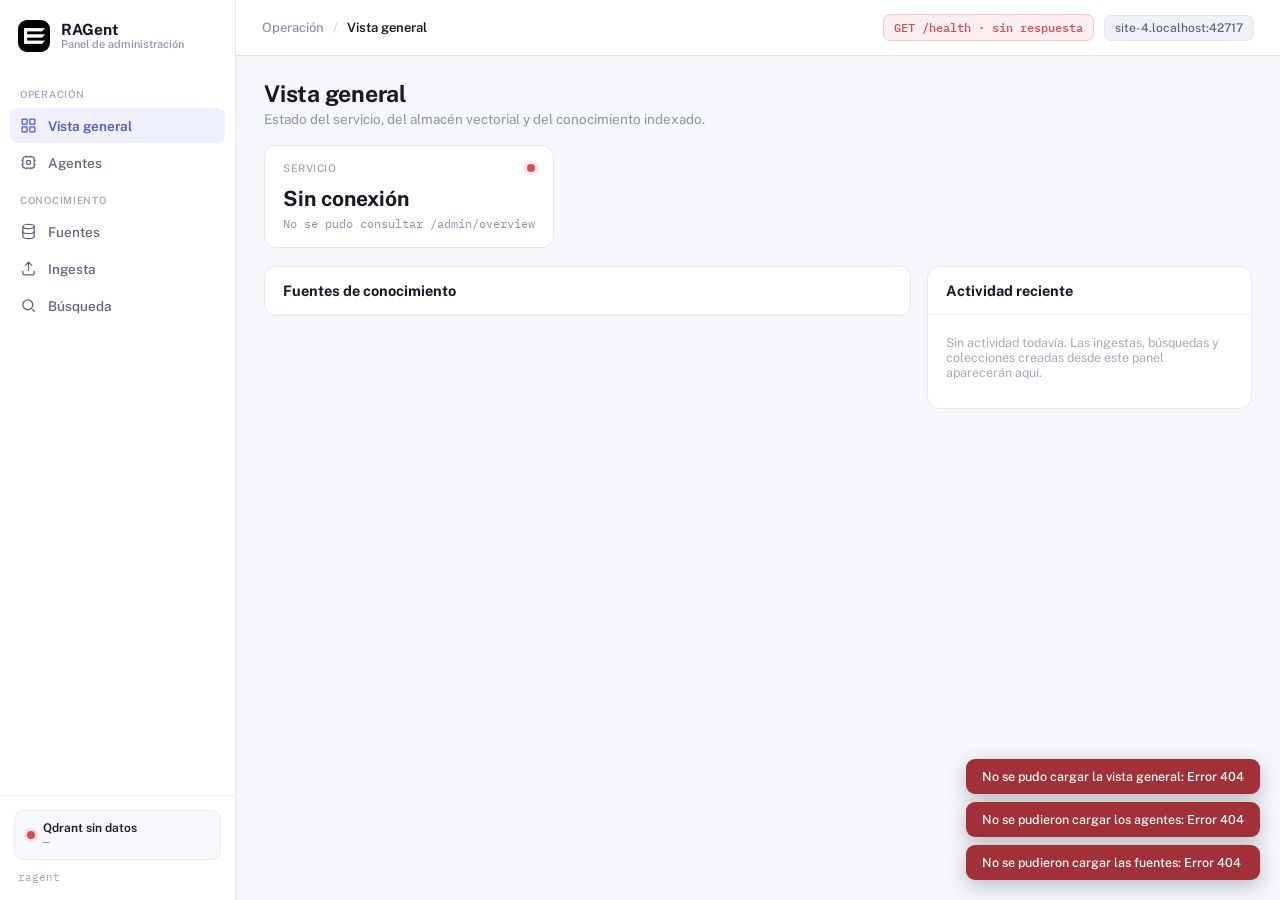
==== commit 5da9bd98: "REFACTOR: Added equipe icon" ====
--- a/app/static/index.html
+++ b/app/static/index.html
@@ -15,7 +15,7 @@
   <!-- ================= SIDEBAR ================= -->
   <aside class="sidebar">
     <div class="brand">
-      <div class="brand-logo">R</div>
+      <img class="brand-logo" src="images/logo_equipe_64x64.jpg" alt="RAGent logo">
       <div class="brand-text">
         <div class="brand-name">RAGent</div>
         <div class="brand-sub">Panel de administración</div>
--- a/app/static/styles.css
+++ b/app/static/styles.css
@@ -49,7 +49,7 @@
 /* ============ Sidebar ============ */
 .sidebar { width: 236px; flex: none; background: var(--panel); border-right: 1px solid var(--border); display: flex; flex-direction: column; }
 .brand { display: flex; align-items: center; gap: 11px; padding: 20px 18px 18px; }
-.brand-logo { width: 32px; height: 32px; border-radius: 9px; background: var(--primary); color: #fff; display: flex; align-items: center; justify-content: center; font-weight: 700; font-size: 16px; }
+.brand-logo { width: 32px; height: 32px; border-radius: 9px; object-fit: cover; display: block; }
 .brand-text { line-height: 1.1; }
 .brand-name { font-weight: 700; font-size: 15.5px; }
 .brand-sub { font-size: 11px; color: var(--muted); font-weight: 500; }
